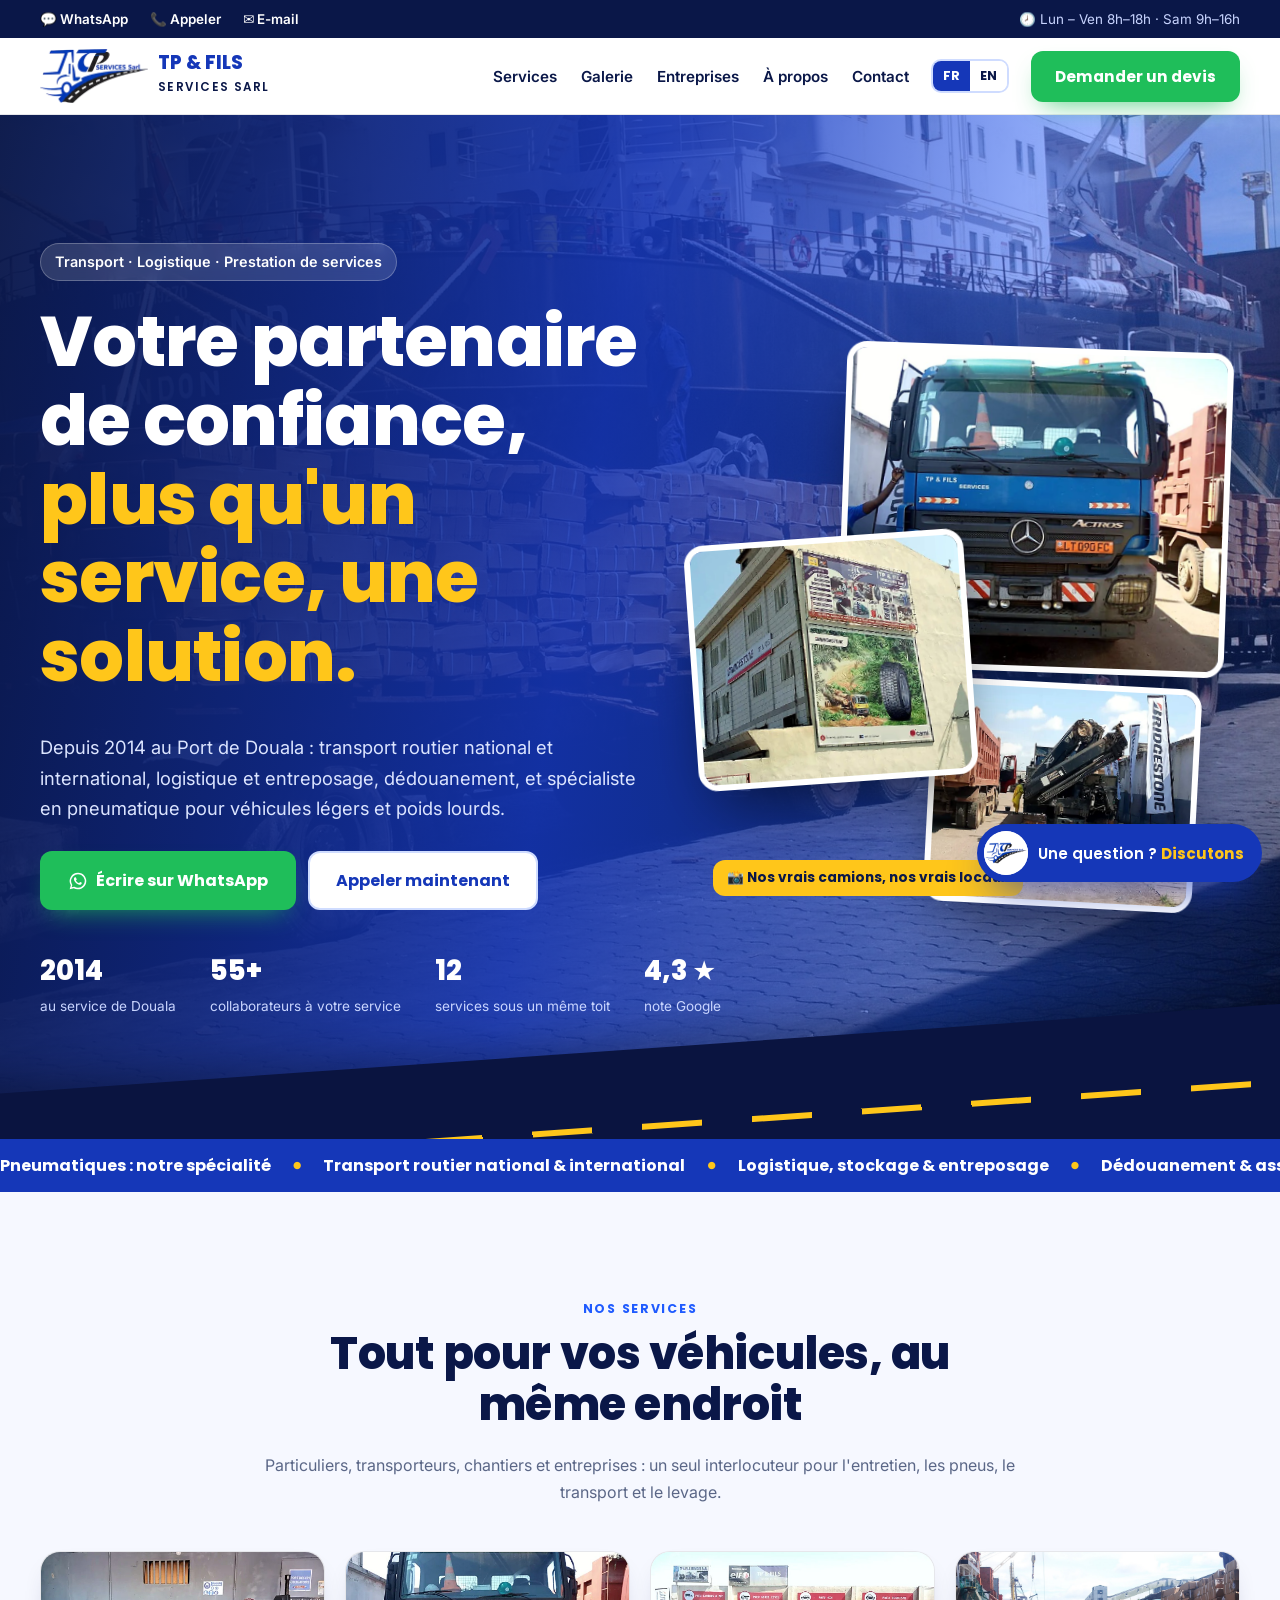
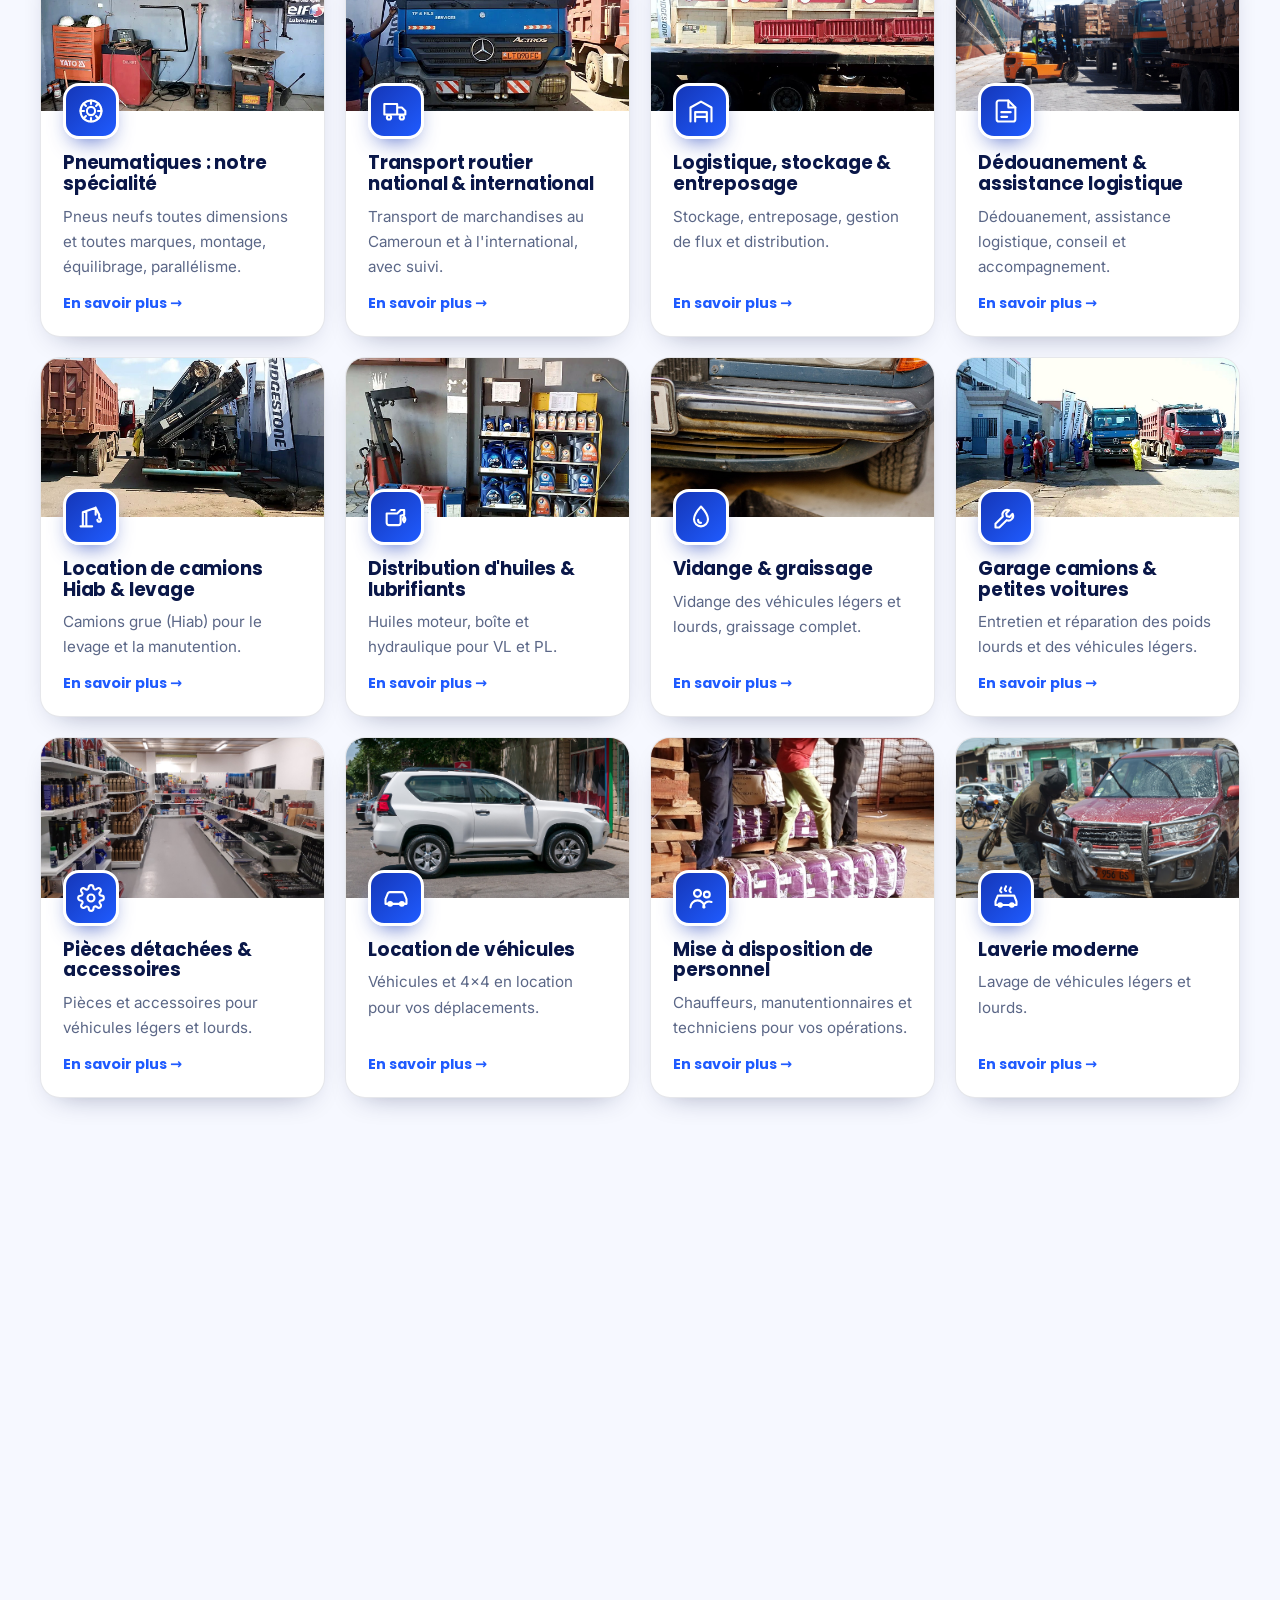
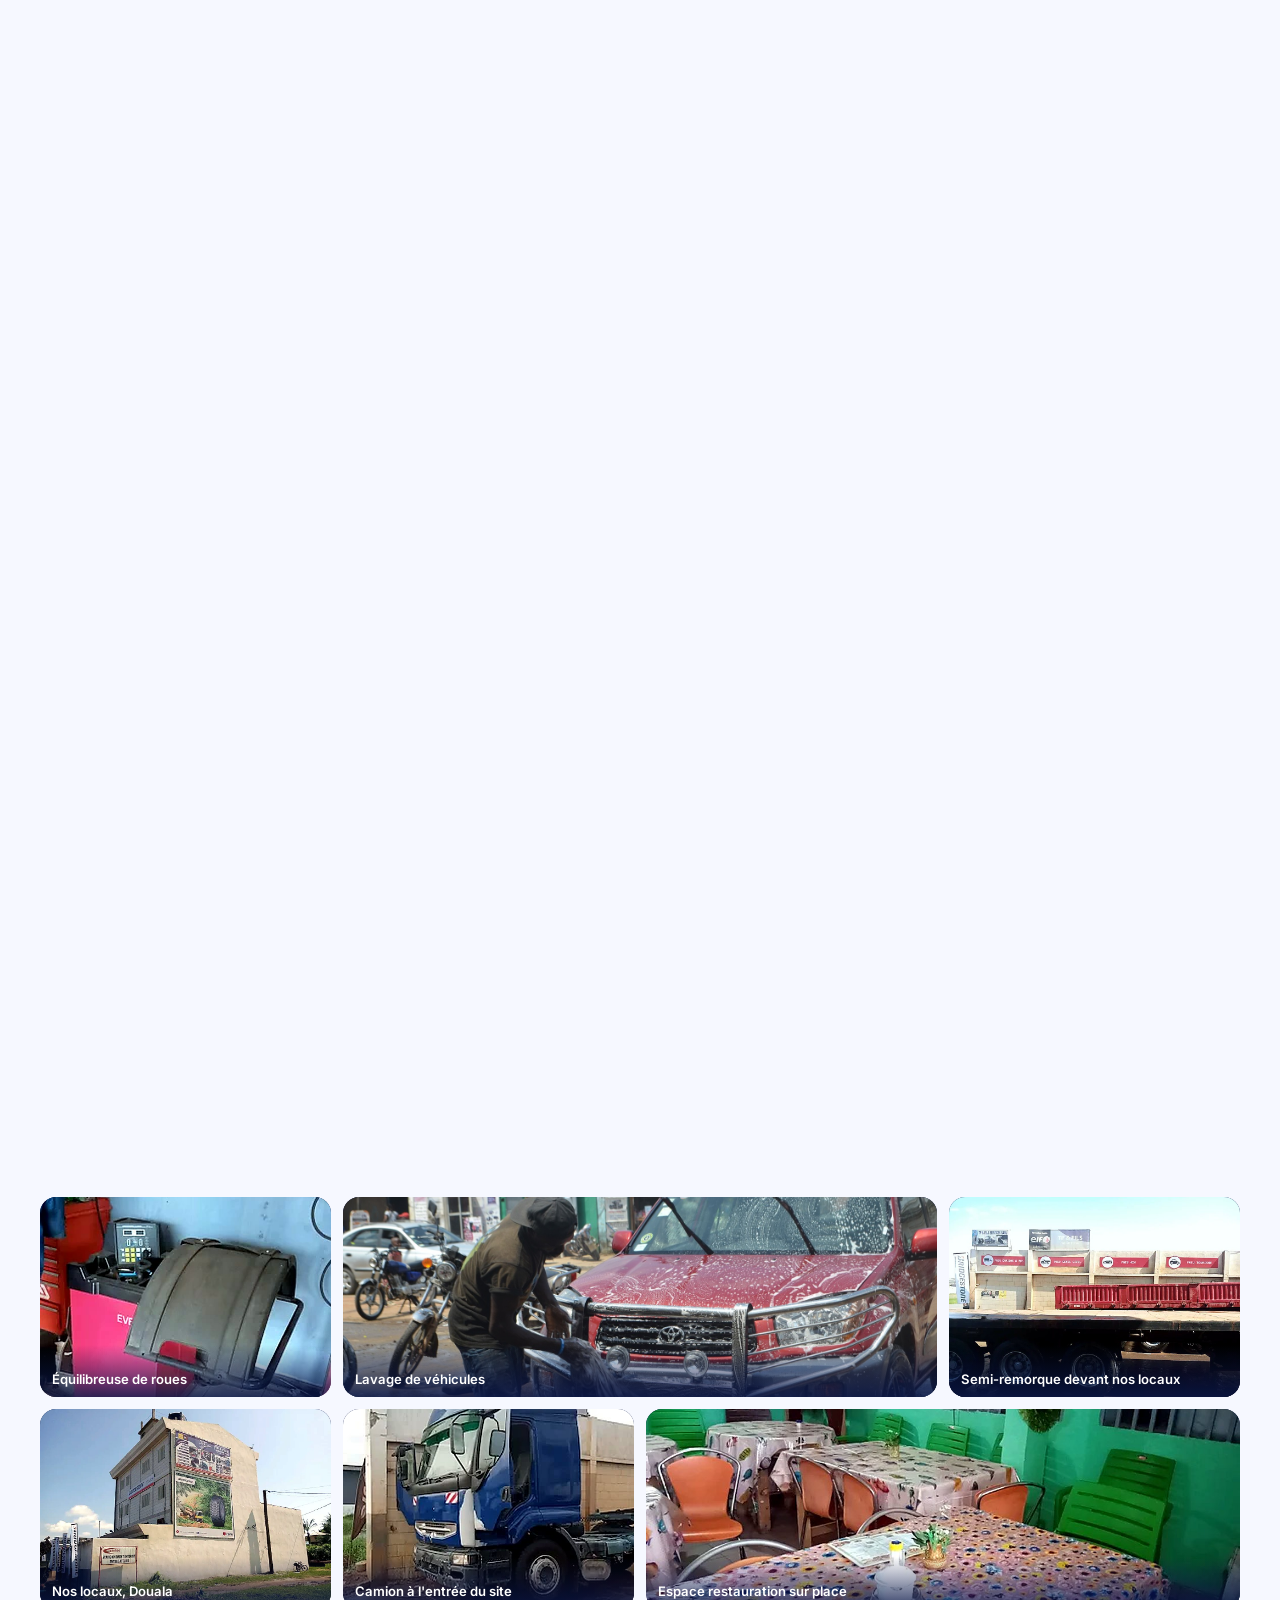
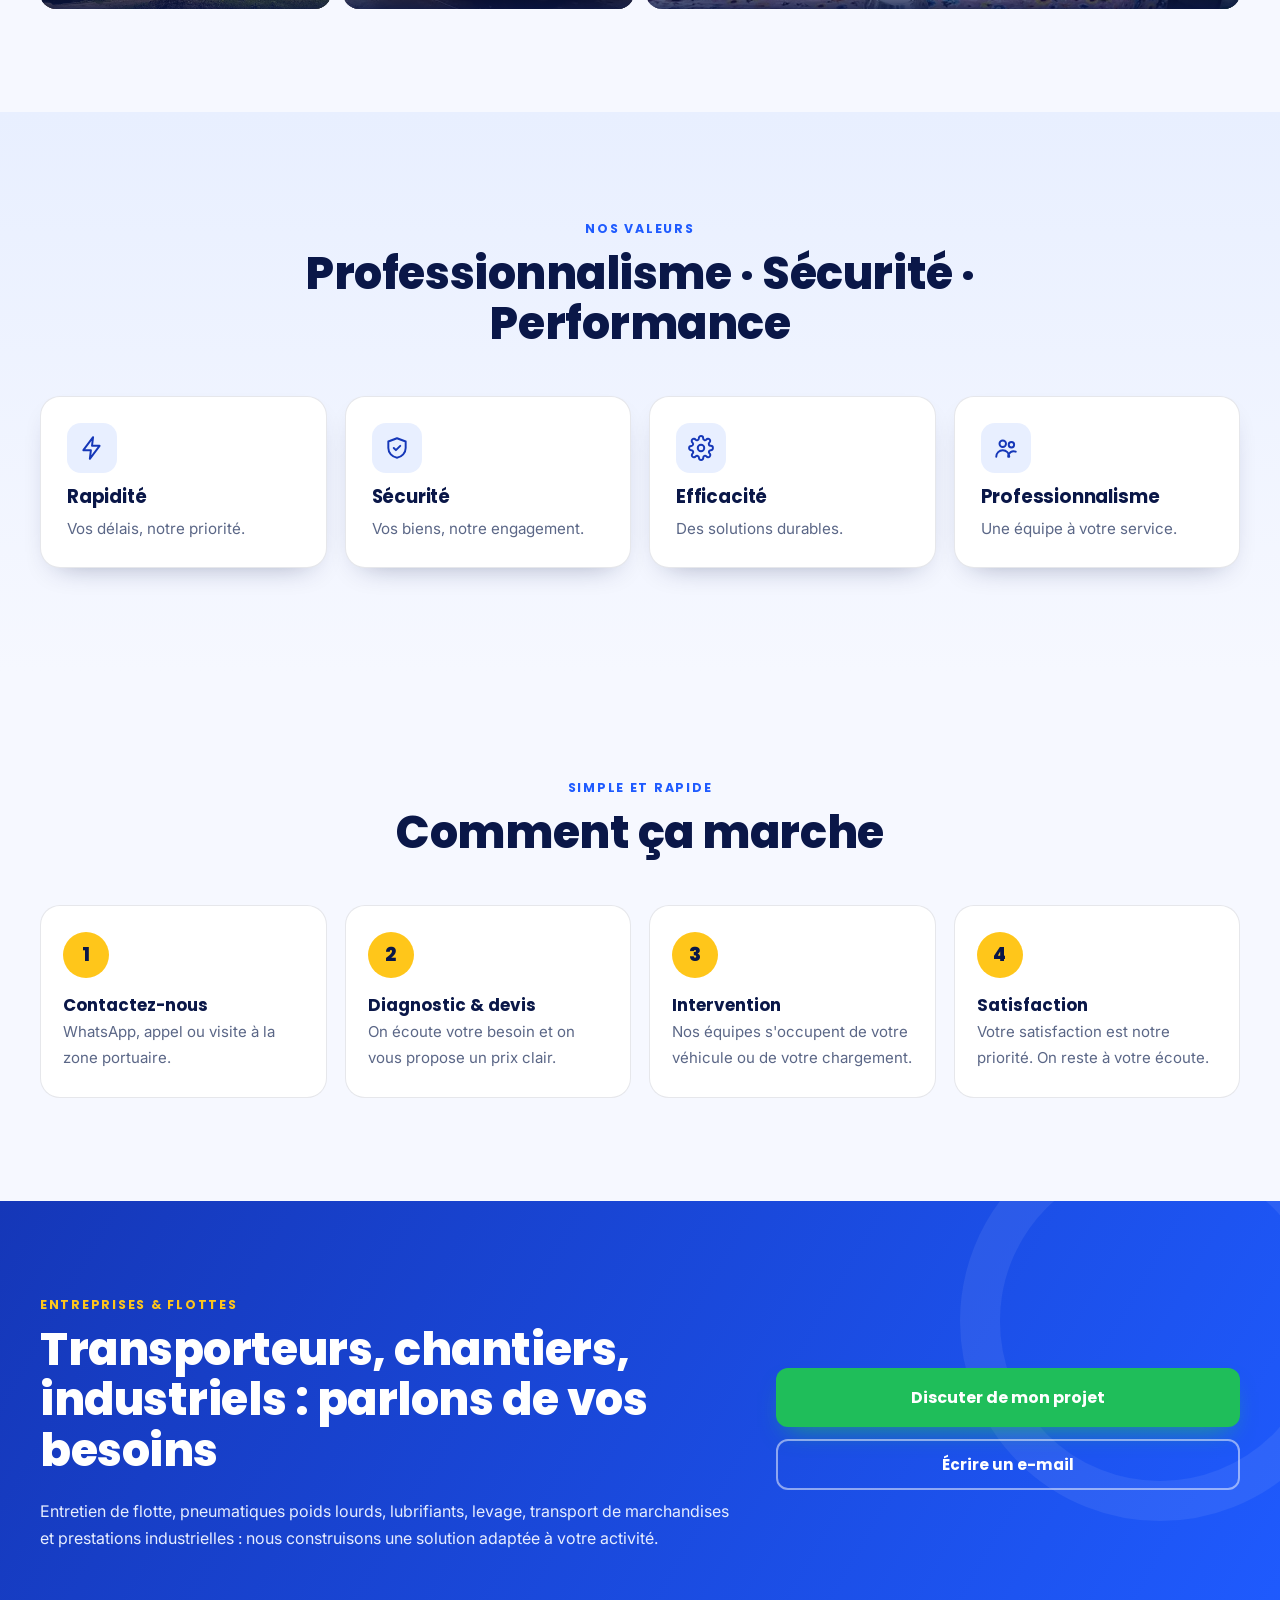
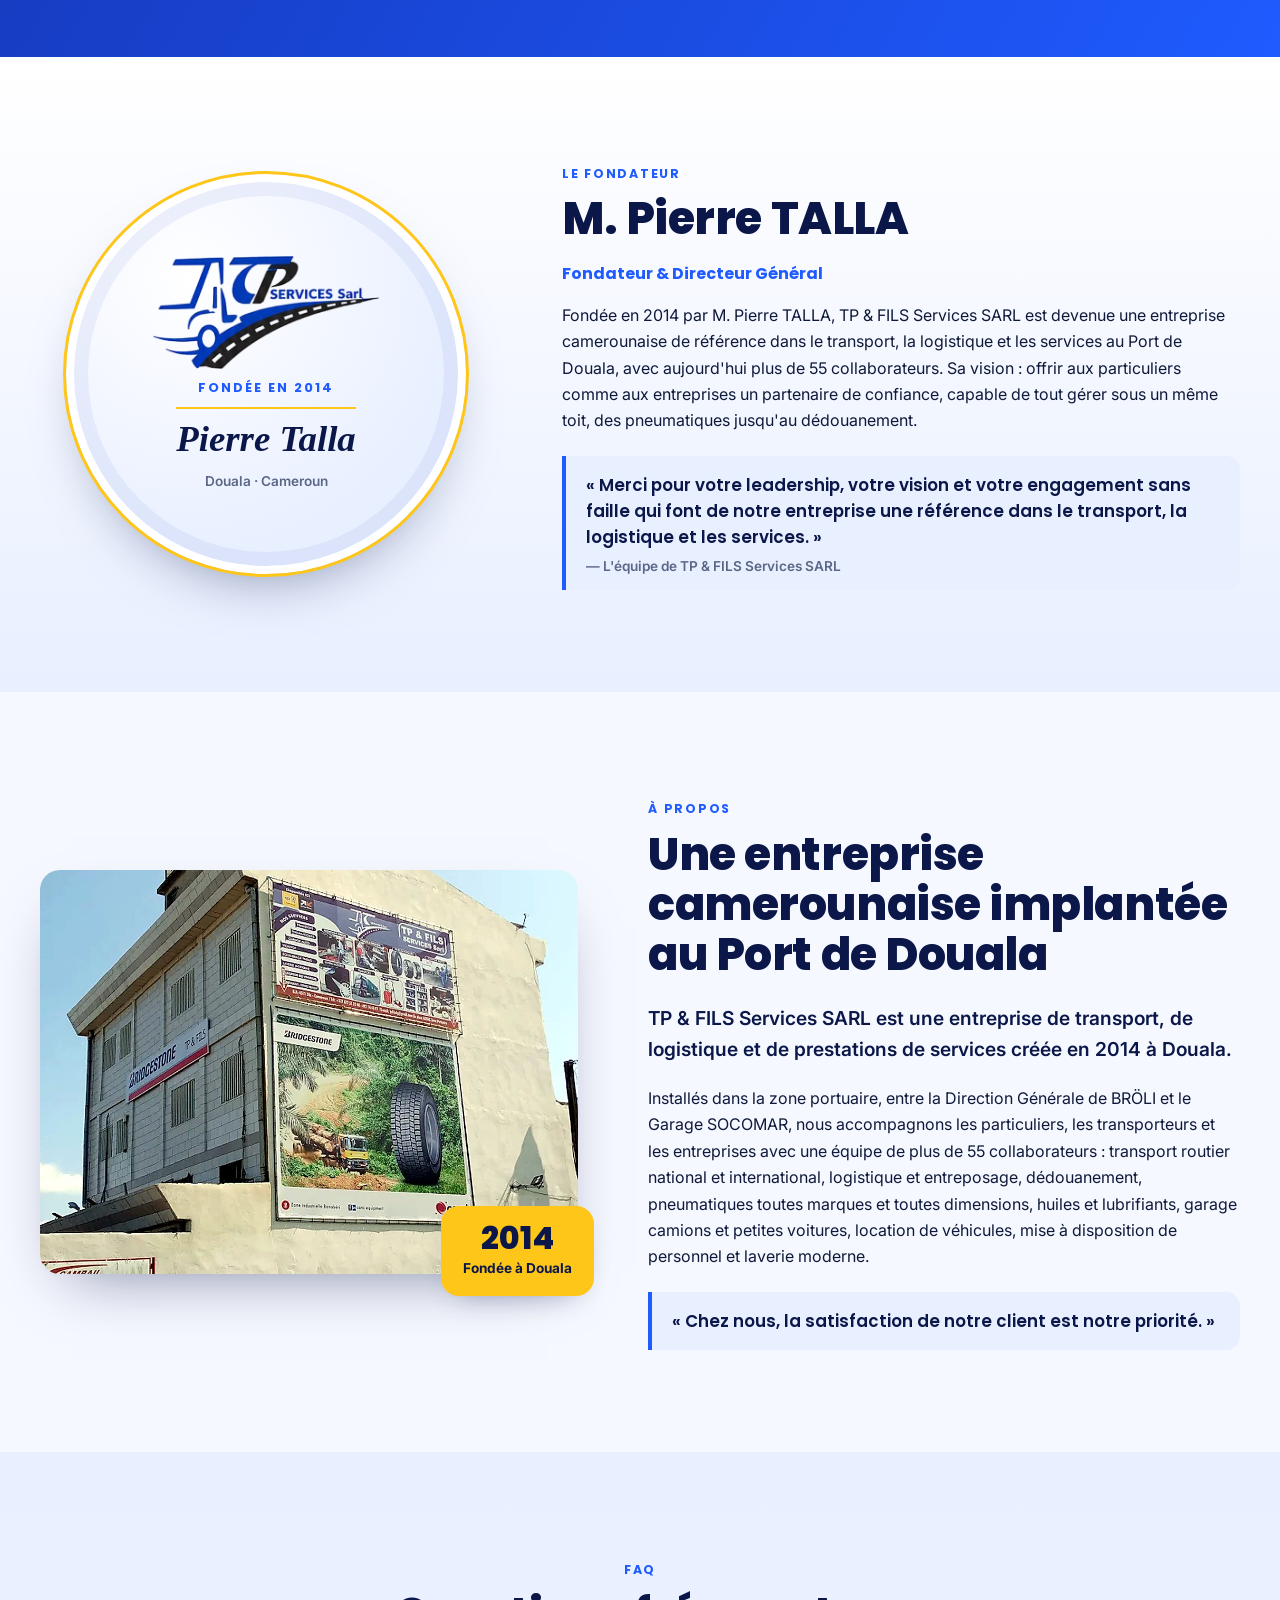
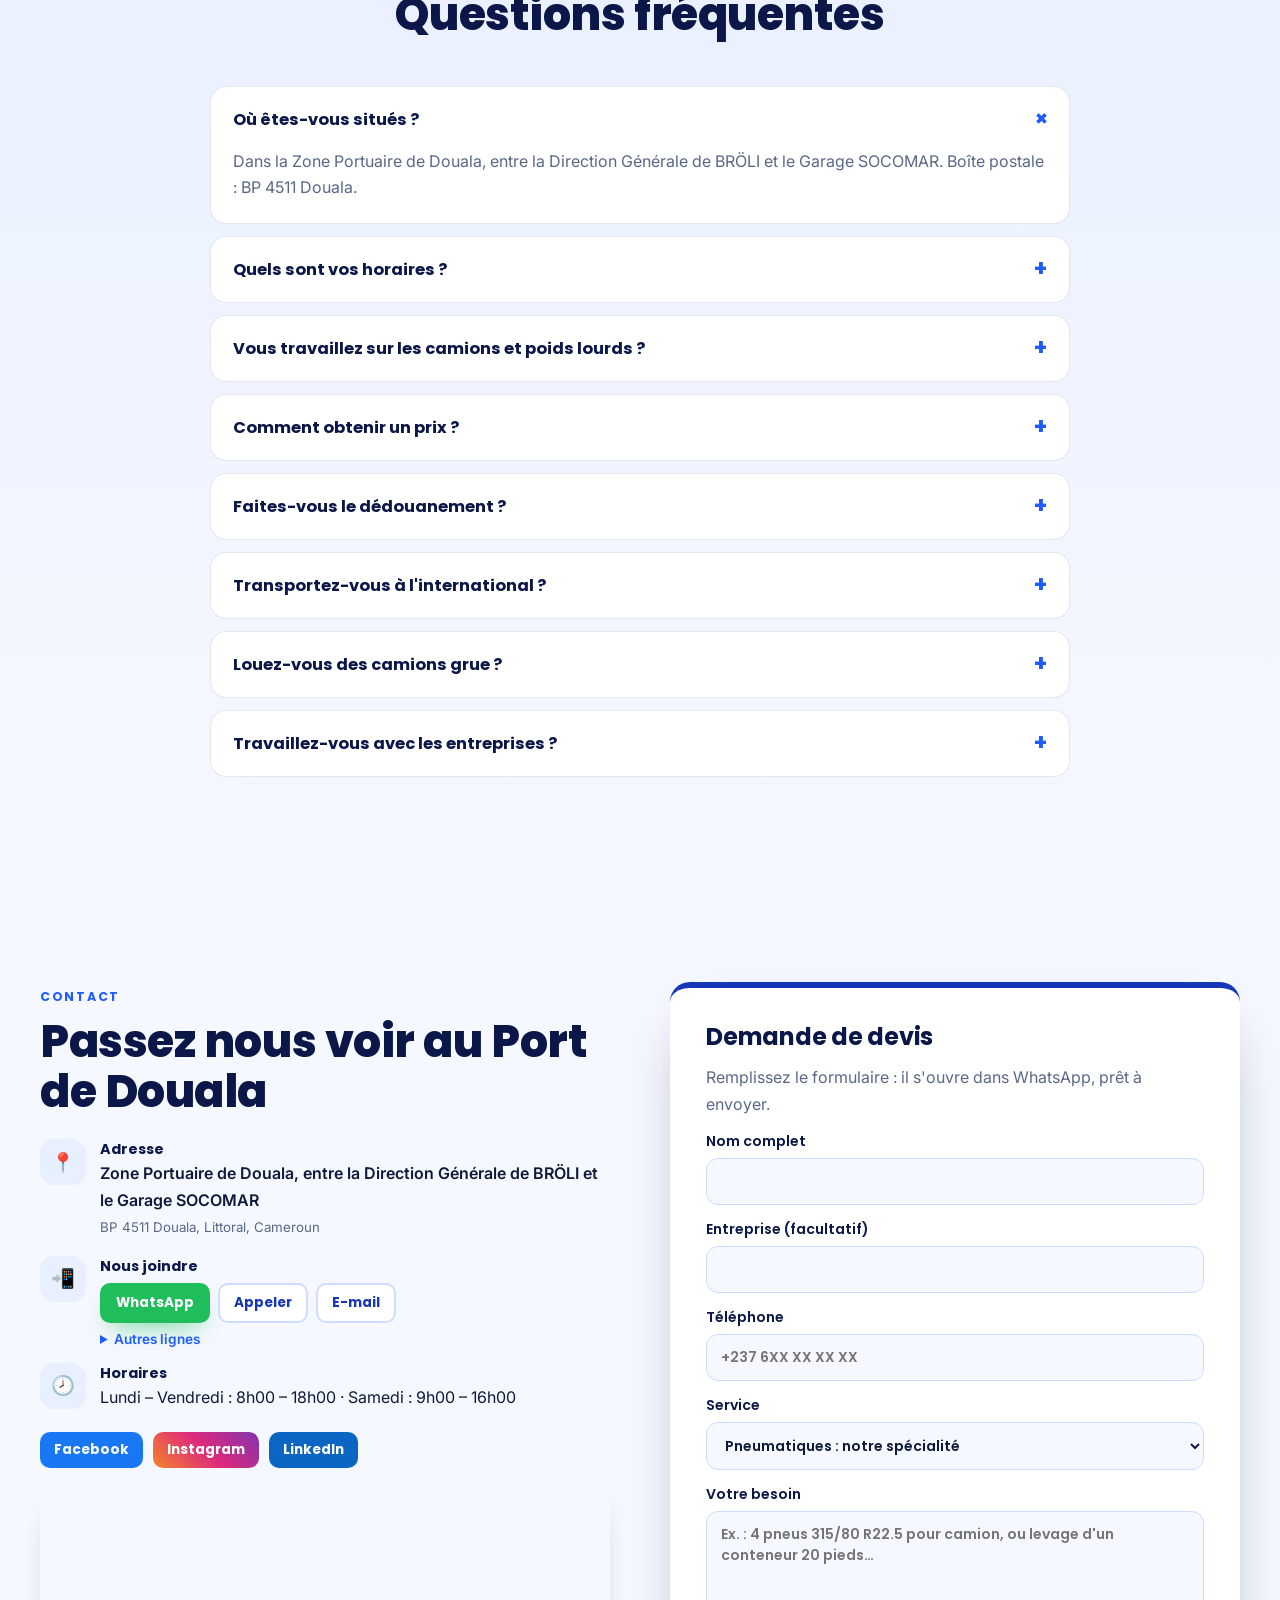
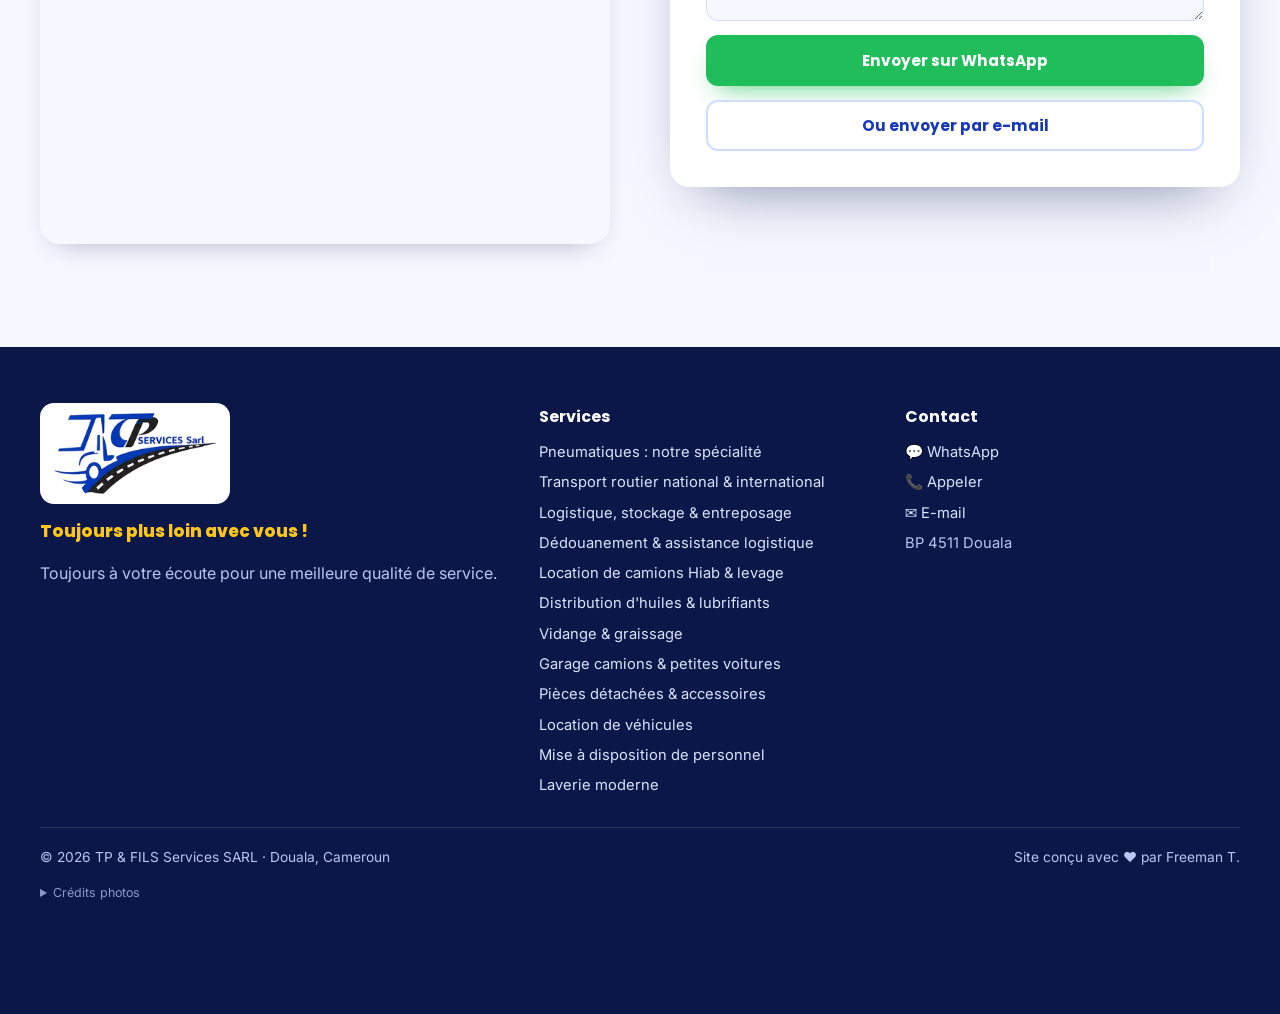
==== index.html @ ba58b30c "Gallery: add truck and car wash photos, wide tiles so rows fill with no gaps, restaurant last Co-Aut" ====
<!DOCTYPE html>
<html lang="fr" translate="no" class="notranslate">
<head>
  <meta charset="UTF-8" />
  <meta name="viewport" content="width=device-width, initial-scale=1.0" />
  <title>TP & FILS Services SARL · Pneus, lubrifiants, garage & transport · Port de Douala</title>
  <meta name="description" content="TP & FILS Services SARL, Port de Douala depuis 2014 : transport routier national et international, logistique et entreposage, dédouanement, spécialiste en pneumatique, lubrifiants, garage camions et voitures, location de véhicules et camions Hiab." />
  <!-- Aperçu : retirer cette ligne quand l'entreprise valide le site, pour apparaître sur Google. -->
  <meta name="robots" content="noindex, nofollow" />
  <meta name="theme-color" content="#1537b8" />
  <!-- The site has its own FR/EN switch: stop Chrome/Edge from auto-translating it (which made FR look stuck in English). -->
  <meta name="google" content="notranslate" />
  <!-- Link previews (WhatsApp, Facebook, LinkedIn, X): branded image with the company logo -->
  <meta property="og:type" content="website" />
  <meta property="og:site_name" content="TP & FILS Services SARL" />
  <meta property="og:locale" content="fr_FR" />
  <meta property="og:url" content="https://tpfils-services.github.io/" />
  <meta property="og:title" content="TP & FILS Services SARL · Port de Douala" />
  <meta property="og:description" content="Transport routier national et international, logistique, dédouanement et spécialiste en pneumatique au Port de Douala depuis 2014." />
  <meta property="og:image" content="https://tpfils-services.github.io/assets/img/partage-tpfils.jpg" />
  <meta property="og:image:width" content="1200" />
  <meta property="og:image:height" content="630" />
  <meta property="og:image:alt" content="Logo TP & FILS Services SARL" />
  <meta name="twitter:card" content="summary_large_image" />
  <meta name="twitter:image" content="https://tpfils-services.github.io/assets/img/partage-tpfils.jpg" />
  <link rel="icon" href="assets/img/favicon.png" />
  <link rel="preconnect" href="https://fonts.googleapis.com" />
  <link rel="preconnect" href="https://fonts.gstatic.com" crossorigin />
  <link href="https://fonts.googleapis.com/css2?family=Poppins:wght@600;700;800&family=Inter:wght@400;500;600;700&display=swap" rel="stylesheet" />
  <link rel="stylesheet" href="css/styles.css?v=202610271541" />
</head>
<body>
  <!-- top strip: phones, email, hours -->
  <div class="topstrip">
    <div class="wrap topstrip__in">
      <a href="#contact" data-contact="wa" data-i18n="top_wa">💬 WhatsApp</a>
      <a href="#contact" data-contact="call">📞 <span data-i18n="top_call">Appeler</span></a>
      <a href="#contact" data-contact="mail" class="hide-sm">✉️ <span data-i18n="top_mail">E-mail</span></a>
      <span class="hide-xs" id="topHours">🕗 Lun – Ven 8h–18h · Sam 9h–16h</span>
    </div>
  </div>

  <header class="nav" id="nav">
    <div class="wrap nav__in">
      <a class="brand" href="#top" aria-label="TP & FILS Services SARL"><img src="assets/img/logo-tp-services-sm.png" alt="Logo TP & FILS Services SARL" /><span><b>TP & FILS</b><small>Services SARL</small></span></a>
      <nav class="nav__links" id="navLinks">
        <a href="#services" data-i18n="nav_services">Services</a>
        <a href="#galerie" data-i18n="nav_gallery">Galerie</a>
        <a href="#entreprises" data-i18n="nav_biz">Entreprises</a>
        <a href="#fondateur" data-i18n="nav_about">À propos</a>
        <a href="#contact" data-i18n="nav_contact">Contact</a>
      </nav>
      <div class="lang" role="group" aria-label="Langue / Language">
        <button data-lang="fr" class="is-on">FR</button><button data-lang="en">EN</button>
      </div>
      <a class="btn btn--wa nav__cta" id="navWa" href="#contact" data-contact="wa" data-i18n="cta_quote">Demander un devis</a>
      <button class="nav__toggle" id="navToggle" aria-label="Menu"><span></span><span></span></button>
    </div>
  </header>

  <main id="top">
    <!-- HERO -->
    <section class="hero">
      <div class="hero__bg"></div>
      <div class="hero__road" aria-hidden="true"><i></i></div>
      <div class="hero__collage" aria-hidden="true">
        <figure class="hc hc--1"><img src="assets/img/camion-actros.jpg" alt="" /></figure>
        <figure class="hc hc--2"><img src="assets/img/siege-panneaux.jpg" alt="" /></figure>
        <figure class="hc hc--3"><img src="assets/img/camion-grue.jpg" alt="" /></figure>
        <span class="hc__tag">📸 <b data-i18n="hero_real">Nos vrais camions, nos vrais locaux</b></span>
      </div>
      <div class="wrap hero__in">
        <p class="pill" data-i18n="hero_pill">Transport · Logistique · Prestation de services</p>
        <h1 data-i18n-html="hero_title">Votre partenaire de confiance,<br /><span>plus qu'un service, une solution.</span></h1>
        <p class="lead" data-i18n="hero_lead">Depuis 2014 au Port de Douala : transport routier national et international, logistique et entreposage, dédouanement, et spécialiste en pneumatique pour véhicules légers et poids lourds.</p>
        <div class="hero__ctas">
          <a class="btn btn--wa btn--lg" id="heroWa" href="#contact" data-contact="wa"><svg viewBox="0 0 24 24" aria-hidden="true"><path fill="currentColor" d="M12 2a10 10 0 0 0-8.6 15.1L2 22l5-1.3A10 10 0 1 0 12 2zm0 18.2c-1.5 0-3-.4-4.3-1.2l-.3-.2-3 .8.8-2.9-.2-.3A8.2 8.2 0 1 1 12 20.2zm4.5-6.1c-.2-.1-1.5-.7-1.7-.8-.2-.1-.4-.1-.6.1-.2.2-.7.8-.8 1-.1.2-.3.2-.5.1a6.7 6.7 0 0 1-3.3-2.9c-.3-.4.3-.4.8-1.4.1-.2 0-.3 0-.4l-.8-1.8c-.2-.5-.4-.4-.6-.4h-.5c-.2 0-.4.1-.6.3-.2.2-.8.8-.8 2s.8 2.3.9 2.5c.1.2 1.6 2.5 3.9 3.5 1.5.6 2 .7 2.7.6.4-.1 1.5-.6 1.7-1.2.2-.6.2-1.1.1-1.2l-.5-.3z"/></svg><span data-i18n="cta_wa">Écrire sur WhatsApp</span></a>
          <a class="btn btn--light btn--lg" href="#contact" data-contact="call" data-i18n="cta_call">Appeler maintenant</a>
        </div>
        <ul class="hero__stats">
          <li><b>2014</b><span data-i18n="stat_year">au service de Douala</span></li>
          <li><b>55+</b><span data-i18n="stat_team">collaborateurs à votre service</span></li>
          <li><b id="svcCount">12</b><span data-i18n="stat_services">services sous un même toit</span></li>
          <li><b>4,3 ★</b><span data-i18n="stat_rating">note Google</span></li>
        </ul>
      </div>
    </section>

    <!-- SERVICE TICKER -->
    <div class="ticker" aria-hidden="true"><div class="ticker__track" id="ticker"></div></div>

    <!-- SERVICES -->
    <section class="section" id="services">
      <div class="wrap">
        <div class="head"><p class="kicker" data-i18n="svc_kicker">Nos services</p><h2 data-i18n="svc_title">Tout pour vos véhicules, au même endroit</h2><p data-i18n="svc_sub">Particuliers, transporteurs, chantiers et entreprises : un seul interlocuteur pour l'entretien, les pneus, le transport et le levage.</p></div>
        <div class="grid" id="serviceGrid"></div>
      </div>
    </section>

    <!-- FEATURE: HIAB + TRANSPORT -->
    <section class="feature">
      <div class="feature__img"><img src="assets/img/camions-entree.jpg" alt="Camions TP & FILS à l'entrée du site" loading="lazy" /></div>
      <div class="feature__copy">
        <p class="kicker kicker--light" data-i18n="feat_kicker">Transport & logistique</p>
        <h2 data-i18n="feat_title">Pour un monde sans frontières</h2>
        <p data-i18n="feat_body">Du port de Douala jusqu'à destination, au Cameroun comme à l'international : nous transportons, stockons, dédouanons et livrons vos marchandises. Et pour vos charges lourdes, nos camions grue Hiab lèvent et chargent.</p>
        <ul class="ticks">
          <li data-i18n="feat_li1">Transport routier national & international</li>
          <li data-i18n="feat_li2">Suivi de vos chargements en temps réel</li>
          <li data-i18n="feat_li3">Stockage, entreposage & distribution</li>
          <li data-i18n="feat_li4">Dédouanement & camions grue Hiab</li>
        </ul>
        <a class="btn btn--wa" id="featWa" href="#contact" data-contact="wa" data-i18n="feat_cta">Organiser un transport</a>
      </div>
    </section>

    <!-- GALLERY: real photos -->
    <section class="section" id="galerie">
      <div class="wrap">
        <div class="head"><p class="kicker" data-i18n="gal_kicker">Nos installations</p><h2 data-i18n="gal_title">Sur le terrain, au Port de Douala</h2><p data-i18n="gal_sub">Nos camions, notre atelier pneumatiques, nos lubrifiants et nos locaux : ce que vous trouverez en venant chez nous.</p></div>
        <div class="gallery" id="gallery"></div>
      </div>
    </section>

    <!-- WHY US -->
    <section class="section section--tint" id="pourquoi">
      <div class="wrap">
        <div class="head"><p class="kicker" data-i18n="why_kicker">Nos valeurs</p><h2 data-i18n="why_title">Professionnalisme · Sécurité · Performance</h2></div>
        <div class="why" id="whyGrid"></div>
      </div>
    </section>

    <!-- HOW IT WORKS -->
    <section class="section">
      <div class="wrap">
        <div class="head"><p class="kicker" data-i18n="how_kicker">Simple et rapide</p><h2 data-i18n="how_title">Comment ça marche</h2></div>
        <ol class="steps">
          <li><b data-i18n="how1_t">Contactez-nous</b><span data-i18n="how1_d">WhatsApp, appel ou visite à la zone portuaire.</span></li>
          <li><b data-i18n="how2_t">Diagnostic & devis</b><span data-i18n="how2_d">On écoute votre besoin et on vous propose un prix clair.</span></li>
          <li><b data-i18n="how3_t">Intervention</b><span data-i18n="how3_d">Nos équipes s'occupent de votre véhicule ou de votre chargement.</span></li>
          <li><b data-i18n="how4_t">Satisfaction</b><span data-i18n="how4_d">Votre satisfaction est notre priorité. On reste à votre écoute.</span></li>
        </ol>
      </div>
    </section>

    <!-- FOR BUSINESSES -->
    <section class="biz" id="entreprises">
      <div class="wrap biz__in">
        <div>
          <p class="kicker kicker--light" data-i18n="biz_kicker">Entreprises & flottes</p>
          <h2 data-i18n="biz_title">Transporteurs, chantiers, industriels : parlons de vos besoins</h2>
          <p data-i18n="biz_body">Entretien de flotte, pneumatiques poids lourds, lubrifiants, levage, transport de marchandises et prestations industrielles : nous construisons une solution adaptée à votre activité.</p>
        </div>
        <div class="biz__cta">
          <a class="btn btn--wa btn--lg" id="bizWa" href="#contact" data-contact="wa" data-i18n="biz_cta">Discuter de mon projet</a>
          <a class="btn btn--ghost-light" href="#contact" data-contact="mail" data-subject="Demande entreprise" data-i18n="biz_mail">Écrire un e-mail</a>
        </div>
      </div>
    </section>

    <!-- FOUNDER -->
    <section class="section founder" id="fondateur">
      <div class="wrap founder__in">
        <div class="founder__emblem" aria-hidden="true">
          <div class="founder__ring">
            <img src="assets/img/logo-tp-services.png" alt="" />
            <span class="founder__since" data-i18n="founder_since">Fondée en 2014</span>
            <span class="founder__sig">Pierre Talla</span>
            <span class="founder__place">Douala · Cameroun</span>
          </div>
        </div>
        <div>
          <p class="kicker" data-i18n="founder_kicker">Le fondateur</p>
          <h2>M. Pierre TALLA</h2>
          <p class="founder__role" id="founderRole"></p>
          <p id="founderText"></p>
          <blockquote><span id="founderQuote"></span><cite id="founderBy"></cite></blockquote>
        </div>
      </div>
    </section>

    <!-- ABOUT -->
    <section class="section" id="apropos">
      <div class="wrap about">
        <div class="about__img">
          <img src="assets/img/siege-panneaux.jpg" alt="Siège de TP & FILS Services SARL, zone portuaire de Douala" loading="lazy" />
          <div class="about__badge"><b>2014</b><span data-i18n="about_badge">Fondée à Douala</span></div>
        </div>
        <div>
          <p class="kicker" data-i18n="about_kicker">À propos</p>
          <h2 data-i18n="about_title">Une entreprise camerounaise implantée au Port de Douala</h2>
          <p class="big" data-i18n="about_p1">TP & FILS Services SARL est une entreprise de transport, de logistique et de prestations de services créée en 2014 à Douala.</p>
          <p data-i18n="about_p2">Installés dans la zone portuaire, entre la Direction Générale de BRÖLI et le Garage SOCOMAR, nous accompagnons les particuliers, les transporteurs et les entreprises avec une équipe de plus de 55 collaborateurs : transport routier national et international, logistique et entreposage, dédouanement, pneumatiques toutes marques et toutes dimensions, huiles et lubrifiants, garage camions et petites voitures, location de véhicules, mise à disposition de personnel et laverie moderne.</p>
          <blockquote data-i18n="about_quote">« Chez nous, la satisfaction de notre client est notre priorité. »</blockquote>
        </div>
      </div>
    </section>

    <!-- FAQ -->
    <section class="section section--tint" id="faq">
      <div class="wrap">
        <div class="head"><p class="kicker">FAQ</p><h2 data-i18n="faq_title">Questions fréquentes</h2></div>
        <div class="faq" id="faqList"></div>
      </div>
    </section>

    <!-- CONTACT -->
    <section class="section" id="contact">
      <div class="wrap contact">
        <div>
          <p class="kicker" data-i18n="contact_kicker">Contact</p>
          <h2 data-i18n="contact_title">Passez nous voir au Port de Douala</h2>
          <ul class="clist">
            <li><span>📍</span><div><b data-i18n="c_addr">Adresse</b><a id="cAddr" target="_blank" rel="noopener"></a><small>BP 4511 Douala, Littoral, Cameroun</small></div></li>
            <li><span>📲</span><div><b data-i18n="c_reach">Nous joindre</b>
              <div class="cbtns">
                <button class="btn btn--wa btn--sm" data-contact="wa" data-i18n="c_wa">WhatsApp</button>
                <button class="btn btn--light btn--sm" data-contact="call" data-i18n="c_call">Appeler</button>
                <button class="btn btn--light btn--sm" data-contact="mail" data-i18n="c_mail">E-mail</button>
              </div>
              <details class="lines"><summary data-i18n="c_lines">Autres lignes</summary><div class="cbtns">
                <button class="btn btn--light btn--sm" data-contact="call" data-line="1"><span data-i18n="c_line">Ligne</span> 2</button>
                <button class="btn btn--light btn--sm" data-contact="call" data-line="2"><span data-i18n="c_line">Ligne</span> 3</button>
                <button class="btn btn--light btn--sm" data-contact="call" data-line="3"><span data-i18n="c_line">Ligne</span> 4</button>
              </div></details>
            </div></li>
            <li><span>🕗</span><div><b data-i18n="c_hours">Horaires</b><span id="cHours"></span></div></li>
          </ul>
          <div class="socials" id="socials"></div>
          <div class="map"><iframe title="Carte TP & FILS Services SARL" loading="lazy" referrerpolicy="no-referrer-when-downgrade" src="https://www.google.com/maps?q=TP%20%26%20FILS%20Services%20SARL%2C%20Douala&output=embed"></iframe></div>
        </div>
        <form class="form" id="quoteForm">
          <h3 data-i18n="form_title">Demande de devis</h3>
          <p class="muted" data-i18n="form_sub">Remplissez le formulaire : il s'ouvre dans WhatsApp, prêt à envoyer.</p>
          <label><span data-i18n="f_name">Nom complet</span><input name="name" required autocomplete="name" /></label>
          <label><span data-i18n="f_company">Entreprise (facultatif)</span><input name="company" autocomplete="organization" /></label>
          <label><span data-i18n="f_phone">Téléphone</span><input name="phone" type="tel" required autocomplete="tel" placeholder="+237 6XX XX XX XX" /></label>
          <label><span data-i18n="f_service">Service</span><select name="service" id="fService"></select></label>
          <label><span data-i18n="f_msg">Votre besoin</span><textarea name="msg" rows="4" required data-i18n-ph="f_msg_ph" placeholder="Ex. : 4 pneus 315/80 R22.5 pour camion, ou levage d'un conteneur 20 pieds…"></textarea></label>
          <button class="btn btn--wa btn--block" type="submit" data-i18n="f_send">Envoyer sur WhatsApp</button>
          <button class="btn btn--light btn--block" type="button" id="sendMail" data-i18n="f_mail">Ou envoyer par e-mail</button>
        </form>
      </div>
    </section>
  </main>

  <footer class="footer">
    <div class="wrap footer__in">
      <div class="footer__brand"><img src="assets/img/logo-tp-services-sm.png" alt="TP & FILS Services SARL" /><p class="footer__motto" data-i18n="f_motto">Toujours plus loin avec vous !</p><p data-i18n="f_slogan">Toujours à votre écoute pour une meilleure qualité de service.</p></div>
      <div><b data-i18n="f_services">Services</b><ul id="footServices"></ul></div>
      <div><b>Contact</b><ul><li><a href="#contact" data-contact="wa">💬 WhatsApp</a></li><li><a href="#contact" data-contact="call">📞 <span data-i18n="c_call">Appeler</span></a></li><li><a href="#contact" data-contact="mail">✉️ <span data-i18n="c_mail">E-mail</span></a></li><li>BP 4511 Douala</li></ul></div>
    </div>
    <div class="wrap footer__bottom">
      <span>© <span id="year"></span> TP & FILS Services SARL · Douala, Cameroun</span>
      <span data-i18n="f_made">Site conçu avec ❤️ par Freeman T.</span>
    </div>
    <details class="wrap credits"><summary data-i18n="f_credits">Crédits photos</summary><ul id="creditList"></ul></details>
  </footer>

  <dialog class="lightbox" id="lightbox"><button class="modal__x" data-close-lb aria-label="Fermer">×</button><img id="lbImg" alt="" /><p id="lbCap"></p></dialog>
  <dialog class="modal" id="svcModal"><div class="modal__in" id="svcBody"></div></dialog>
  <div class="assistant" id="assistant"></div>
  <script type="module" src="js/main.js?v=202610271541"></script>
</body>
</html>
---- css/styles.css ----
/* TP & FILS Services SARL — bright royal blue from the logo, navy "road", yellow road markings. */
:root {
  --blue: #1537b8; --blue-2: #1f5bff; --sky: #e8efff; --sky-2: #cfdcff; --navy: #0a1748; --navy-2: #12236b;
  --yellow: #ffc61a; --wa: #1fbe5a; --ink: #0f1a3a; --muted: #5b6787; --line: rgba(15, 26, 58, .1); --bg: #f6f8ff;
  --radius: 20px; --shadow: 0 26px 60px -30px rgba(10, 23, 72, .55); --shadow-sm: 0 12px 30px -18px rgba(10, 23, 72, .45);
  --head: "Poppins", system-ui, sans-serif; --body: "Inter", system-ui, -apple-system, sans-serif;
}
* { box-sizing: border-box; }
html { scroll-behavior: smooth; scroll-padding-top: 90px; }
body { margin: 0; font: 16px/1.65 var(--body); color: var(--ink); background: var(--bg); -webkit-font-smoothing: antialiased; }
img { max-width: 100%; display: block; }
[hidden] { display: none !important; }
a { color: var(--blue); }
h1, h2, h3 { font-family: var(--head); line-height: 1.12; margin: 0 0 .5em; color: var(--navy); letter-spacing: -0.01em; }
h2 { font-size: clamp(1.9rem, 3.8vw, 2.8rem); font-weight: 800; }
h3 { font-size: 1.15rem; font-weight: 700; }
.wrap { width: min(1200px, 100% - 32px); margin: 0 auto; }
.muted { color: var(--muted); }
.kicker { display: inline-block; font: 700 .78rem var(--head); letter-spacing: .14em; text-transform: uppercase; color: var(--blue-2); margin: 0 0 .7rem; }
.kicker--light { color: var(--yellow); }

/* buttons */
.btn { display: inline-flex; align-items: center; justify-content: center; gap: 8px; padding: 12px 22px; border-radius: 12px; font: 700 .95rem var(--head); text-decoration: none; border: 2px solid transparent; cursor: pointer; transition: transform .15s, box-shadow .2s, background .2s; }
.btn:hover { transform: translateY(-2px); }
.btn svg { width: 20px; height: 20px; }
.btn--wa { background: var(--wa); color: #fff; box-shadow: 0 12px 26px -12px rgba(31, 190, 90, .8); }
.btn--light { background: #fff; color: var(--blue); border-color: var(--sky-2); }
.btn--ghost-light { background: transparent; color: #fff; border-color: rgba(255, 255, 255, .5); }
.btn--lg { padding: 15px 26px; font-size: 1rem; }
.btn--block { width: 100%; }

/* top strip */
.topstrip { background: var(--navy); color: #c9d5ff; font-size: .84rem; }
.topstrip__in { display: flex; gap: 22px; padding: 8px 0; flex-wrap: wrap; }
.topstrip a { color: #fff; text-decoration: none; font-weight: 600; }
.topstrip span { margin-left: auto; }

/* nav */
.nav { position: sticky; top: 0; z-index: 50; background: rgba(255, 255, 255, .96); backdrop-filter: blur(12px); border-bottom: 1px solid var(--line); transition: box-shadow .3s; }
.nav.is-scrolled { box-shadow: 0 10px 30px -22px rgba(10, 23, 72, .6); }
.nav__in { display: flex; align-items: center; gap: 22px; height: 76px; }
.brand { display: flex; align-items: center; gap: 10px; text-decoration: none; }
.brand img { height: 54px; width: auto; }
.brand b { display: block; font: 800 1.15rem var(--head); color: var(--blue); line-height: 1; }
.brand small { font: 600 .74rem var(--head); color: var(--navy); letter-spacing: .12em; text-transform: uppercase; }
.nav__links { display: flex; gap: 24px; margin-left: auto; }
.nav__links a { color: var(--navy); text-decoration: none; font-weight: 600; font-size: .95rem; }
.nav__links a:hover { color: var(--blue-2); }
.lang { display: inline-flex; border: 2px solid var(--sky-2); border-radius: 10px; overflow: hidden; }
.lang button { border: 0; background: #fff; color: var(--navy); font: 700 .8rem var(--head); padding: 6px 10px; cursor: pointer; }
.lang button.is-on { background: var(--blue); color: #fff; }
.nav__toggle { display: none; width: 44px; height: 44px; border: 0; background: var(--sky); border-radius: 12px; flex-direction: column; justify-content: center; align-items: center; gap: 6px; cursor: pointer; }
.nav__toggle span { width: 20px; height: 2px; background: var(--navy); }

/* hero */
.hero { position: relative; overflow: hidden; color: #fff; padding: clamp(70px, 10vw, 130px) 0 clamp(80px, 10vw, 120px); }
.hero__bg { position: absolute; inset: 0; background: linear-gradient(100deg, rgba(10, 23, 72, .96) 0%, rgba(21, 55, 184, .88) 45%, rgba(31, 91, 255, .45) 75%, rgba(31, 91, 255, .15) 100%), url(../assets/img/hero-port-douala.jpg) center/cover; animation: zoom 20s ease-in-out infinite alternate; }
@keyframes zoom { to { transform: scale(1.06); } }
.hero__road { position: absolute; left: -10%; right: -10%; bottom: -60px; height: 150px; background: #0a1440; transform: rotate(-4deg); box-shadow: 0 -10px 40px rgba(0, 0, 0, .3); }
.hero__road i { position: absolute; left: 0; right: 0; top: 50%; height: 6px; background: repeating-linear-gradient(90deg, var(--yellow) 0 60px, transparent 60px 110px); animation: drive 2.4s linear infinite; }
@keyframes drive { to { background-position: -110px 0; } }
.hero__in { position: relative; max-width: 1200px; }
.pill { display: inline-block; background: rgba(255, 255, 255, .14); border: 1px solid rgba(255, 255, 255, .25); padding: 6px 14px; border-radius: 999px; font-weight: 600; font-size: .9rem; margin: 0 0 22px; backdrop-filter: blur(6px); }
.hero h1 { color: #fff; font-size: clamp(2.4rem, 6vw, 4.4rem); font-weight: 800; max-width: 14ch; }
.hero h1 span { color: var(--yellow); }
.lead { font-size: 1.15rem; max-width: 56ch; color: #dbe4ff; }
.hero__ctas { display: flex; flex-wrap: wrap; gap: 12px; margin: 28px 0 40px; }
.hero__stats { list-style: none; padding: 0; margin: 0; display: grid; grid-template-columns: repeat(4, auto); gap: 14px 34px; justify-content: start; }
.hero__stats b { display: block; font: 800 1.7rem var(--head); }
.hero__stats span { font-size: .85rem; color: #c9d5ff; }

/* ticker */
.ticker { background: var(--blue); color: #fff; overflow: hidden; padding: 14px 0; position: relative; z-index: 2; }
.ticker__track { display: flex; width: max-content; animation: marquee 40s linear infinite; }
.ticker__track div { display: flex; align-items: center; gap: 22px; padding-right: 22px; white-space: nowrap; font: 700 1rem var(--head); }
.ticker__track i { color: var(--yellow); font-size: .6rem; font-style: normal; }
@keyframes marquee { to { transform: translateX(-50%); } }

/* sections */
.section { padding: clamp(64px, 8vw, 110px) 0; }
.section--tint { background: linear-gradient(180deg, var(--sky) 0%, var(--bg) 100%); }
.head { max-width: 760px; margin: 0 auto 46px; text-align: center; }
.head p:last-child { color: var(--muted); }
.reveal { opacity: 0; transform: translateY(22px); transition: opacity .7s ease, transform .7s ease; }
.reveal.in { opacity: 1; transform: none; }

/* services grid */
.grid { display: grid; grid-template-columns: repeat(auto-fill, minmax(260px, 1fr)); gap: 20px; }
.svc { background: #fff; border-radius: var(--radius); border: 1px solid var(--line); box-shadow: var(--shadow-sm); overflow: hidden; display: flex; flex-direction: column; transition: transform .25s, box-shadow .25s; }
.svc:hover { transform: translateY(-6px); box-shadow: var(--shadow); }
.svc__img { aspect-ratio: 16 / 9; overflow: hidden; }
.svc__img img { width: 100%; height: 100%; object-fit: cover; transition: transform .6s; }
.svc:hover .svc__img img { transform: scale(1.06); }
.svc__body { padding: 22px; display: flex; flex-direction: column; flex: 1; }
.svc--img .svc__icon { margin-top: -50px; }
.svc__icon { width: 56px; height: 56px; border-radius: 16px; background: linear-gradient(135deg, var(--blue), var(--blue-2)); color: #fff; display: grid; place-items: center; margin-bottom: 14px; box-shadow: 0 10px 22px -10px rgba(21, 55, 184, .8); position: relative; border: 3px solid #fff; }
.svc__icon svg { width: 28px; height: 28px; }
.svc p { color: var(--muted); font-size: .95rem; margin: 0 0 14px; }
.svc__more { margin-top: auto; align-self: flex-start; background: none; border: 0; padding: 0; font: 700 .9rem var(--head); color: var(--blue-2); cursor: pointer; }

/* feature */
.feature { display: grid; grid-template-columns: 1fr 1fr; background: var(--navy); color: #dbe4ff; }
.feature__img img { width: 100%; height: 100%; object-fit: cover; min-height: 420px; }
.feature__copy { padding: clamp(40px, 6vw, 80px); align-self: center; }
.feature h2 { color: #fff; }
.ticks { list-style: none; padding: 0; margin: 20px 0 28px; display: grid; gap: 10px; }
.ticks li { padding-left: 32px; position: relative; font-weight: 600; color: #fff; }
.ticks li::before { content: "✓"; position: absolute; left: 0; top: 0; width: 22px; height: 22px; border-radius: 50%; background: var(--yellow); color: var(--navy); display: grid; place-items: center; font-size: .8rem; font-weight: 800; }

/* why */
.why { display: grid; grid-template-columns: repeat(4, 1fr); gap: 18px; }
.why__card { background: #fff; border-radius: var(--radius); padding: 26px; border: 1px solid var(--line); box-shadow: var(--shadow-sm); }
.why__icon { width: 50px; height: 50px; border-radius: 14px; display: grid; place-items: center; background: var(--sky); color: var(--blue); margin-bottom: 14px; }
.why__icon svg { width: 26px; height: 26px; }
.why__card p { color: var(--muted); font-size: .95rem; margin: 0; }

/* steps */
.steps { list-style: none; padding: 0; margin: 0; counter-reset: s; display: grid; grid-template-columns: repeat(4, 1fr); gap: 18px; position: relative; }
.steps li { counter-increment: s; background: #fff; border-radius: var(--radius); padding: 26px 22px; border: 1px solid var(--line); position: relative; }
.steps li::before { content: counter(s); display: grid; place-items: center; width: 46px; height: 46px; border-radius: 50%; background: var(--yellow); color: var(--navy); font: 800 1.2rem var(--head); margin-bottom: 14px; }
.steps b { display: block; font: 700 1.05rem var(--head); color: var(--navy); }
.steps span { color: var(--muted); font-size: .94rem; }

/* businesses */
.biz { background: linear-gradient(120deg, var(--blue) 0%, var(--blue-2) 100%); color: #e6edff; padding: clamp(56px, 7vw, 90px) 0; position: relative; overflow: hidden; }
.biz::after { content: ""; position: absolute; right: -80px; top: -80px; width: 320px; height: 320px; border-radius: 50%; border: 40px solid rgba(255, 255, 255, .07); }
.biz__in { display: grid; grid-template-columns: 1.5fr 1fr; gap: 40px; align-items: center; position: relative; z-index: 1; }
.biz h2 { color: #fff; }
.biz__cta { display: grid; gap: 12px; }

/* about */
.about { display: grid; grid-template-columns: 1fr 1.1fr; gap: clamp(30px, 6vw, 70px); align-items: center; }
.about__img { position: relative; }
.about__img img { border-radius: var(--radius); box-shadow: var(--shadow); aspect-ratio: 4 / 3; object-fit: cover; }
.about__badge { position: absolute; right: -16px; bottom: -22px; background: var(--yellow); color: var(--navy); border-radius: 18px; padding: 16px 22px; box-shadow: var(--shadow-sm); text-align: center; }
.about__badge b { display: block; font: 800 2rem var(--head); line-height: 1; }
.about__badge span { font-weight: 700; font-size: .85rem; }
.big { font-size: 1.2rem; font-weight: 600; color: var(--navy); }
blockquote { margin: 22px 0 0; padding: 16px 20px; border-left: 4px solid var(--blue-2); background: var(--sky); border-radius: 0 14px 14px 0; font: 600 1.05rem var(--head); color: var(--navy); }

/* faq */
.faq { max-width: 860px; margin: 0 auto; display: grid; gap: 12px; }
.faq details { background: #fff; border: 1px solid var(--line); border-radius: 16px; padding: 4px 22px; }
.faq summary { list-style: none; cursor: pointer; padding: 16px 0; font: 700 1.02rem var(--head); color: var(--navy); display: flex; justify-content: space-between; gap: 14px; }
.faq summary::-webkit-details-marker { display: none; }
.faq summary span { color: var(--blue-2); font-size: 1.4rem; line-height: 1; transition: transform .25s; }
.faq details[open] summary span { transform: rotate(45deg); }
.faq p { margin: 0 0 18px; color: var(--muted); }

/* contact */
.contact { display: grid; grid-template-columns: 1fr 1fr; gap: clamp(30px, 5vw, 60px); align-items: start; }
.clist { list-style: none; padding: 0; margin: 22px 0; display: grid; gap: 16px; }
.clist li { display: flex; gap: 14px; }
.clist li > span { width: 46px; height: 46px; flex: none; display: grid; place-items: center; background: var(--sky); border-radius: 14px; font-size: 1.2rem; }
.clist b { display: block; font: 700 .9rem var(--head); color: var(--navy); }
.clist a { display: block; color: var(--ink); text-decoration: none; font-weight: 600; }
.clist small { color: var(--muted); }
.socials { display: flex; gap: 10px; flex-wrap: wrap; margin-bottom: 20px; }
.soc { padding: 8px 14px; border-radius: 10px; color: #fff; text-decoration: none; font: 700 .85rem var(--head); }
.soc--f { background: #1877f2; } .soc--ig { background: linear-gradient(45deg, #f58529, #dd2a7b, #8134af); } .soc--in { background: #0a66c2; }
.map { border-radius: var(--radius); overflow: hidden; aspect-ratio: 16 / 10; box-shadow: var(--shadow-sm); }
.map iframe { width: 100%; height: 100%; border: 0; }
.form { background: #fff; border-radius: var(--radius); padding: clamp(24px, 4vw, 36px); box-shadow: var(--shadow); border-top: 6px solid var(--blue); display: grid; gap: 14px; position: sticky; top: 100px; }
.form h3 { font-size: 1.5rem; margin: 0; }
.form p { margin: 0; }
.form label { display: grid; gap: 6px; font: 600 .88rem var(--head); color: var(--navy); }
.form input, .form select, .form textarea { font: inherit; padding: 12px 14px; border-radius: 12px; border: 1.5px solid var(--sky-2); background: var(--bg); color: var(--ink); }
.form input:focus, .form select:focus, .form textarea:focus { outline: 2px solid var(--blue-2); outline-offset: -1px; }

/* footer */
.footer { background: var(--navy); color: #b9c6f2; padding: 56px 0 110px; }
.footer__in { display: grid; grid-template-columns: 1.4fr 1fr 1fr; gap: 30px; }
.footer__brand img { width: 190px; border-radius: 14px; background: #fff; padding: 10px 14px; margin-bottom: 14px; }
.footer b { color: #fff; font-family: var(--head); }
.footer ul { list-style: none; padding: 0; margin: 10px 0 0; display: grid; gap: 6px; font-size: .92rem; }
.footer a { color: #dbe4ff; text-decoration: none; }
.footer__bottom { display: flex; justify-content: space-between; gap: 12px; flex-wrap: wrap; border-top: 1px solid rgba(255, 255, 255, .12); margin-top: 30px; padding-top: 18px; font-size: .86rem; }
.credits { margin-top: 14px; font-size: .78rem; color: #8b99c9; }
.credits summary { cursor: pointer; }
.credits ul { display: grid; gap: 4px; }

/* service dialog */
.modal { border: 0; padding: 0; border-radius: 24px; width: min(900px, 100% - 24px); max-height: calc(100vh - 24px); box-shadow: var(--shadow); }
.modal::backdrop { background: rgba(10, 23, 72, .6); backdrop-filter: blur(4px); }
.modal[open] { animation: pop .3s ease; }
@keyframes pop { from { transform: translateY(18px) scale(.97); opacity: 0; } }
.modal__in { display: grid; grid-template-columns: 1fr 1.1fr; position: relative; }
.modal__img img { width: 100%; height: 100%; object-fit: cover; min-height: 280px; }
.modal__img--icon { display: grid; place-items: center; background: linear-gradient(135deg, var(--blue), var(--blue-2)); color: #fff; min-height: 280px; }
.modal__img--icon svg { width: 120px; height: 120px; opacity: .9; }
.modal__copy { padding: 34px; }
.modal__copy p { color: var(--muted); }
.modal__ctas { display: flex; gap: 10px; flex-wrap: wrap; margin-top: 18px; }
.modal__x { position: absolute; top: 12px; right: 12px; z-index: 2; width: 40px; height: 40px; border-radius: 50%; border: 0; background: #fff; font-size: 1.4rem; cursor: pointer; box-shadow: var(--shadow-sm); }

/* ---- assistant */
.assistant { position: fixed; right: 18px; bottom: 18px; z-index: 60; }
.asst-fab { display: flex; align-items: center; gap: 10px; padding: 7px 18px 7px 7px; border-radius: 999px; border: 0; background: var(--blue); color: #fff; font: 600 .95rem var(--head); cursor: pointer; box-shadow: 0 18px 40px -14px rgba(21, 55, 184, .9); animation: bob 3s ease-in-out infinite; }
.asst-fab img { width: 44px; height: 44px; border-radius: 50%; background: #fff; object-fit: contain; }
.asst-fab b { color: var(--yellow); }
.assistant.is-open .asst-fab { display: none; }
@keyframes bob { 50% { transform: translateY(-4px); } }
.asst-panel { width: min(380px, calc(100vw - 24px)); height: min(600px, calc(100vh - 36px)); background: #fff; border-radius: 22px; box-shadow: 0 30px 80px -20px rgba(10, 23, 72, .6); display: flex; flex-direction: column; overflow: hidden; animation: pop .3s ease; }
.asst-head { display: flex; align-items: center; gap: 12px; padding: 14px 16px; background: linear-gradient(120deg, var(--blue), var(--blue-2)); color: #fff; }
.asst-head img { width: 42px; height: 42px; border-radius: 50%; background: #fff; object-fit: contain; }
.asst-head small { display: block; color: #d6e0ff; font-size: .76rem; }
.asst-x { margin-left: auto; width: 34px; height: 34px; border-radius: 50%; border: 0; background: rgba(255, 255, 255, .2); color: #fff; font-size: 1.3rem; cursor: pointer; }
.asst-log { flex: 1; overflow-y: auto; padding: 16px; display: flex; flex-direction: column; gap: 10px; background: var(--bg); }
.msg { max-width: 88%; padding: 10px 14px; border-radius: 18px; font-size: .92rem; line-height: 1.5; animation: pop .25s ease; }
.msg p { margin: 6px 0 0; } .msg ul { margin: 6px 0; padding-left: 18px; }
.msg--bot { background: #fff; border: 1px solid var(--line); border-bottom-left-radius: 6px; align-self: flex-start; }
.msg--me { background: var(--blue); color: #fff; border-bottom-right-radius: 6px; align-self: flex-end; }
.chat-actions { display: flex; gap: 6px; flex-wrap: wrap; margin-top: 10px; }
.chat-btn { display: inline-block; padding: 7px 12px; border-radius: 999px; background: var(--blue); color: #fff !important; text-decoration: none; font-weight: 700; font-size: .82rem; }
.chat-btn--wa { background: var(--wa); }
.chat-btn--ghost { background: var(--sky); color: var(--navy) !important; }
.typing { display: inline-flex; gap: 4px; padding: 4px 0; }
.typing i { width: 7px; height: 7px; border-radius: 50%; background: var(--muted); animation: dot 1s infinite; }
.typing i:nth-child(2) { animation-delay: .15s; } .typing i:nth-child(3) { animation-delay: .3s; }
@keyframes dot { 50% { opacity: .2; transform: translateY(-3px); } }
.asst-chips { display: flex; gap: 6px; flex-wrap: wrap; padding: 8px 12px 0; background: #fff; }
.asst-chips button { border: 1px solid var(--sky-2); background: var(--sky); color: var(--navy); border-radius: 999px; padding: 6px 12px; font: 600 .8rem var(--body); cursor: pointer; }
.asst-form { display: flex; gap: 8px; padding: 10px 12px; background: #fff; }
.asst-form input { flex: 1; font: inherit; padding: 11px 14px; border-radius: 999px; border: 1.5px solid var(--sky-2); background: var(--bg); }
.asst-form button { width: 44px; height: 44px; border-radius: 50%; border: 0; background: var(--blue); color: #fff; cursor: pointer; }
.asst-note { margin: 0; padding: 0 14px 10px; font-size: .7rem; color: var(--muted); background: #fff; text-align: center; }

/* responsive */
@media (max-width: 1060px) {
  .why, .steps { grid-template-columns: repeat(2, 1fr); }
  .nav__links { position: fixed; top: 112px; left: 12px; right: 12px; flex-direction: column; gap: 0; background: #fff; border-radius: 18px; box-shadow: var(--shadow); padding: 8px; display: none; }
  .nav__links a { padding: 12px 14px; }
  body.menu-open .nav__links { display: flex; }
  .nav__toggle { display: flex; }
  .nav__cta { display: none; }
  .lang { margin-left: auto; }
}
@media (max-width: 860px) {
  .feature, .biz__in, .about, .contact, .modal__in, .footer__in { grid-template-columns: 1fr; }
  .feature__img img { min-height: 260px; max-height: 340px; }
  .hero__stats { grid-template-columns: repeat(2, auto); }
  .form { position: static; }
  .about__badge { right: 10px; }
  .modal__img img, .modal__img--icon { max-height: 220px; min-height: 180px; }
}
@media (max-width: 560px) {
  .why, .steps { grid-template-columns: 1fr; }
  .hide-sm { display: none; }
  .brand span { display: none; }
  .asst-fab span { display: none; }
  .asst-fab { padding: 6px; }
}
@media (max-width: 400px) { .hide-xs { display: none; } }
@media (prefers-reduced-motion: reduce) { *, *::before, *::after { animation: none !important; transition: none !important; } .reveal { opacity: 1; transform: none; } }

/* founder */
.founder { background: linear-gradient(180deg, #fff 0%, var(--sky) 100%); }
.founder__in { display: grid; grid-template-columns: .8fr 1.2fr; gap: clamp(30px, 6vw, 70px); align-items: center; }
.founder__role { font: 700 1rem var(--head); color: var(--blue-2); margin-top: -6px; }
.founder blockquote cite { display: block; margin-top: 8px; font: 600 .85rem var(--body); color: var(--muted); font-style: normal; }
.footer__motto { font: 800 1.05rem var(--head); color: var(--yellow); margin: 0 0 6px; }
/* hero: real-photo collage */
.hero__collage { position: absolute; right: clamp(16px, 4vw, 60px); top: 50%; transform: translateY(-50%); width: min(42vw, 560px); height: min(78%, 560px); z-index: 1; }
.hc { position: absolute; margin: 0; border-radius: 20px; overflow: hidden; border: 6px solid #fff; box-shadow: 0 30px 60px -20px rgba(0, 0, 0, .6); animation: rise .9s ease both; }
.hc img { width: 100%; height: 100%; object-fit: cover; }
.hc--1 { width: 72%; height: 58%; right: 0; top: 0; transform: rotate(2deg); }
.hc--2 { width: 52%; height: 44%; left: 0; top: 34%; transform: rotate(-4deg); animation-delay: .15s; z-index: 2; }
.hc--3 { width: 50%; height: 40%; right: 6%; bottom: 0; transform: rotate(3deg); animation-delay: .3s; }
.hc__tag { position: absolute; left: 4%; bottom: 2%; z-index: 3; background: var(--yellow); color: var(--navy); padding: 8px 14px; border-radius: 12px; font: 600 .85rem var(--head); box-shadow: var(--shadow-sm); }
@keyframes rise { from { opacity: 0; transform: translateY(30px); } }
.hero__in { position: relative; z-index: 2; }
.hero__in > *:not(.hero__stats) { max-width: min(600px, 52vw); }

/* gallery */
.gallery { display: grid; grid-template-columns: repeat(4, 1fr); grid-auto-rows: 200px; gap: 12px; }
.gal { position: relative; padding: 0; border: 0; border-radius: 16px; overflow: hidden; cursor: zoom-in; background: var(--navy); }
.gal--big { grid-column: span 2; grid-row: span 2; }
.gal--wide { grid-column: span 2; }
.gal img { width: 100%; height: 100%; object-fit: cover; transition: transform .5s, opacity .3s; }
.gal:hover img { transform: scale(1.06); opacity: .85; }
.gal span { position: absolute; left: 0; right: 0; bottom: 0; padding: 26px 12px 10px; background: linear-gradient(transparent, rgba(10, 23, 72, .85)); color: #fff; font: 600 .82rem var(--body); text-align: left; }
.lightbox { border: 0; padding: 0; background: transparent; max-width: min(1000px, 96vw); max-height: 94vh; }
.lightbox::backdrop { background: rgba(5, 10, 35, .9); }
.lightbox img { max-width: 100%; max-height: 82vh; border-radius: 14px; display: block; margin: 0 auto; }
.lightbox p { color: #fff; text-align: center; font-weight: 600; margin: 12px 0 0; }
.lightbox .modal__x { position: fixed; top: 16px; right: 16px; }

@media (max-width: 1060px) {
  .hero__collage { position: relative; right: auto; top: auto; transform: none; width: min(560px, 100% - 32px); height: 360px; margin: 0 auto 30px; }
  .hero__in > *:not(.hero__stats) { max-width: none; }
  .hero { display: flex; flex-direction: column-reverse; }
  .gallery { grid-template-columns: repeat(3, 1fr); }
  .gal--wide { grid-column: span 1; }
  .gal--last { grid-column: span 2; }
}
@media (max-width: 640px) {
  .gallery { grid-template-columns: repeat(2, 1fr); grid-auto-rows: 150px; }
  .hero__collage { height: 280px; }
  }

/* founder emblem (no photo, by request) */
.founder__emblem { display: grid; place-items: center; }
.founder__ring { width: min(400px, 100%); aspect-ratio: 1; border-radius: 50%; display: flex; flex-direction: column; align-items: center; justify-content: center; gap: 10px; padding: 12%;
  background: radial-gradient(circle at 30% 25%, #fff 0%, var(--sky) 70%); border: 8px solid #fff; outline: 3px solid var(--yellow); box-shadow: var(--shadow), inset 0 0 0 14px rgba(21, 55, 184, .06); text-align: center; }
.founder__ring img { width: 82%; }
.founder__since { font: 700 .8rem var(--head); letter-spacing: .16em; text-transform: uppercase; color: var(--blue-2); }
.founder__sig { font: italic 600 clamp(1.6rem, 3.4vw, 2.3rem) Georgia, "Times New Roman", serif; color: var(--navy); border-top: 2px solid var(--yellow); padding-top: 8px; }
.founder__place { font-size: .85rem; color: var(--muted); font-weight: 600; }
@media (max-width: 860px) { .founder__in { grid-template-columns: 1fr; } .founder__ring { width: min(320px, 100%); } }
/* contact buttons (numbers & email hidden behind them) */
.cbtns { display: flex; flex-wrap: wrap; gap: 8px; margin-top: 6px; }
.lines { margin-top: 8px; }
.lines summary { cursor: pointer; font: 600 .85rem var(--body); color: var(--blue-2); }
.btn--sm { padding: 8px 14px; font-size: .85rem; border-radius: 10px; }
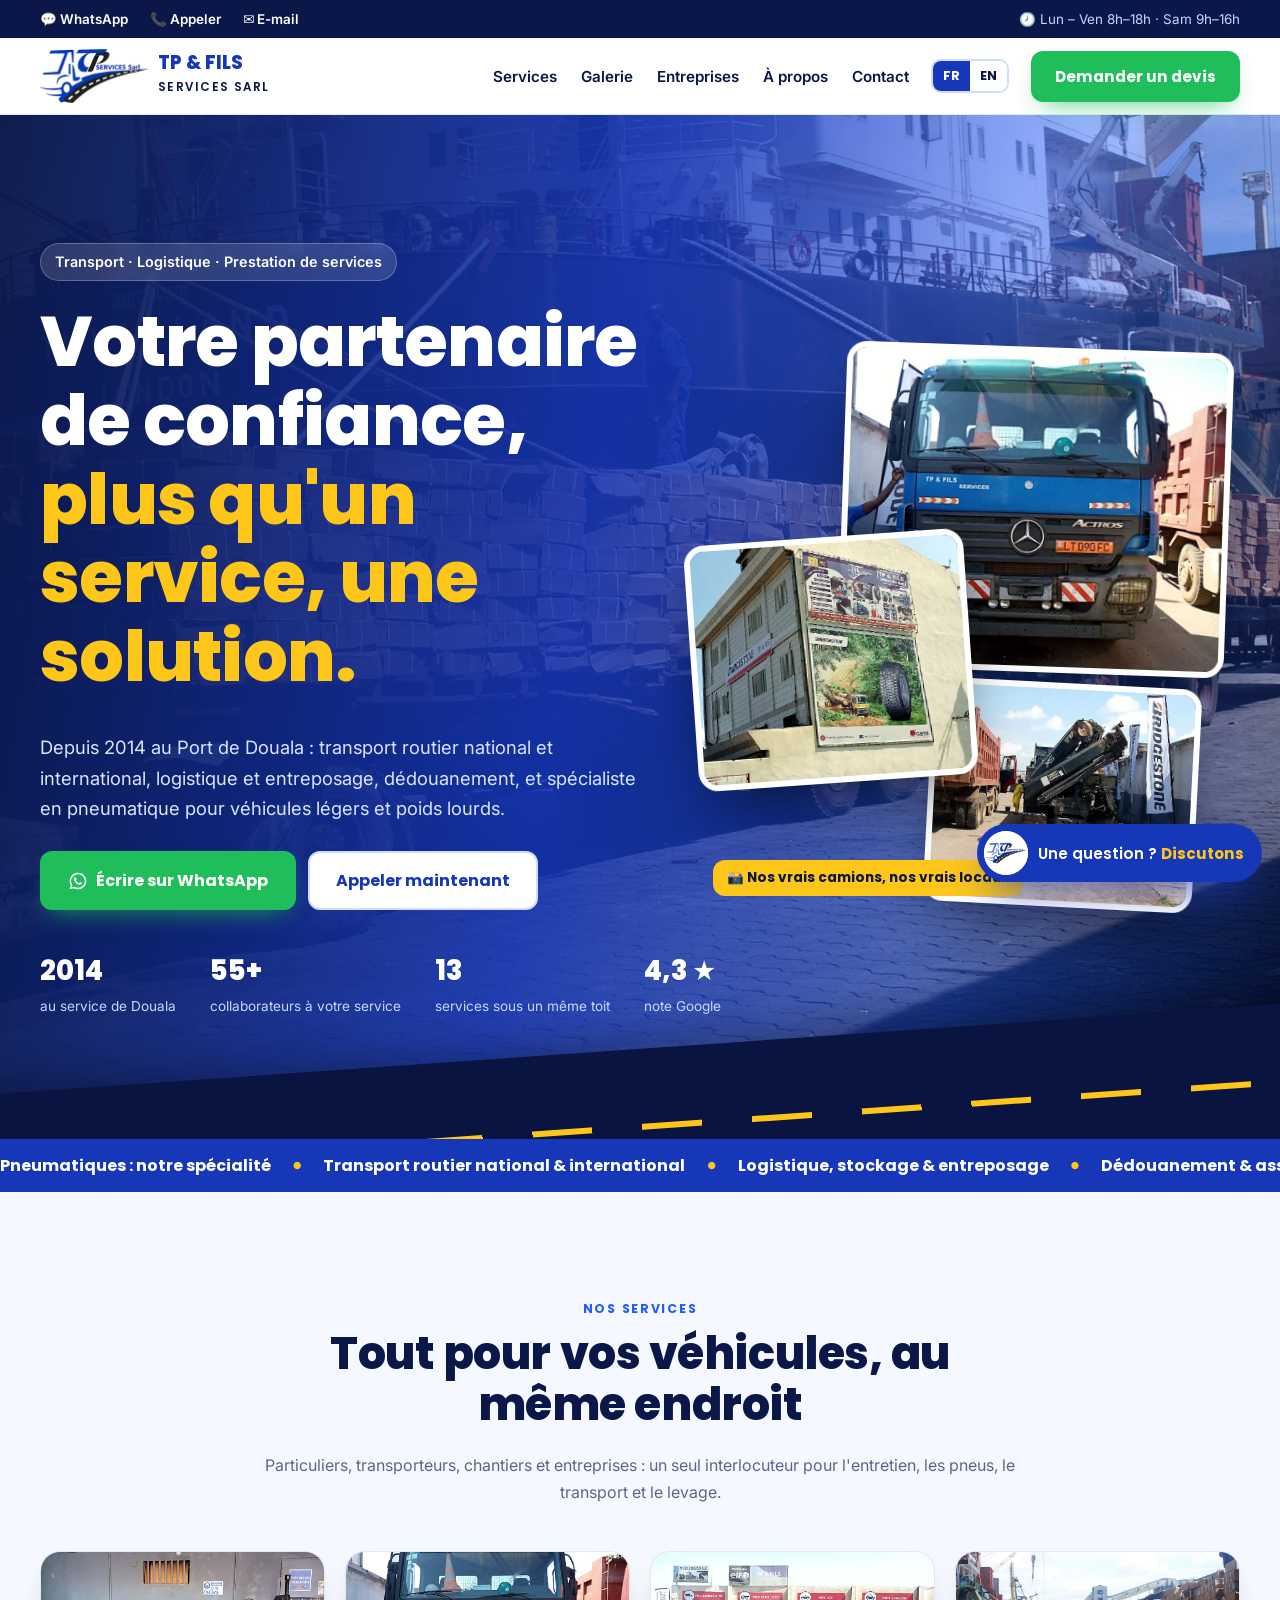
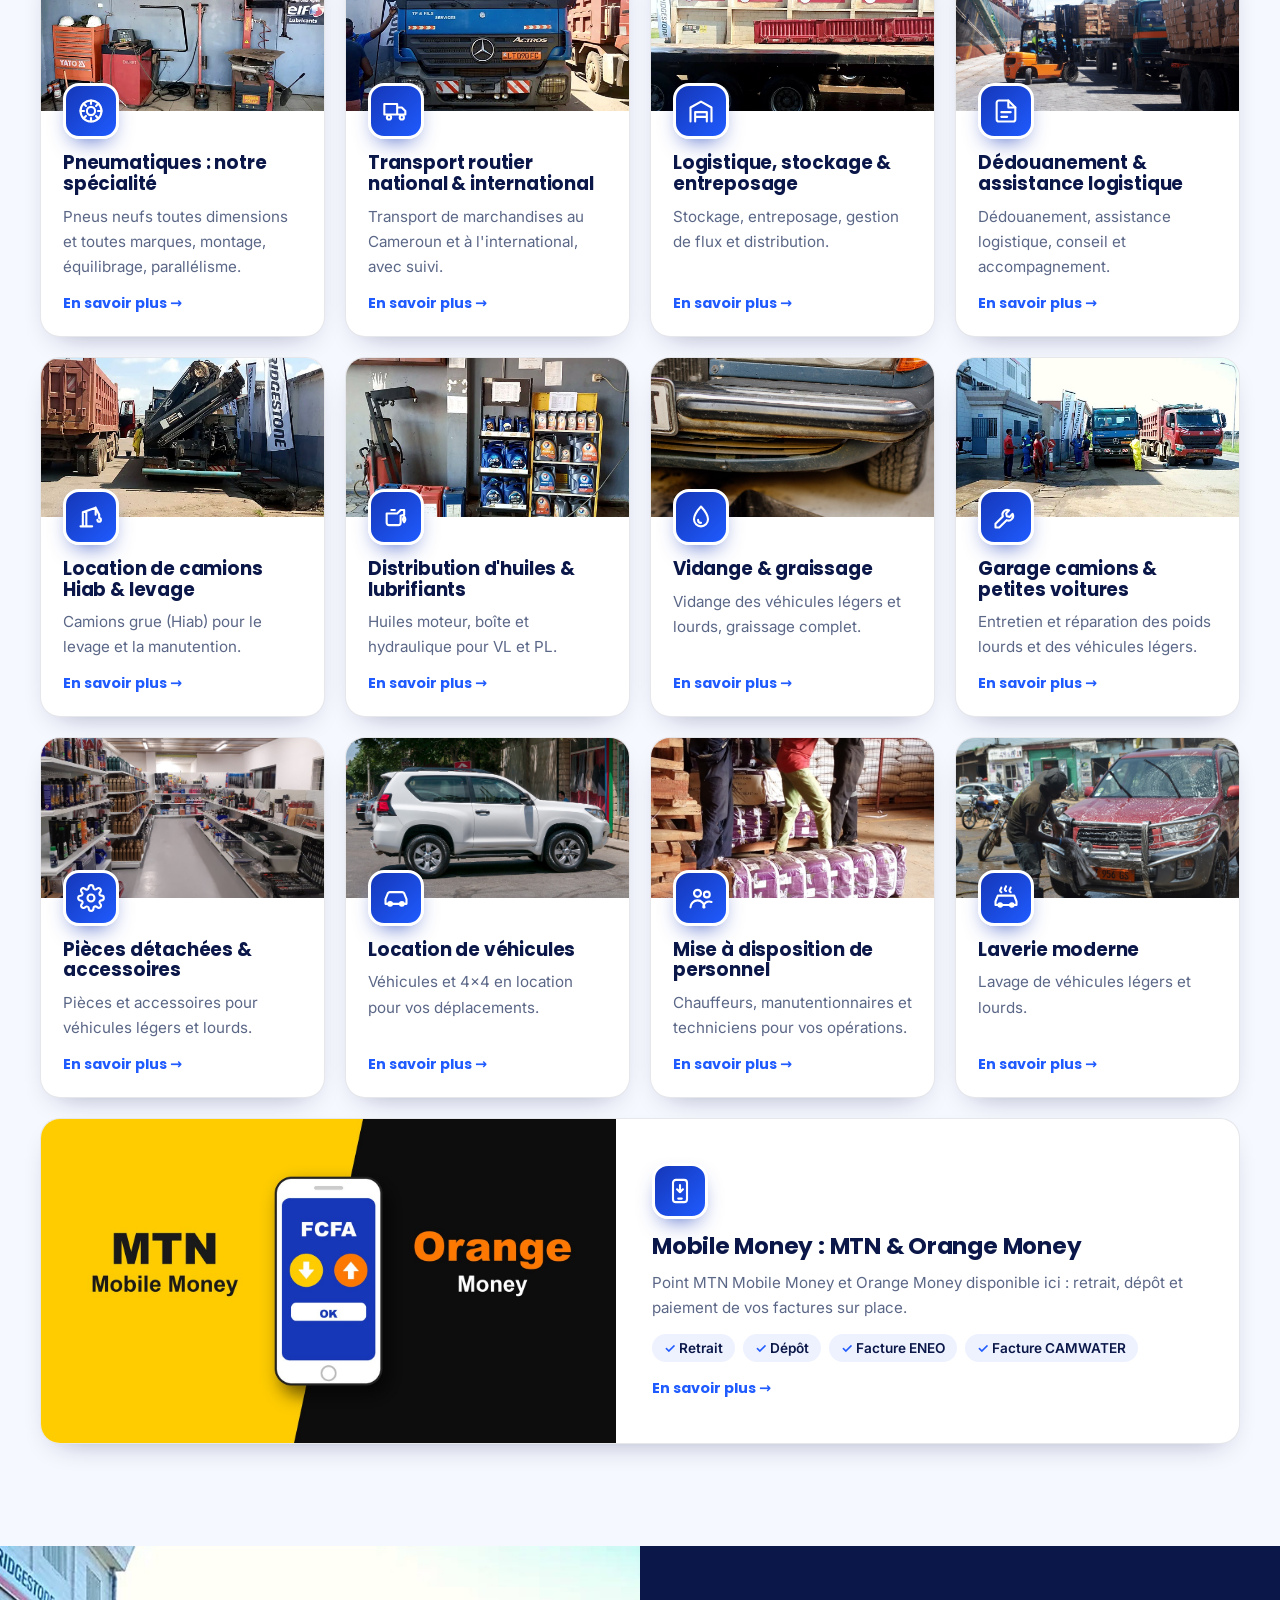
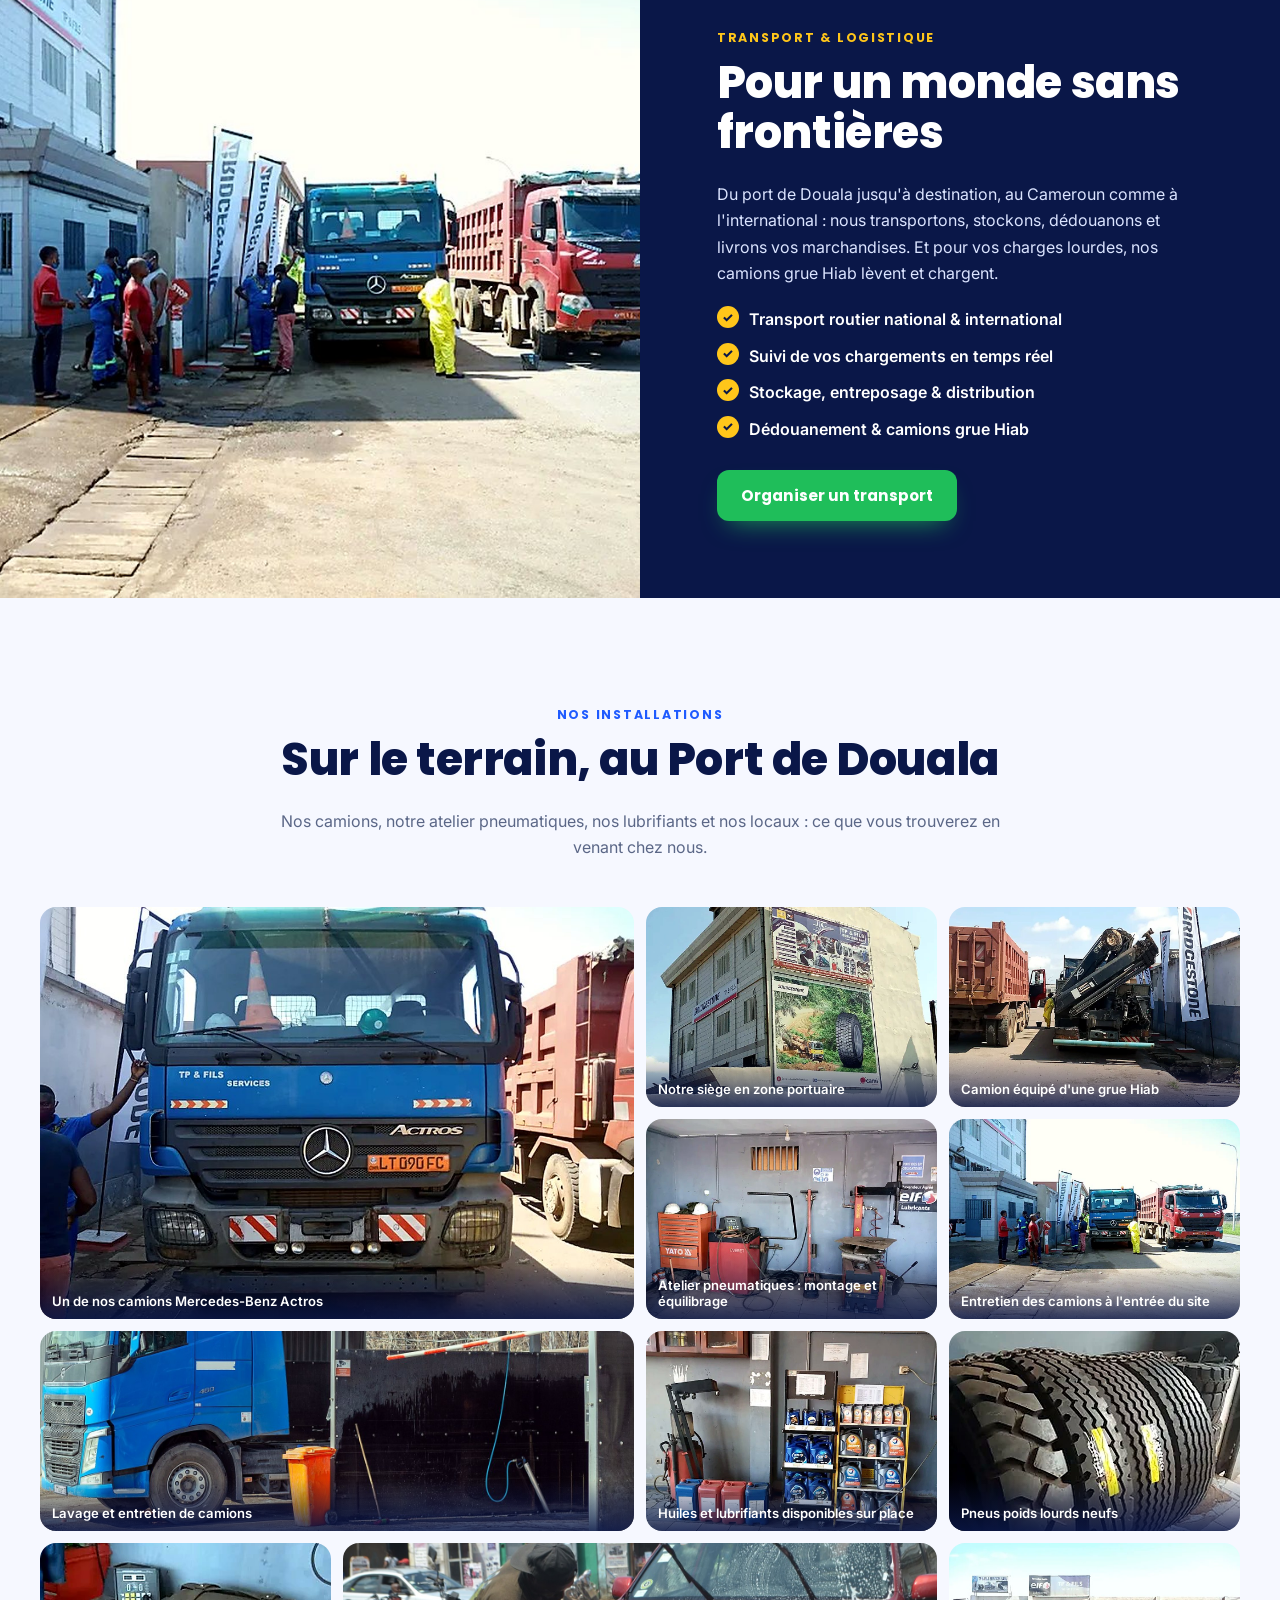
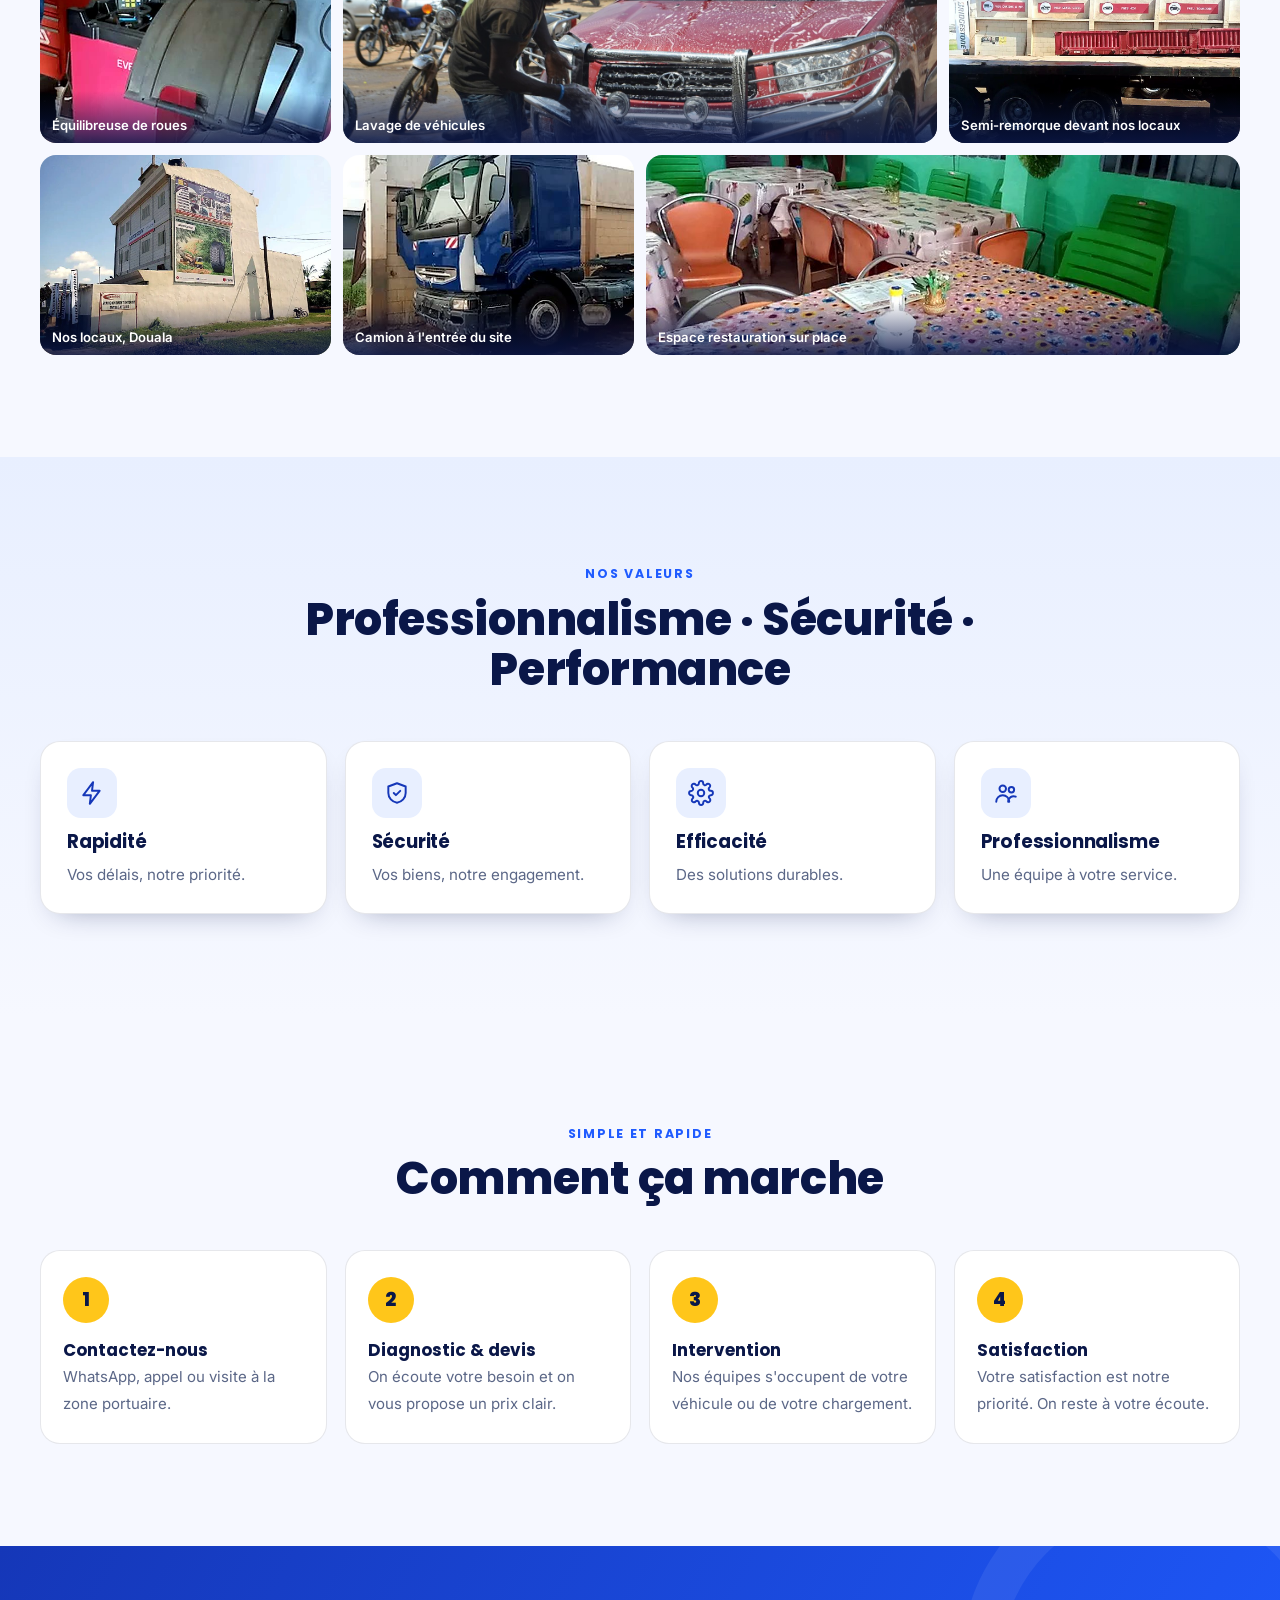
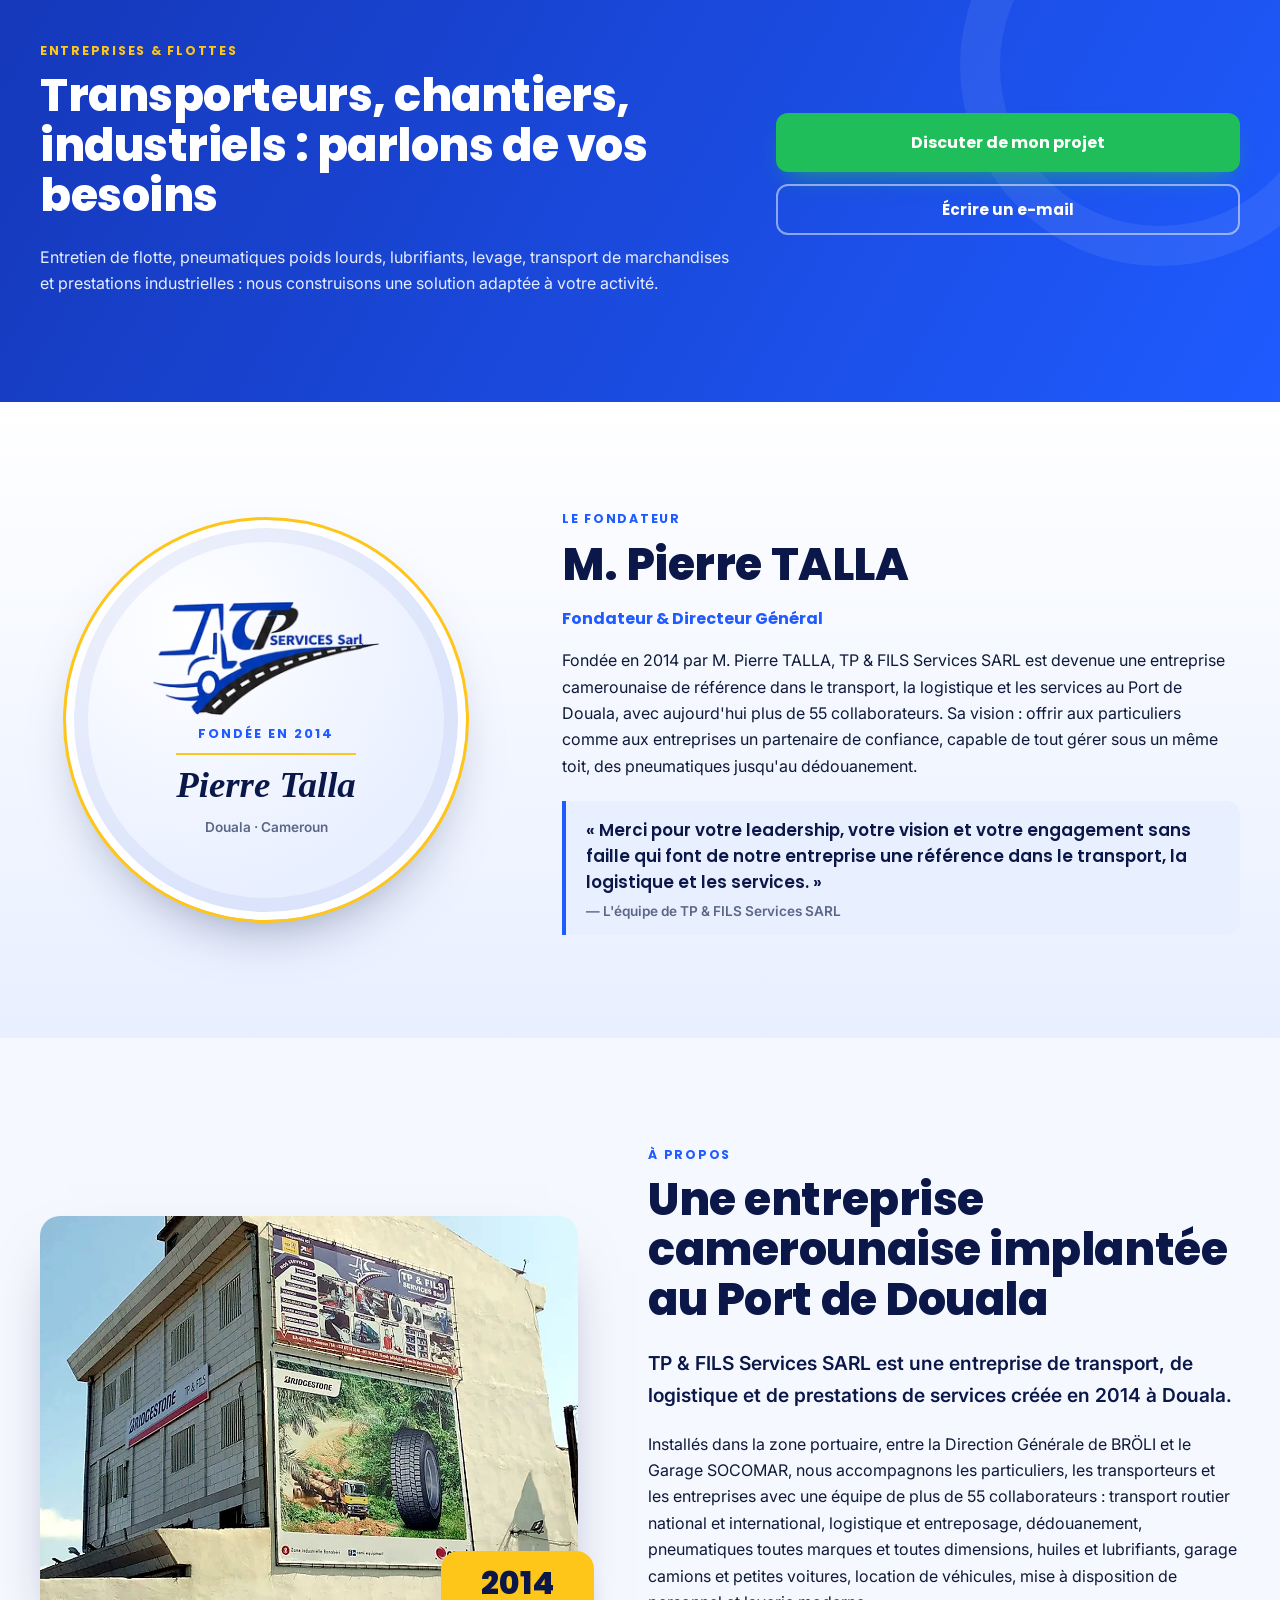
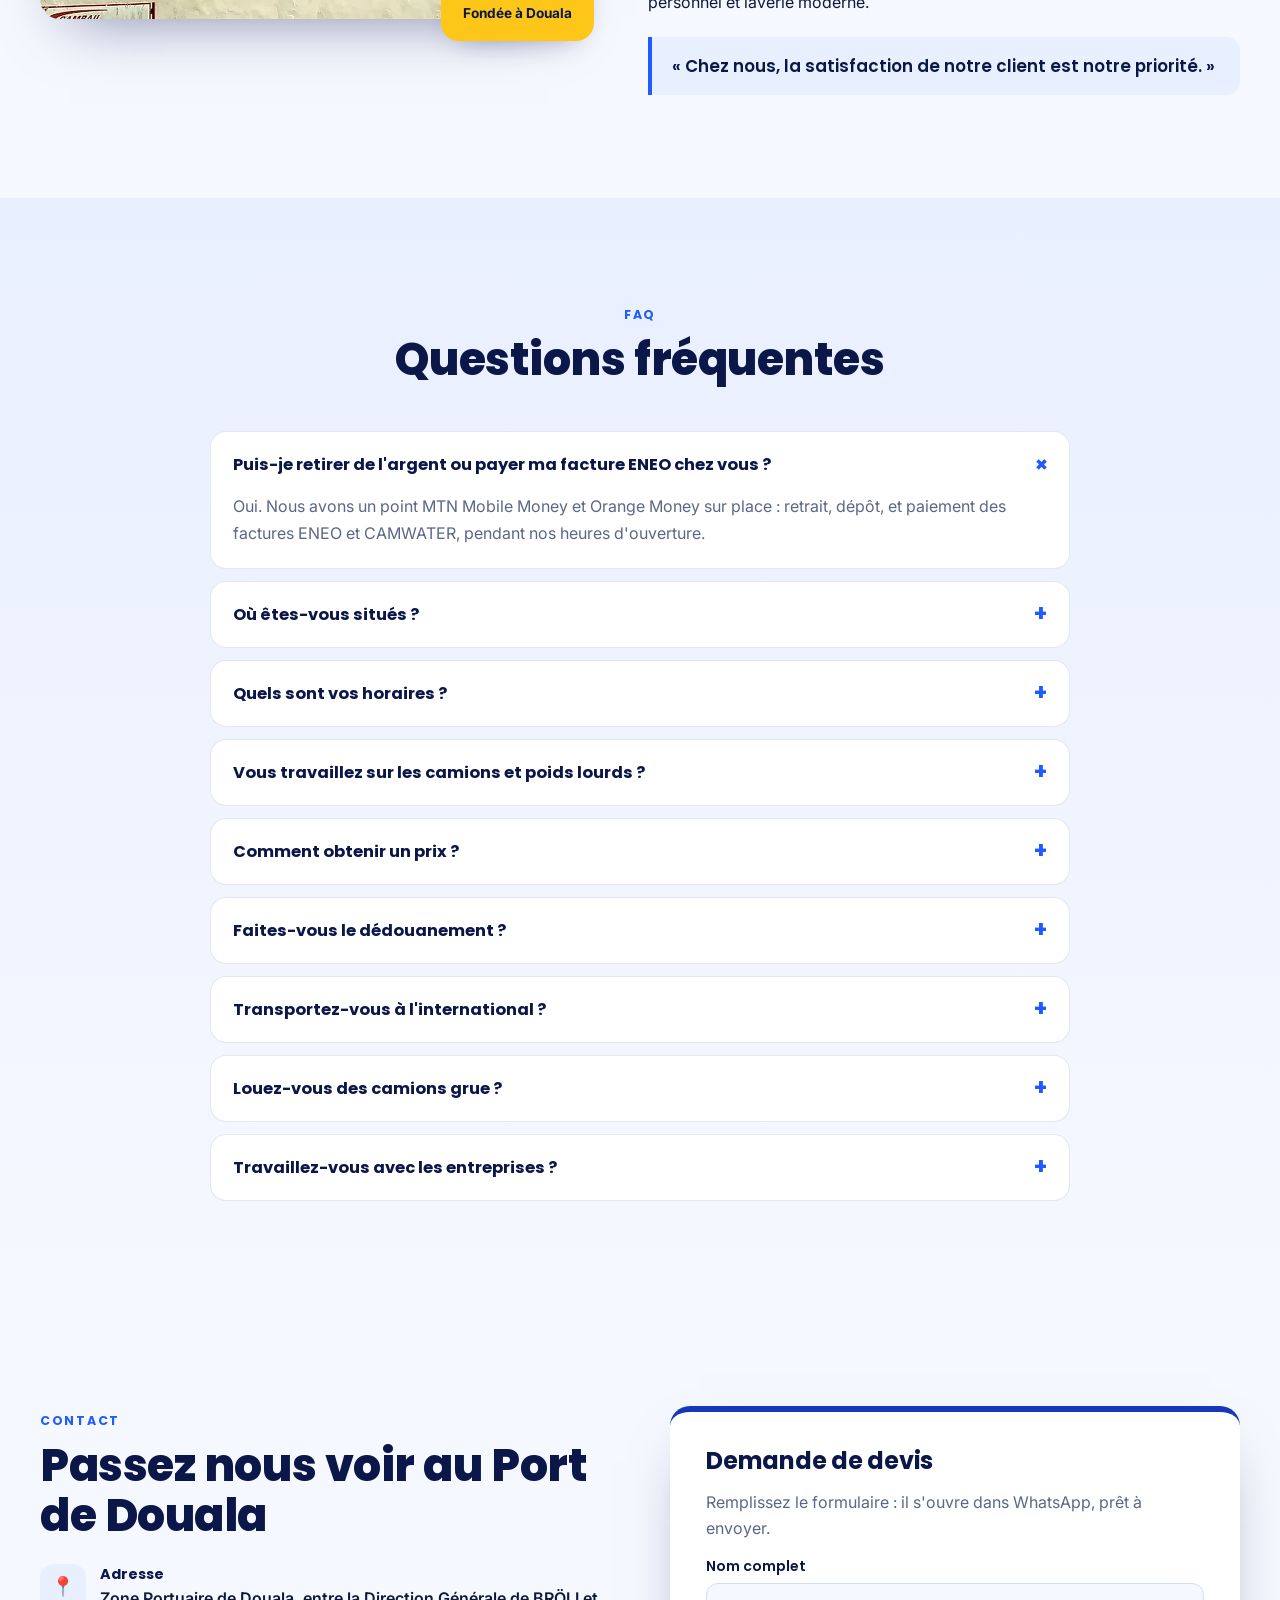
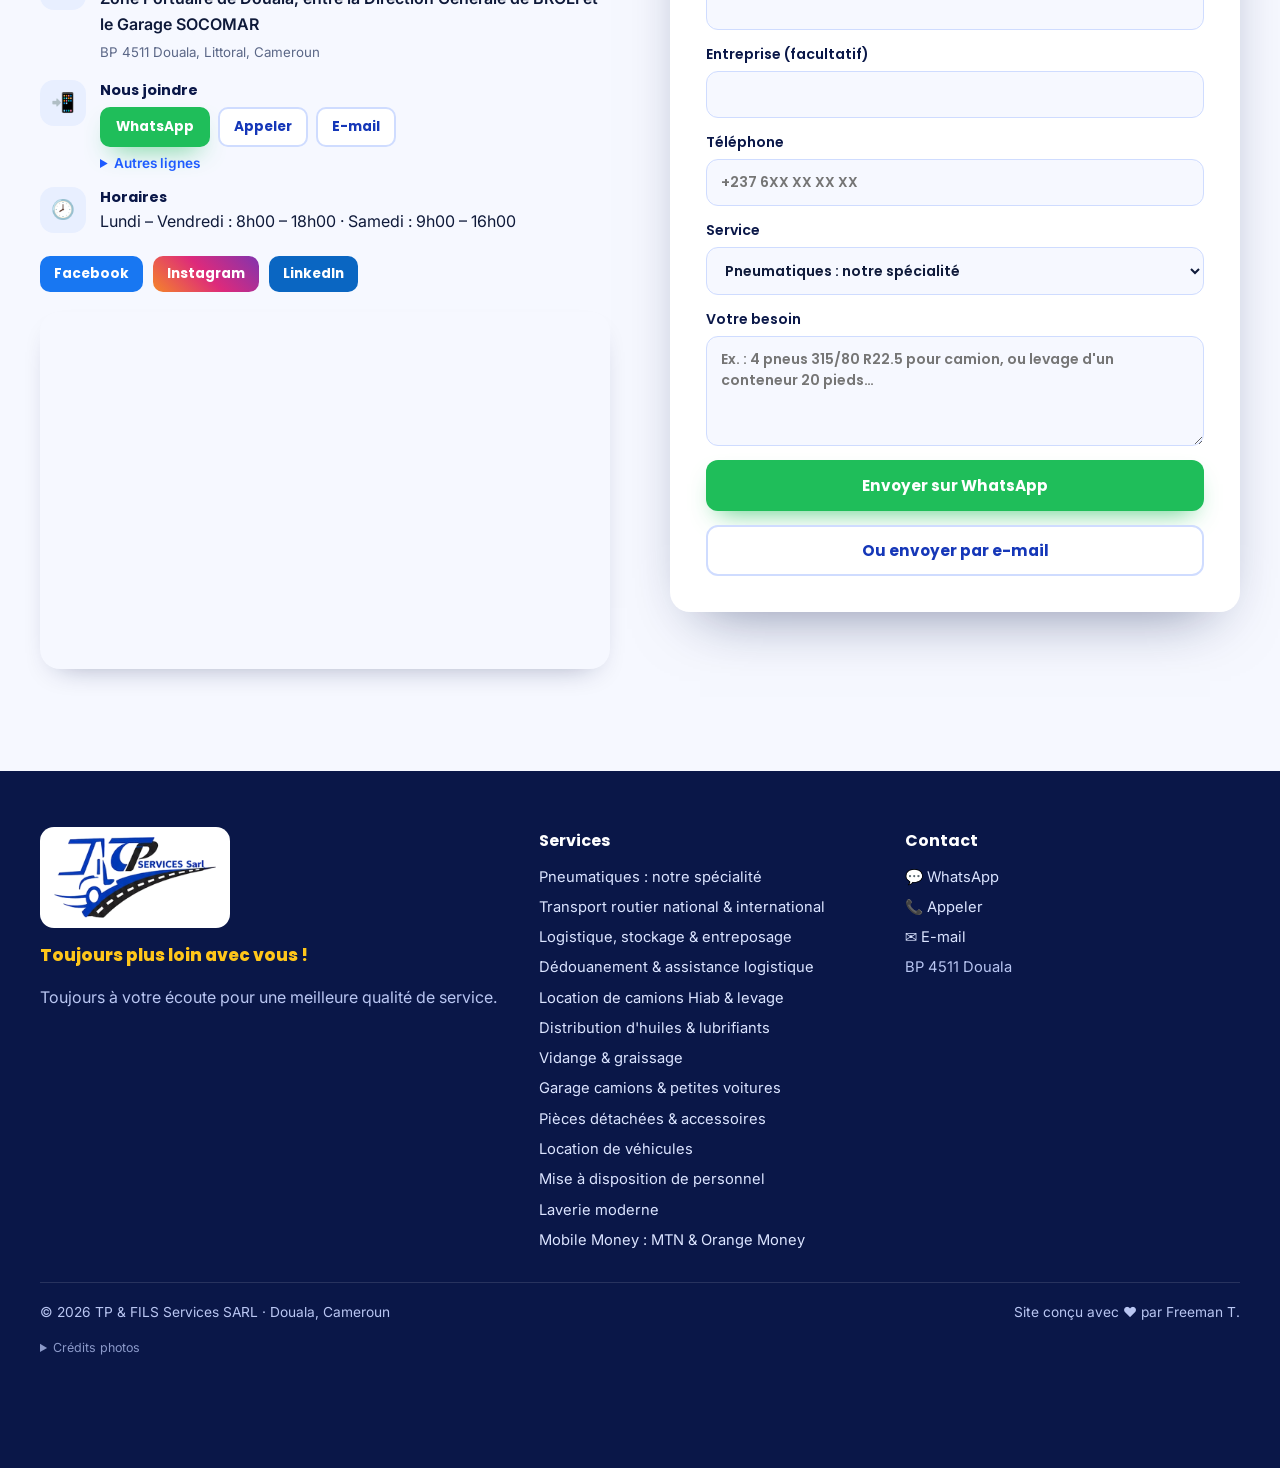
==== commit c62673aa: "Add MTN Mobile Money & Orange Money service (withdrawals, deposits, ENEO/CAMWATER bills) with custom" ====
--- a/index.html
+++ b/index.html
@@ -27,7 +27,7 @@
   <link rel="preconnect" href="https://fonts.googleapis.com" />
   <link rel="preconnect" href="https://fonts.gstatic.com" crossorigin />
   <link href="https://fonts.googleapis.com/css2?family=Poppins:wght@600;700;800&family=Inter:wght@400;500;600;700&display=swap" rel="stylesheet" />
-  <link rel="stylesheet" href="css/styles.css?v=202610271541" />
+  <link rel="stylesheet" href="css/styles.css?v=202610271555" />
 </head>
 <body>
   <!-- top strip: phones, email, hours -->
@@ -260,6 +260,6 @@
   <dialog class="lightbox" id="lightbox"><button class="modal__x" data-close-lb aria-label="Fermer">×</button><img id="lbImg" alt="" /><p id="lbCap"></p></dialog>
   <dialog class="modal" id="svcModal"><div class="modal__in" id="svcBody"></div></dialog>
   <div class="assistant" id="assistant"></div>
-  <script type="module" src="js/main.js?v=202610271541"></script>
+  <script type="module" src="js/main.js?v=202610271555"></script>
 </body>
 </html>
--- a/css/styles.css
+++ b/css/styles.css
@@ -96,6 +96,18 @@
 .svc__icon { width: 56px; height: 56px; border-radius: 16px; background: linear-gradient(135deg, var(--blue), var(--blue-2)); color: #fff; display: grid; place-items: center; margin-bottom: 14px; box-shadow: 0 10px 22px -10px rgba(21, 55, 184, .8); position: relative; border: 3px solid #fff; }
 .svc__icon svg { width: 28px; height: 28px; }
 .svc p { color: var(--muted); font-size: .95rem; margin: 0 0 14px; }
+.svc__ops { list-style: none; padding: 0; margin: 0 0 16px; display: flex; flex-wrap: wrap; gap: 8px; }
+.svc__ops li { padding: 6px 12px; border-radius: 999px; background: #eef2ff; color: var(--navy); font: 600 .85rem var(--body); }
+.svc__ops li::before { content: "✓ "; color: var(--blue-2); }
+.svc--wide { grid-column: 1 / -1; }
+@media (min-width: 760px) {
+  .svc--wide { flex-direction: row; }
+  .svc--wide .svc__img { flex: 0 0 48%; aspect-ratio: auto; min-height: 280px; }
+  .svc--wide .svc__body { justify-content: center; padding: 30px 36px; }
+  .svc--wide .svc__icon { margin-top: 0; }
+  .svc--wide h3 { font-size: 1.45rem; }
+  .svc--wide .svc__more { margin-top: 0; }
+}
 .svc__more { margin-top: auto; align-self: flex-start; background: none; border: 0; padding: 0; font: 700 .9rem var(--head); color: var(--blue-2); cursor: pointer; }
 
 /* feature */
@@ -185,6 +197,7 @@
 .modal[open] { animation: pop .3s ease; }
 @keyframes pop { from { transform: translateY(18px) scale(.97); opacity: 0; } }
 .modal__in { display: grid; grid-template-columns: 1fr 1.1fr; position: relative; }
+.modal__img picture { display: contents; }
 .modal__img img { width: 100%; height: 100%; object-fit: cover; min-height: 280px; }
 .modal__img--icon { display: grid; place-items: center; background: linear-gradient(135deg, var(--blue), var(--blue-2)); color: #fff; min-height: 280px; }
 .modal__img--icon svg { width: 120px; height: 120px; opacity: .9; }
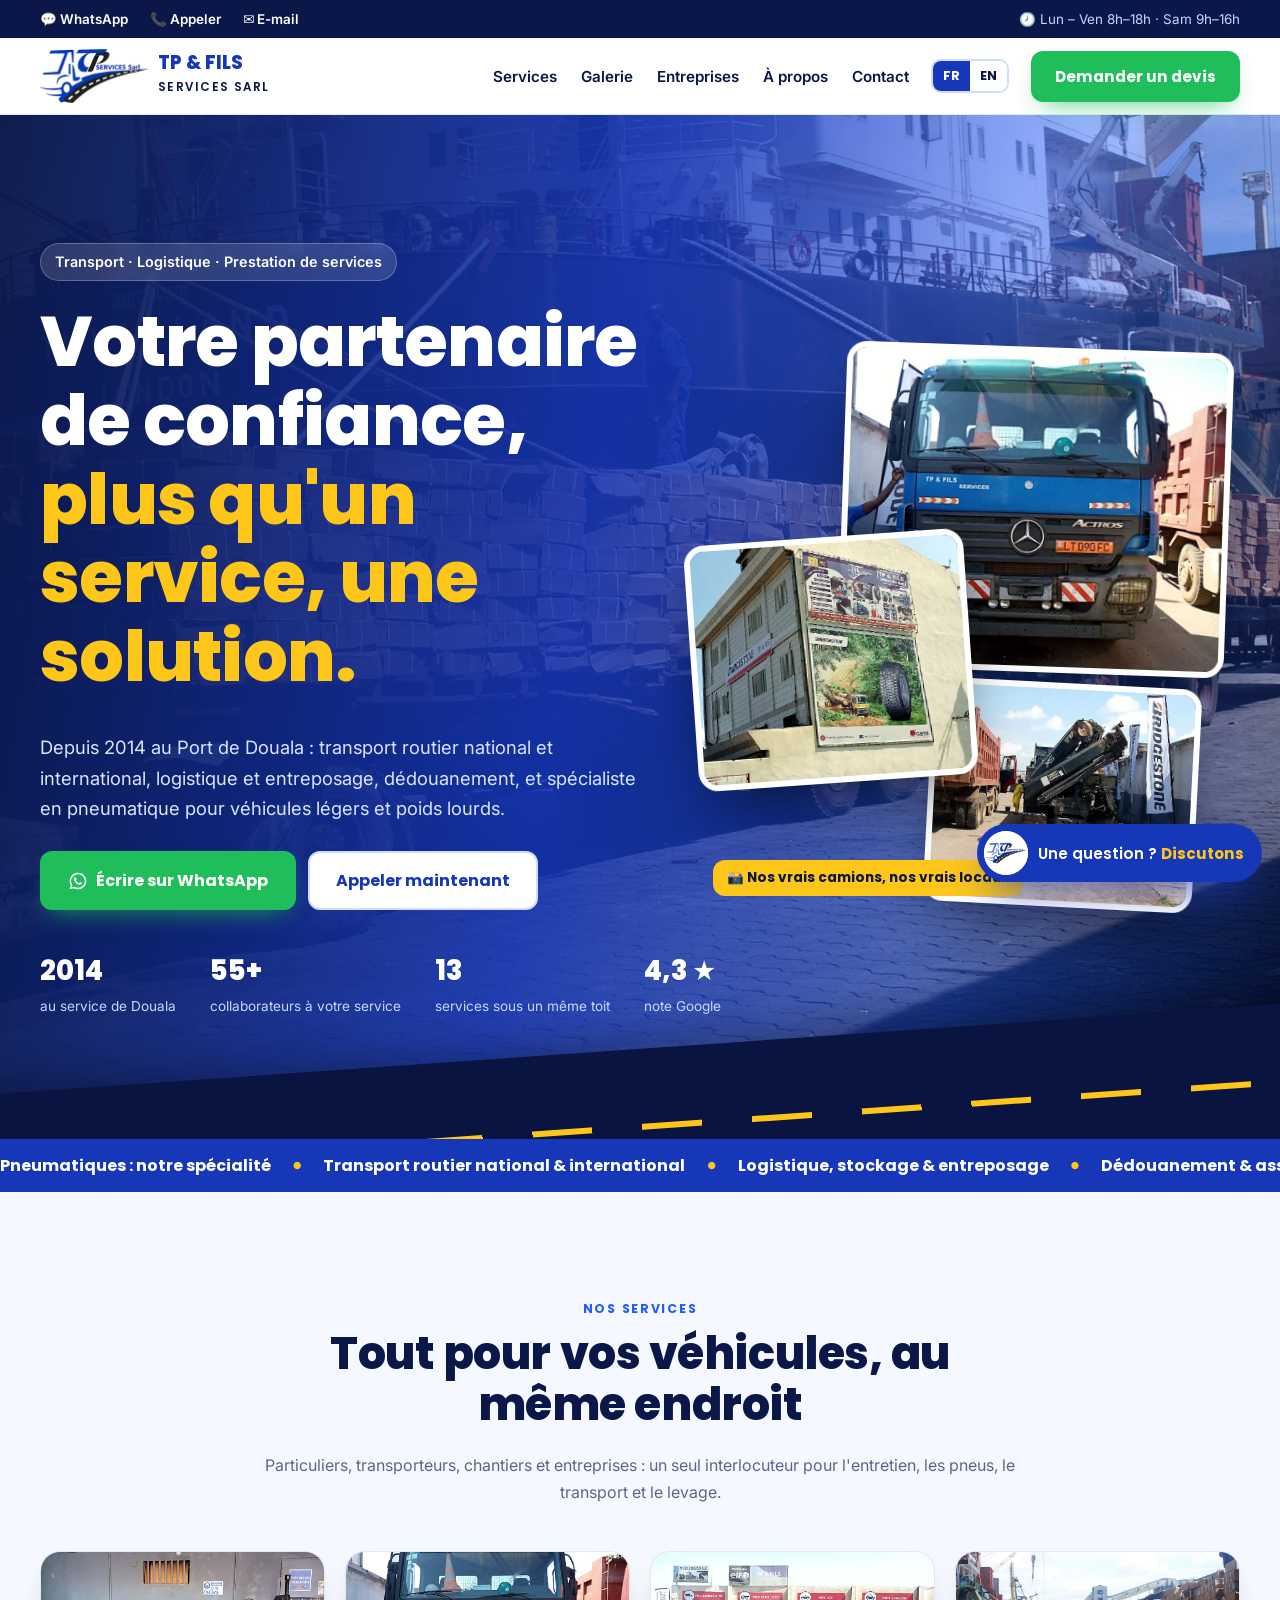
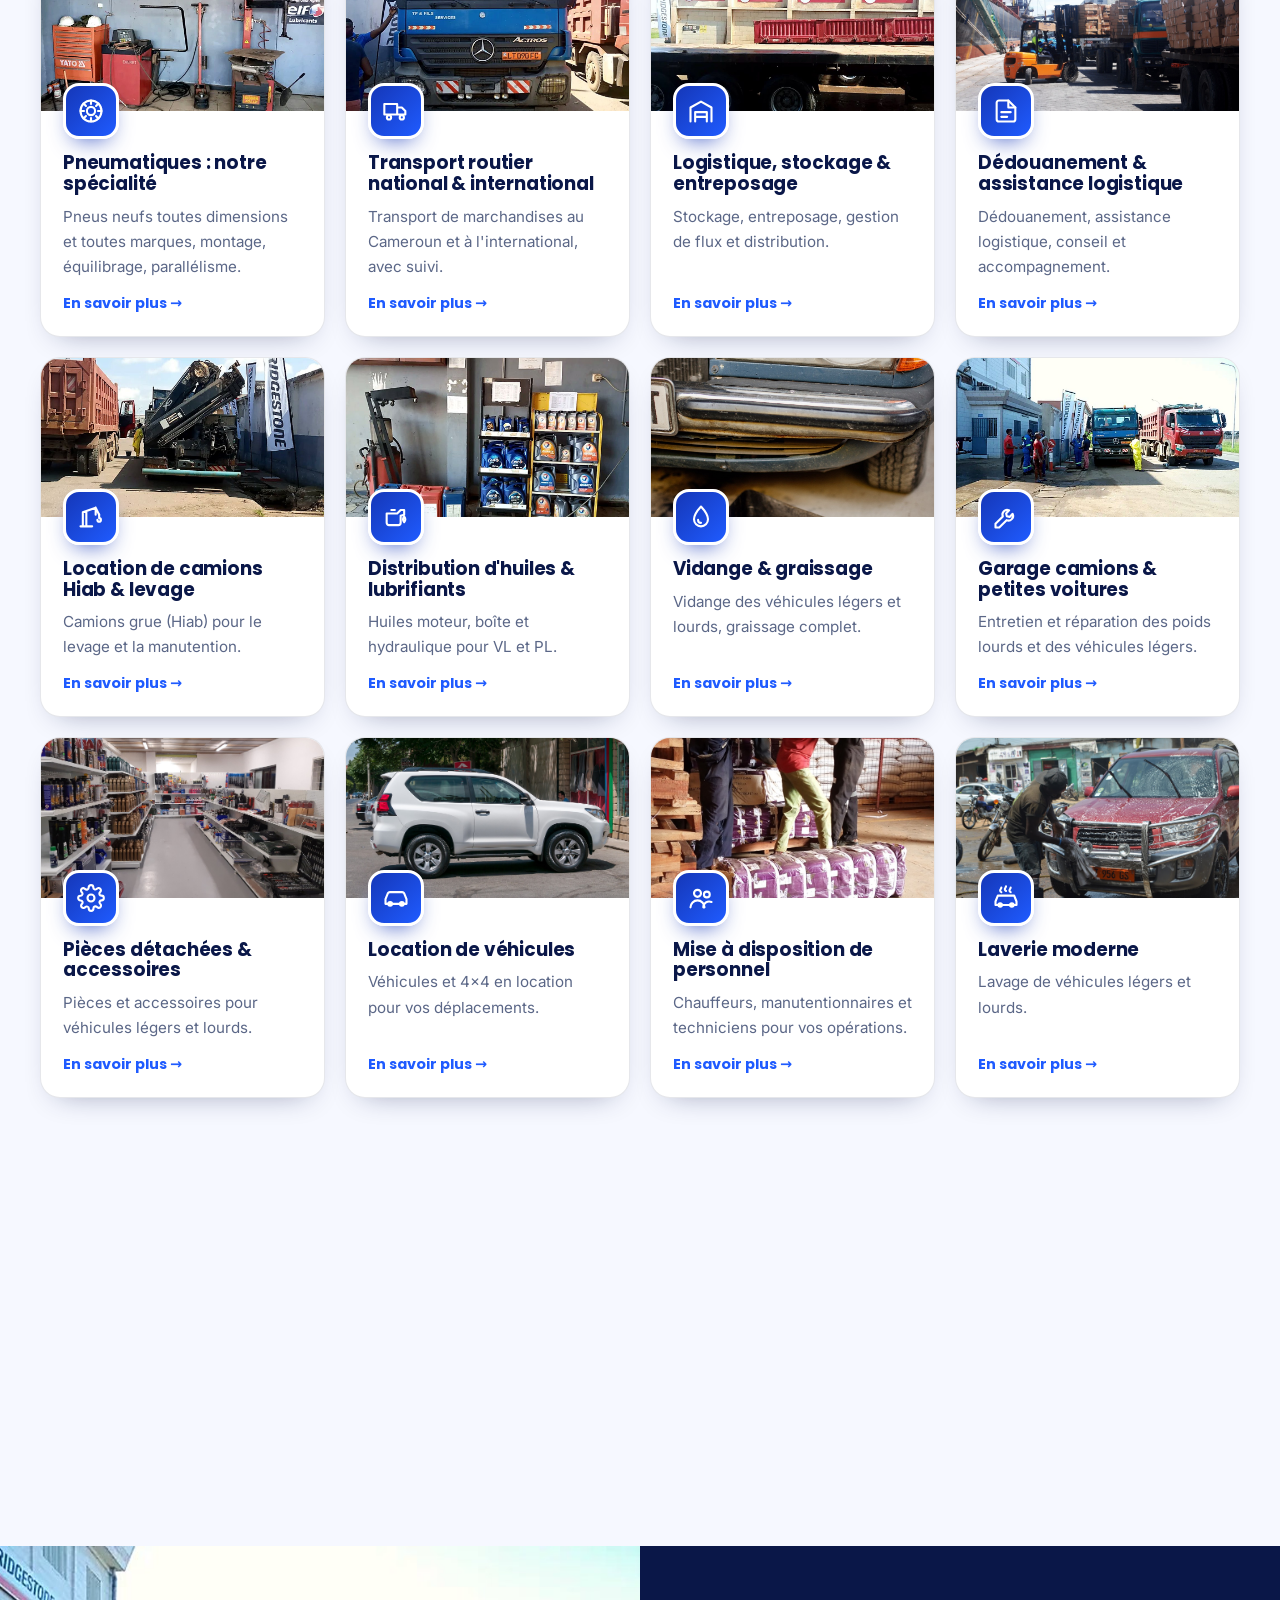
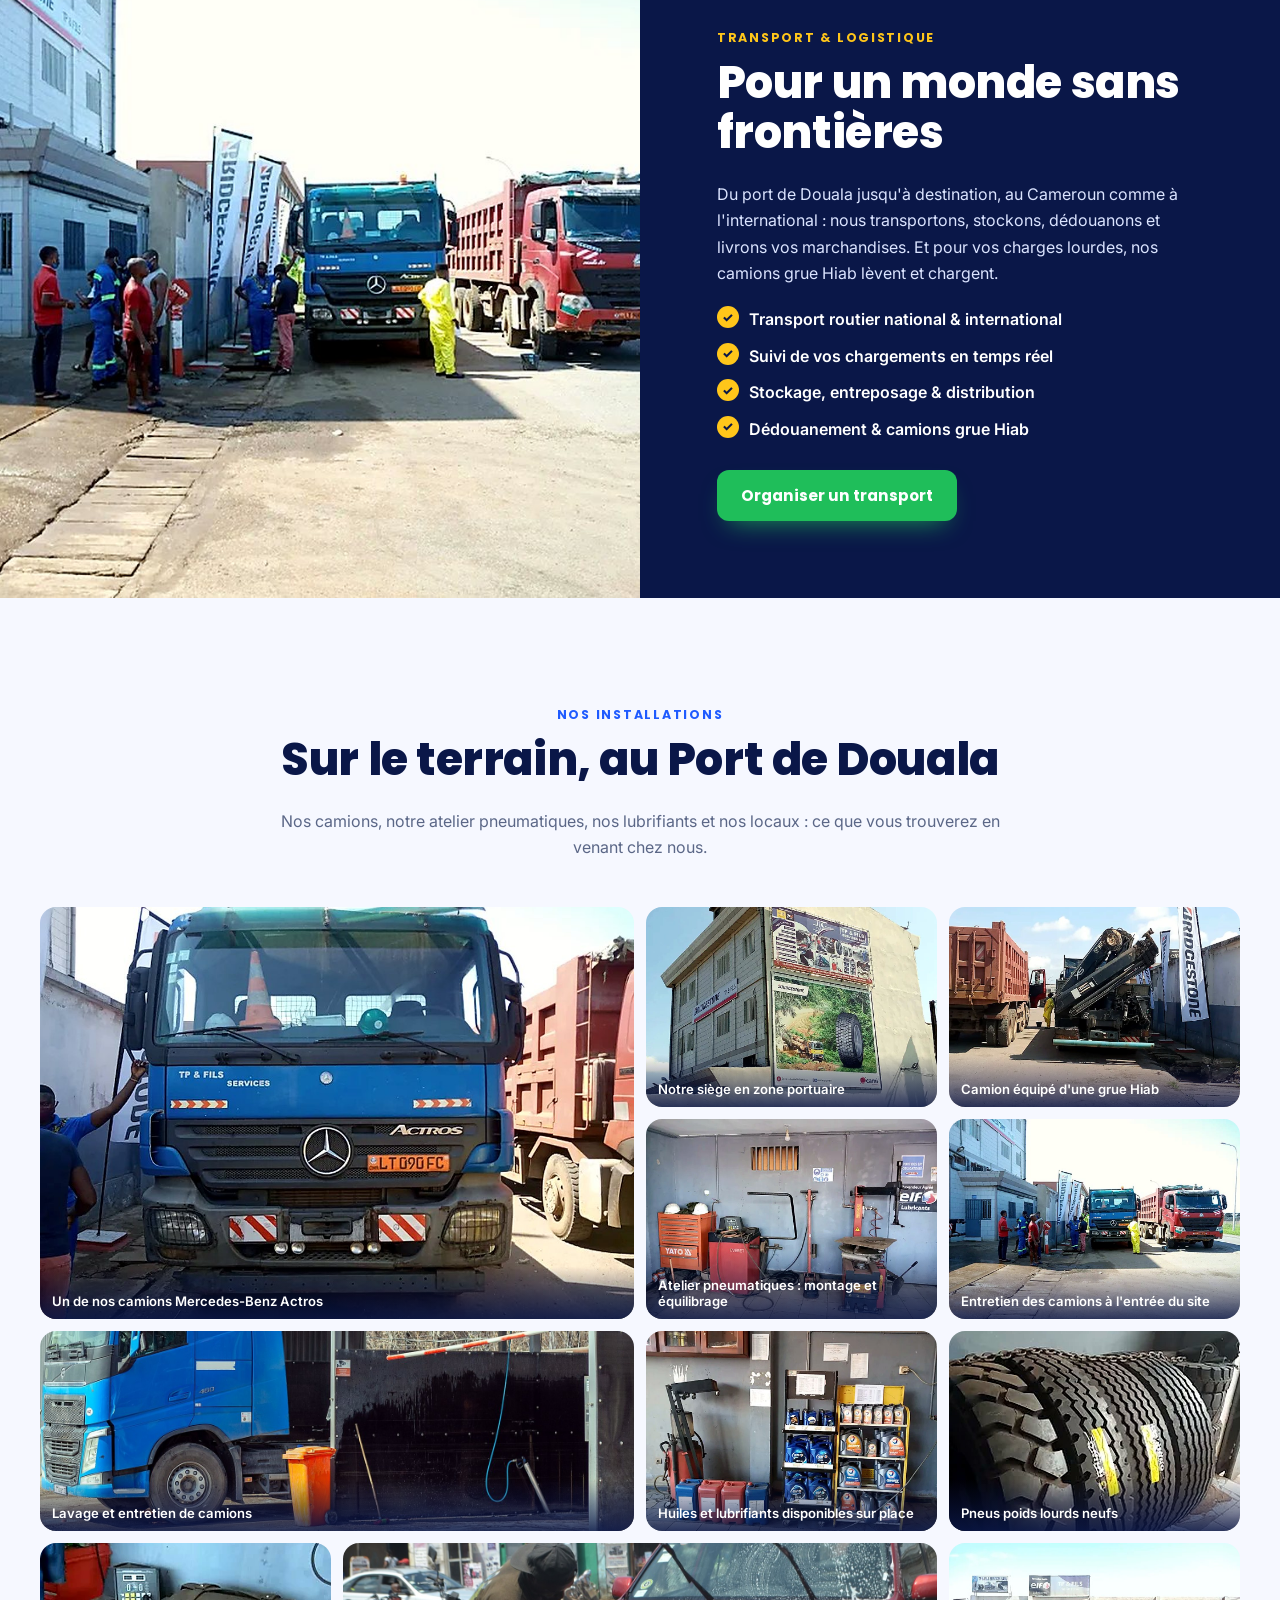
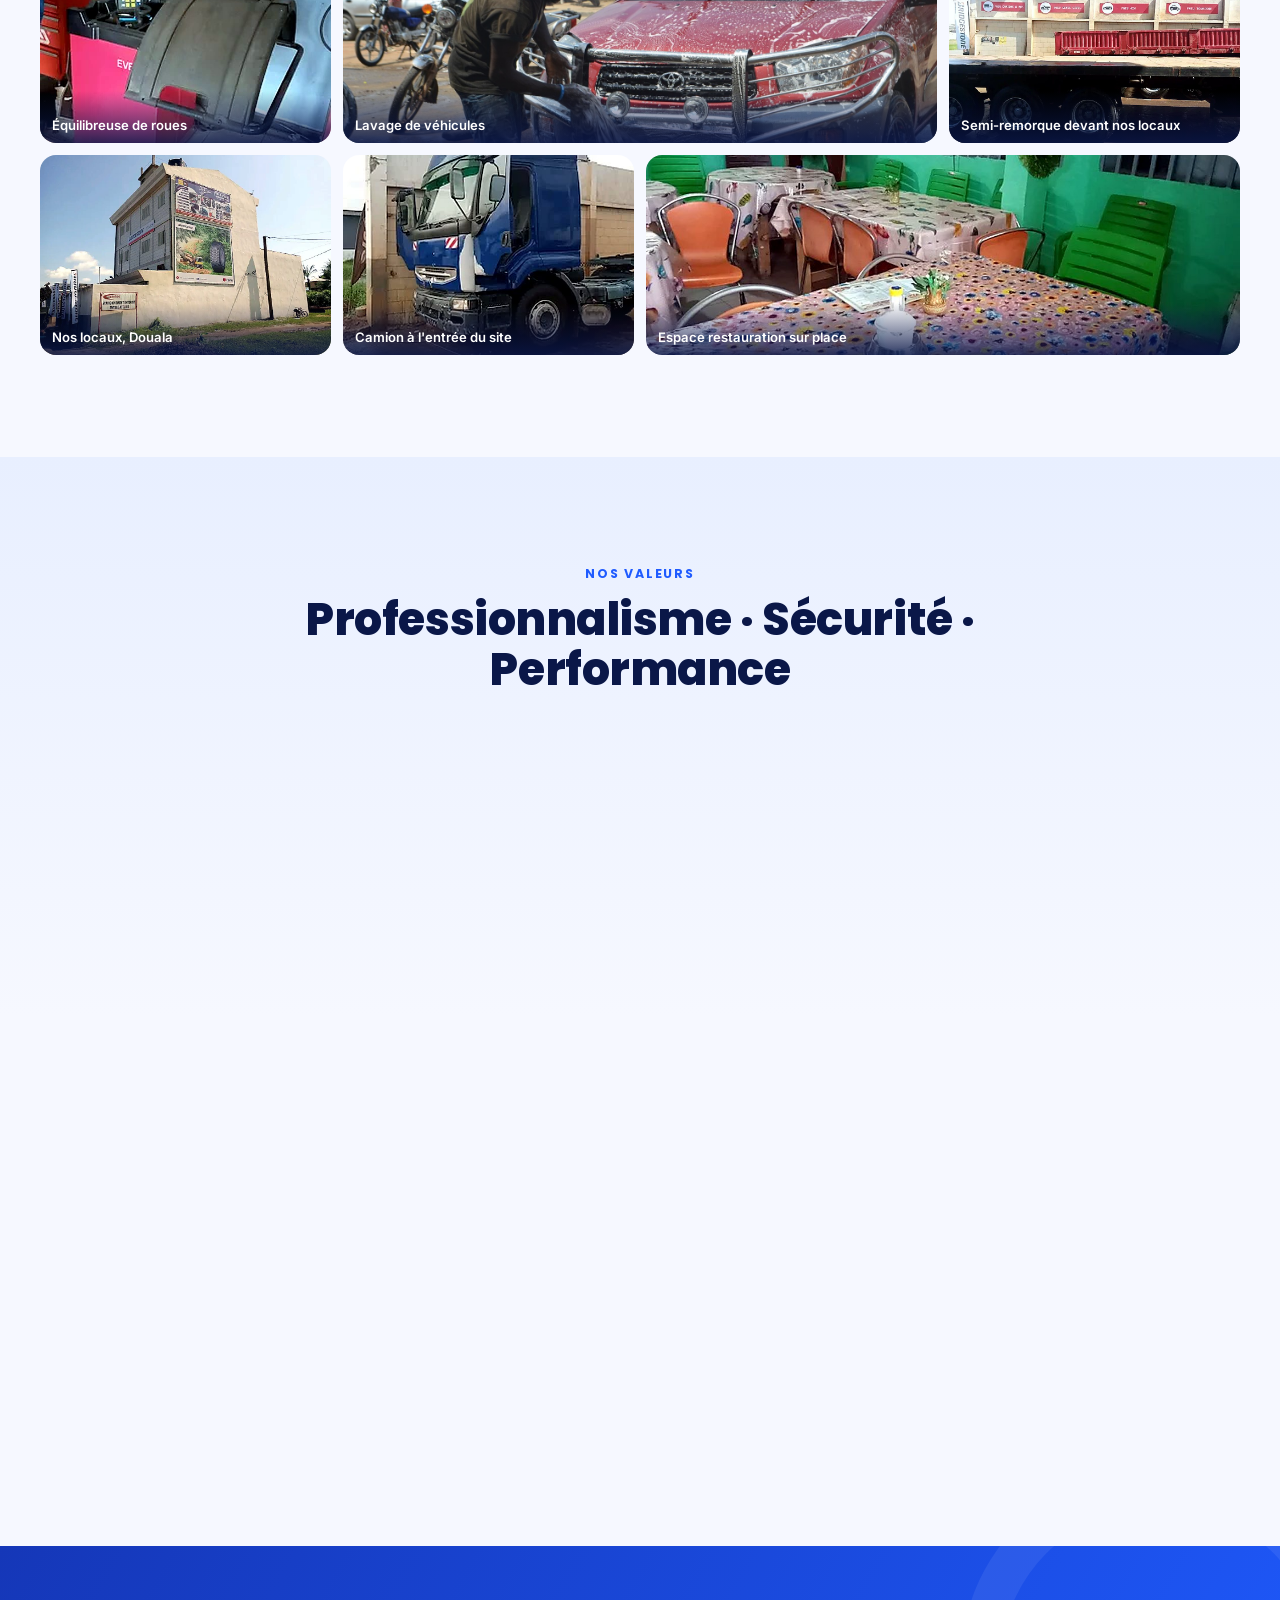
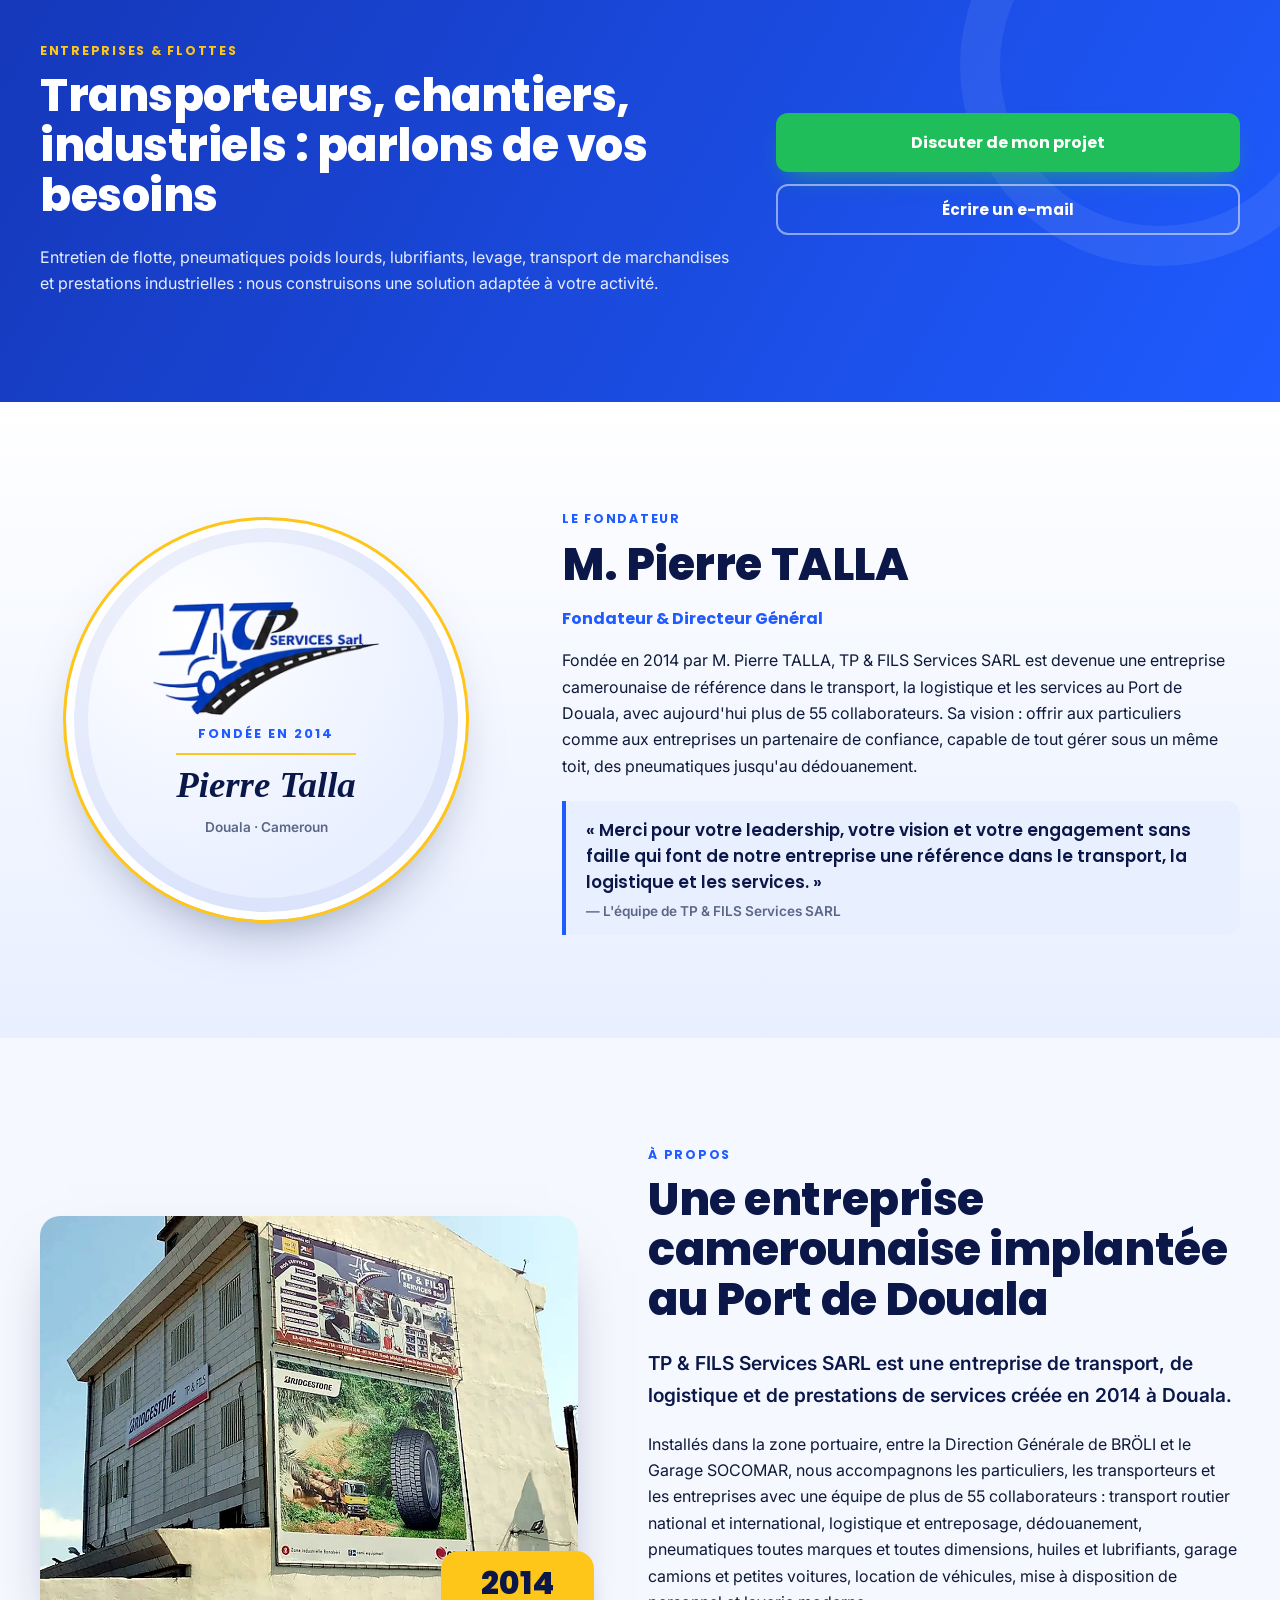
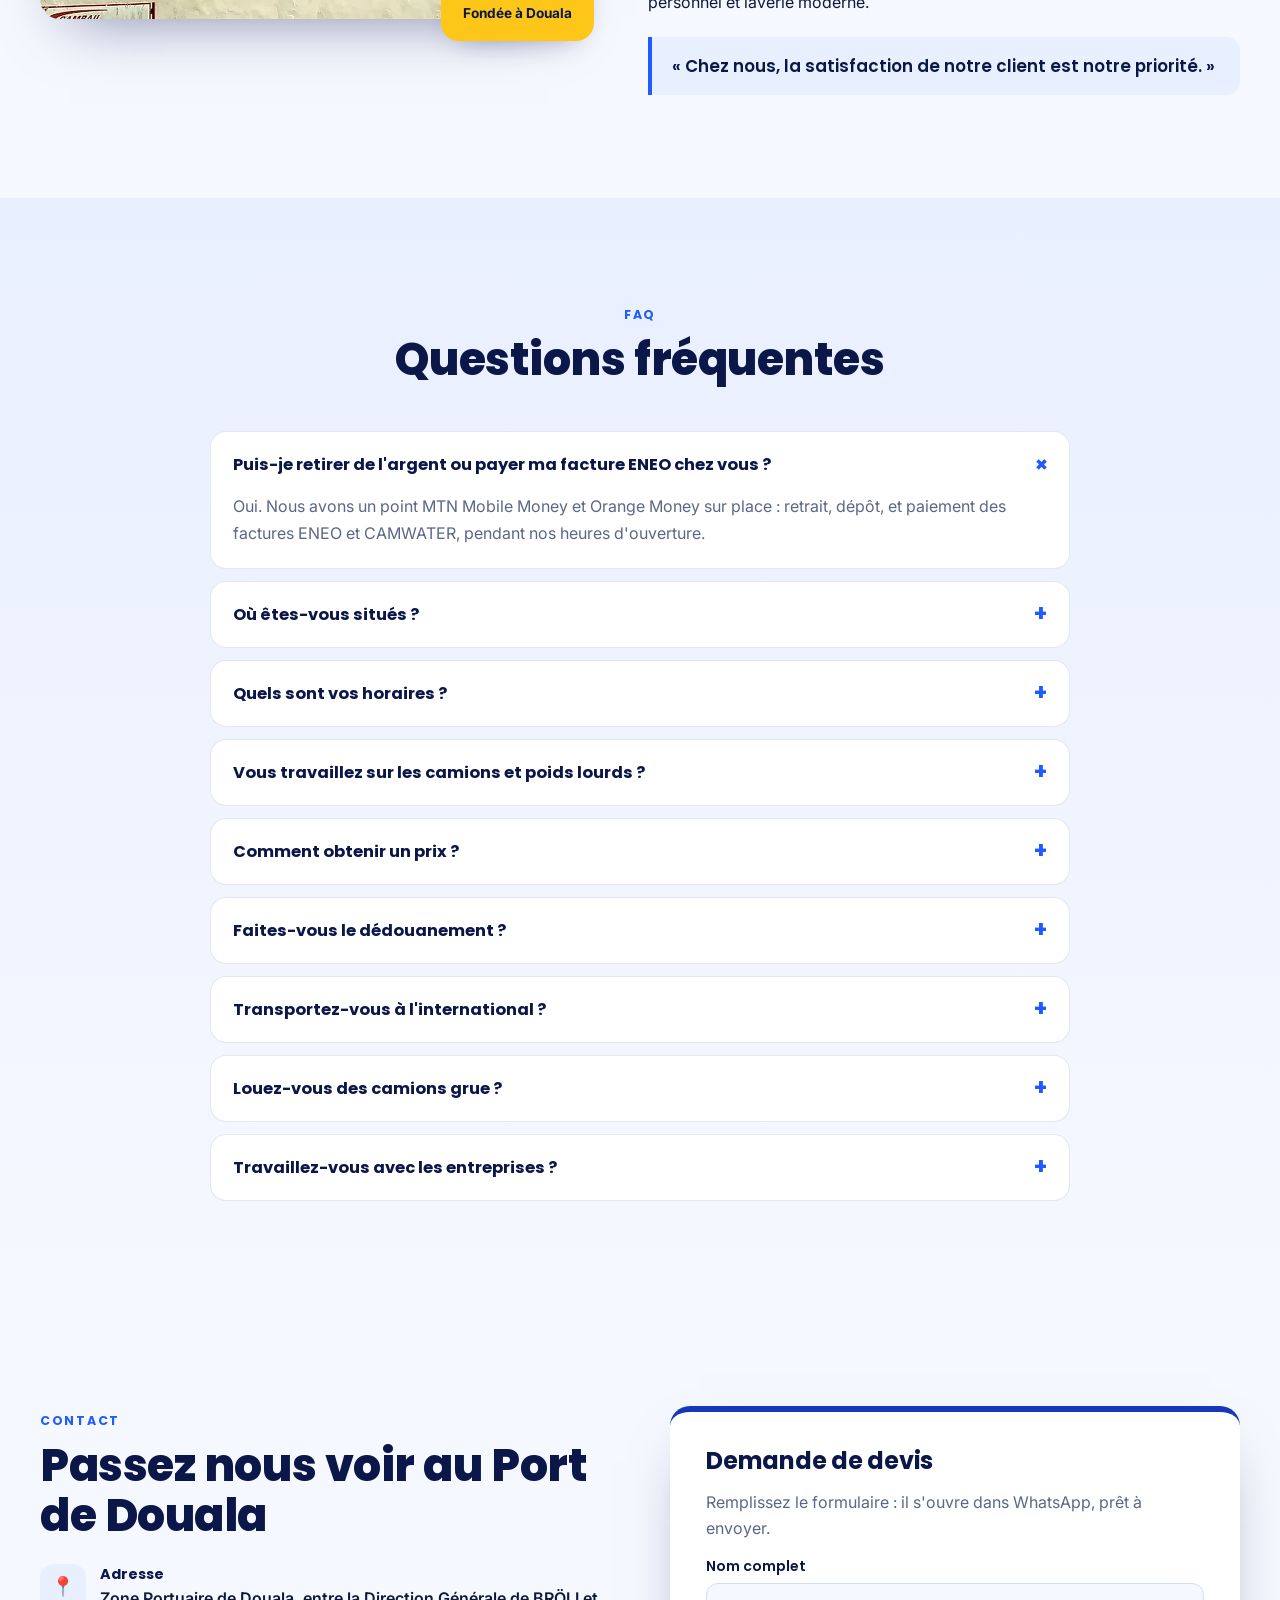
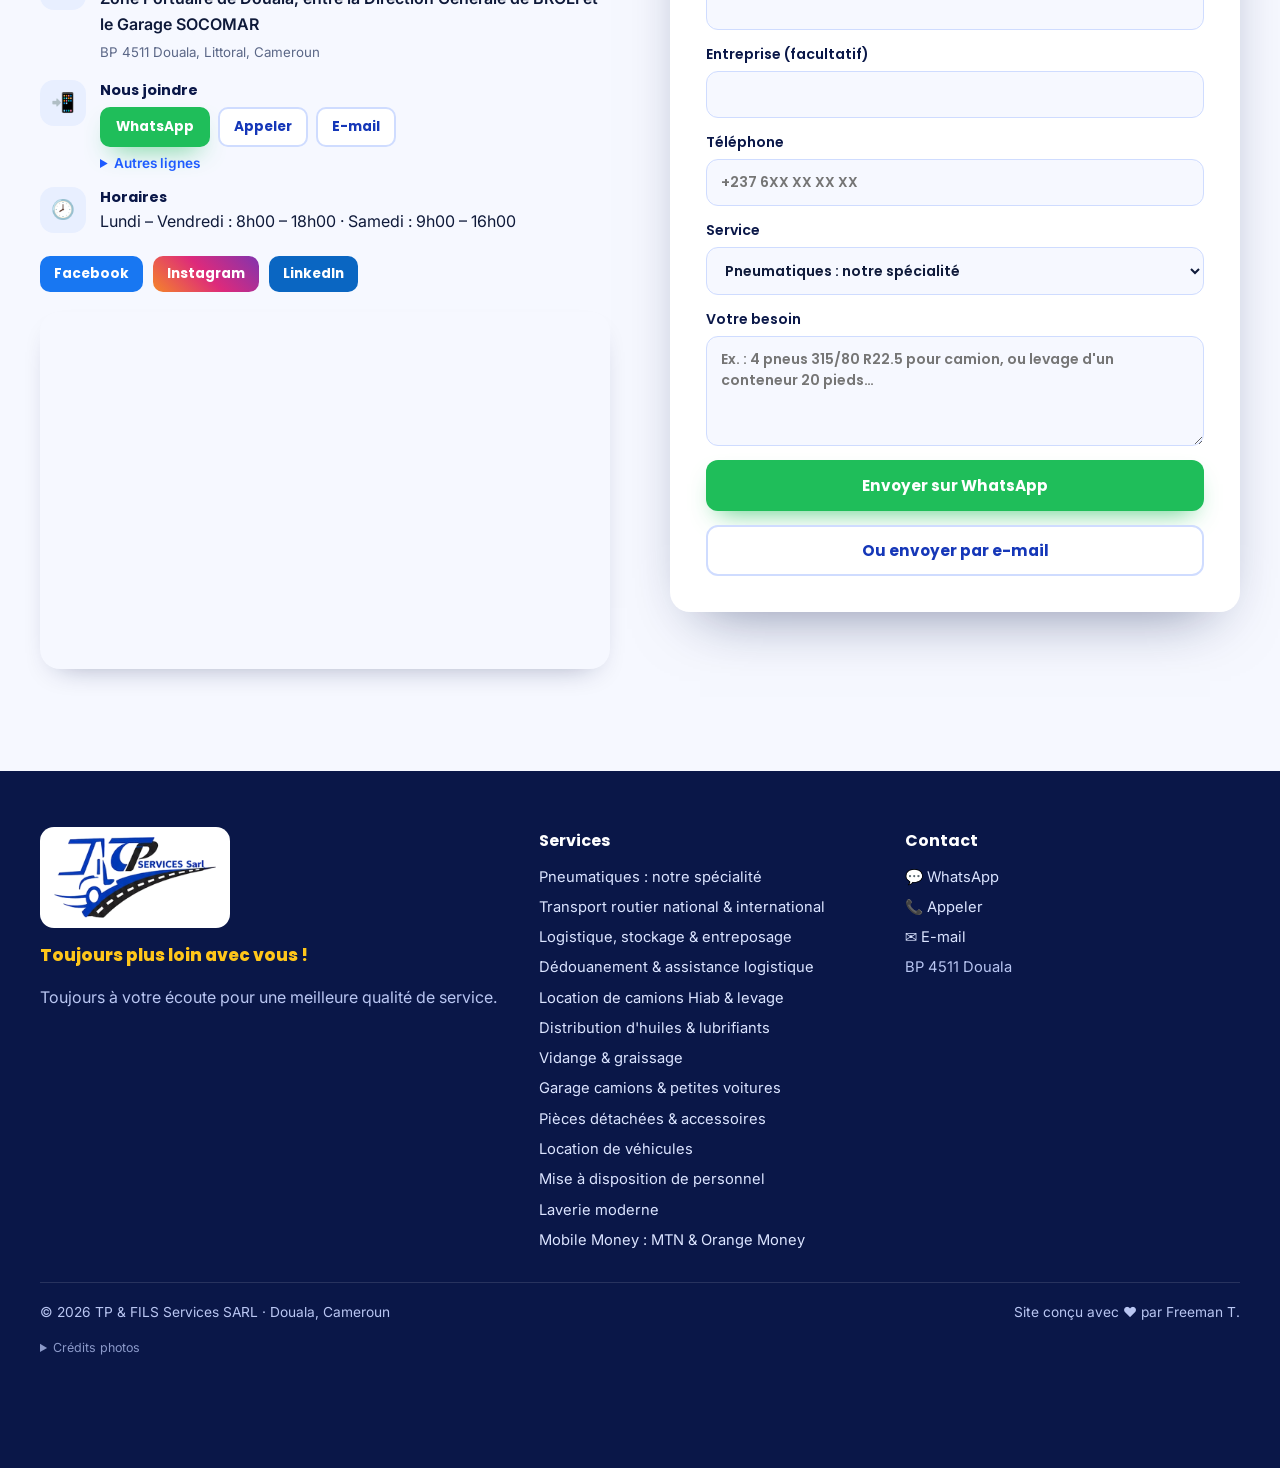
==== commit 1f0ca866: "Open the site to Google: remove noindex, add robots.txt, sitemap.xml, canonical and company structur" ====
--- a/index.html
+++ b/index.html
@@ -5,8 +5,63 @@
   <meta name="viewport" content="width=device-width, initial-scale=1.0" />
   <title>TP & FILS Services SARL · Pneus, lubrifiants, garage & transport · Port de Douala</title>
   <meta name="description" content="TP & FILS Services SARL, Port de Douala depuis 2014 : transport routier national et international, logistique et entreposage, dédouanement, spécialiste en pneumatique, lubrifiants, garage camions et voitures, location de véhicules et camions Hiab." />
-  <!-- Aperçu : retirer cette ligne quand l'entreprise valide le site, pour apparaître sur Google. -->
-  <meta name="robots" content="noindex, nofollow" />
+  <link rel="canonical" href="https://tpfils-services.github.io/" />
+  <!-- Google: company card (no phone or email here, they stay behind the contact buttons) -->
+  <script type="application/ld+json">
+{
+ "@context": "https://schema.org",
+ "@type": "AutoRepair",
+ "@id": "https://tpfils-services.github.io/#entreprise",
+ "name": "TP & FILS Services SARL",
+ "url": "https://tpfils-services.github.io/",
+ "logo": "https://tpfils-services.github.io/assets/img/logo-tp-services.png",
+ "image": "https://tpfils-services.github.io/assets/img/partage-tpfils.jpg",
+ "description": "Entreprise camerounaise implantée au Port de Douala depuis 2014 : spécialiste en pneumatique, transport routier national et international, logistique et entreposage, dédouanement, camions Hiab, lubrifiants, garage, point MTN Mobile Money et Orange Money.",
+ "foundingDate": "2014",
+ "founder": {
+  "@type": "Person",
+  "name": "Pierre TALLA"
+ },
+ "address": {
+  "@type": "PostalAddress",
+  "streetAddress": "Zone Portuaire, Place UDEAC",
+  "postOfficeBoxNumber": "4511",
+  "addressLocality": "Douala",
+  "addressRegion": "Littoral",
+  "addressCountry": "CM"
+ },
+ "areaServed": "Cameroun",
+ "numberOfEmployees": {
+  "@type": "QuantitativeValue",
+  "minValue": 55
+ },
+ "openingHoursSpecification": [
+  {
+   "@type": "OpeningHoursSpecification",
+   "dayOfWeek": [
+    "Monday",
+    "Tuesday",
+    "Wednesday",
+    "Thursday",
+    "Friday"
+   ],
+   "opens": "08:00",
+   "closes": "18:00"
+  },
+  {
+   "@type": "OpeningHoursSpecification",
+   "dayOfWeek": "Saturday",
+   "opens": "09:00",
+   "closes": "16:00"
+  }
+ ],
+ "sameAs": [
+  "https://www.facebook.com/p/TP-Fils-Services-Sarl-100070817411021/",
+  "https://www.instagram.com/tpfils/",
+  "https://www.linkedin.com/company/societe-tp-fils-services-sarl/"
+ ]
+}
+  </script>
   <meta name="theme-color" content="#1537b8" />
   <!-- The site has its own FR/EN switch: stop Chrome/Edge from auto-translating it (which made FR look stuck in English). -->
   <meta name="google" content="notranslate" />
@@ -27,7 +82,7 @@
   <link rel="preconnect" href="https://fonts.googleapis.com" />
   <link rel="preconnect" href="https://fonts.gstatic.com" crossorigin />
   <link href="https://fonts.googleapis.com/css2?family=Poppins:wght@600;700;800&family=Inter:wght@400;500;600;700&display=swap" rel="stylesheet" />
-  <link rel="stylesheet" href="css/styles.css?v=202610271555" />
+  <link rel="stylesheet" href="css/styles.css?v=202610271630" />
 </head>
 <body>
   <!-- top strip: phones, email, hours -->
@@ -260,6 +315,6 @@
   <dialog class="lightbox" id="lightbox"><button class="modal__x" data-close-lb aria-label="Fermer">×</button><img id="lbImg" alt="" /><p id="lbCap"></p></dialog>
   <dialog class="modal" id="svcModal"><div class="modal__in" id="svcBody"></div></dialog>
   <div class="assistant" id="assistant"></div>
-  <script type="module" src="js/main.js?v=202610271555"></script>
+  <script type="module" src="js/main.js?v=202610271630"></script>
 </body>
 </html>
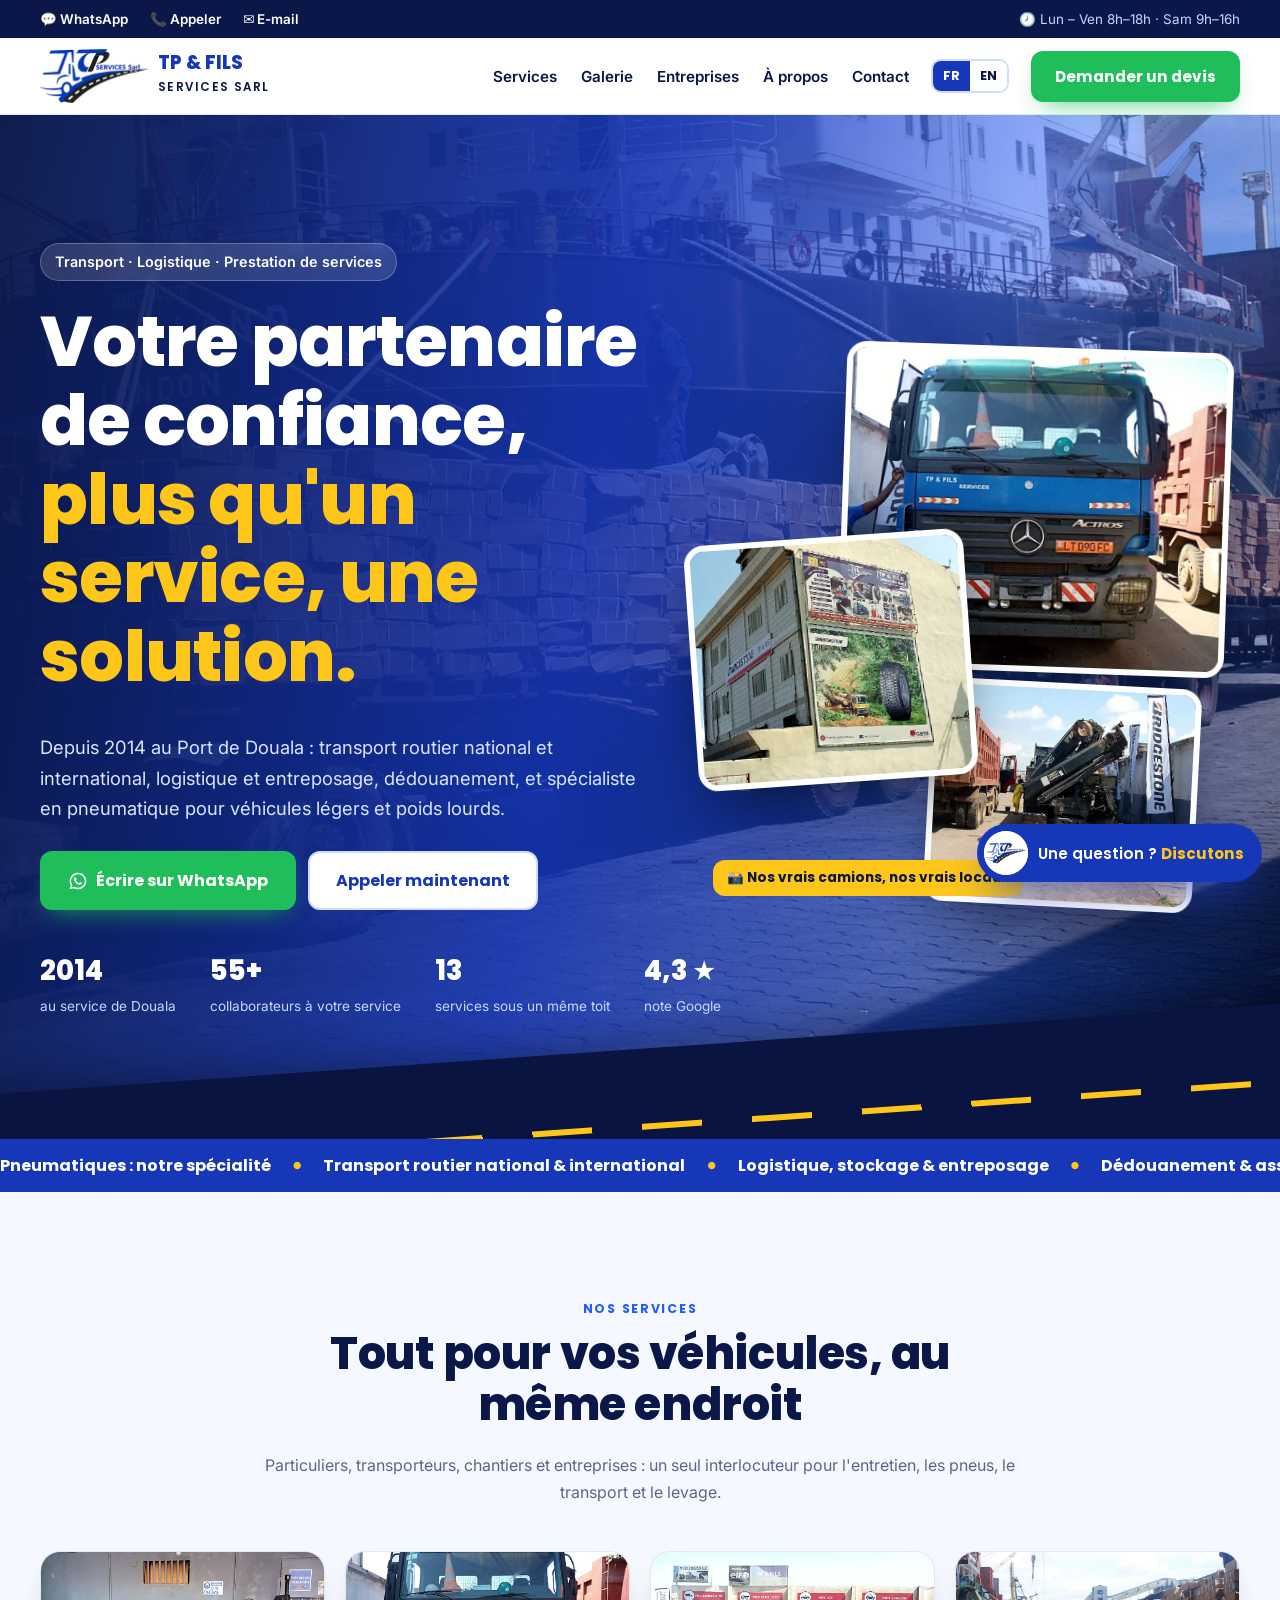
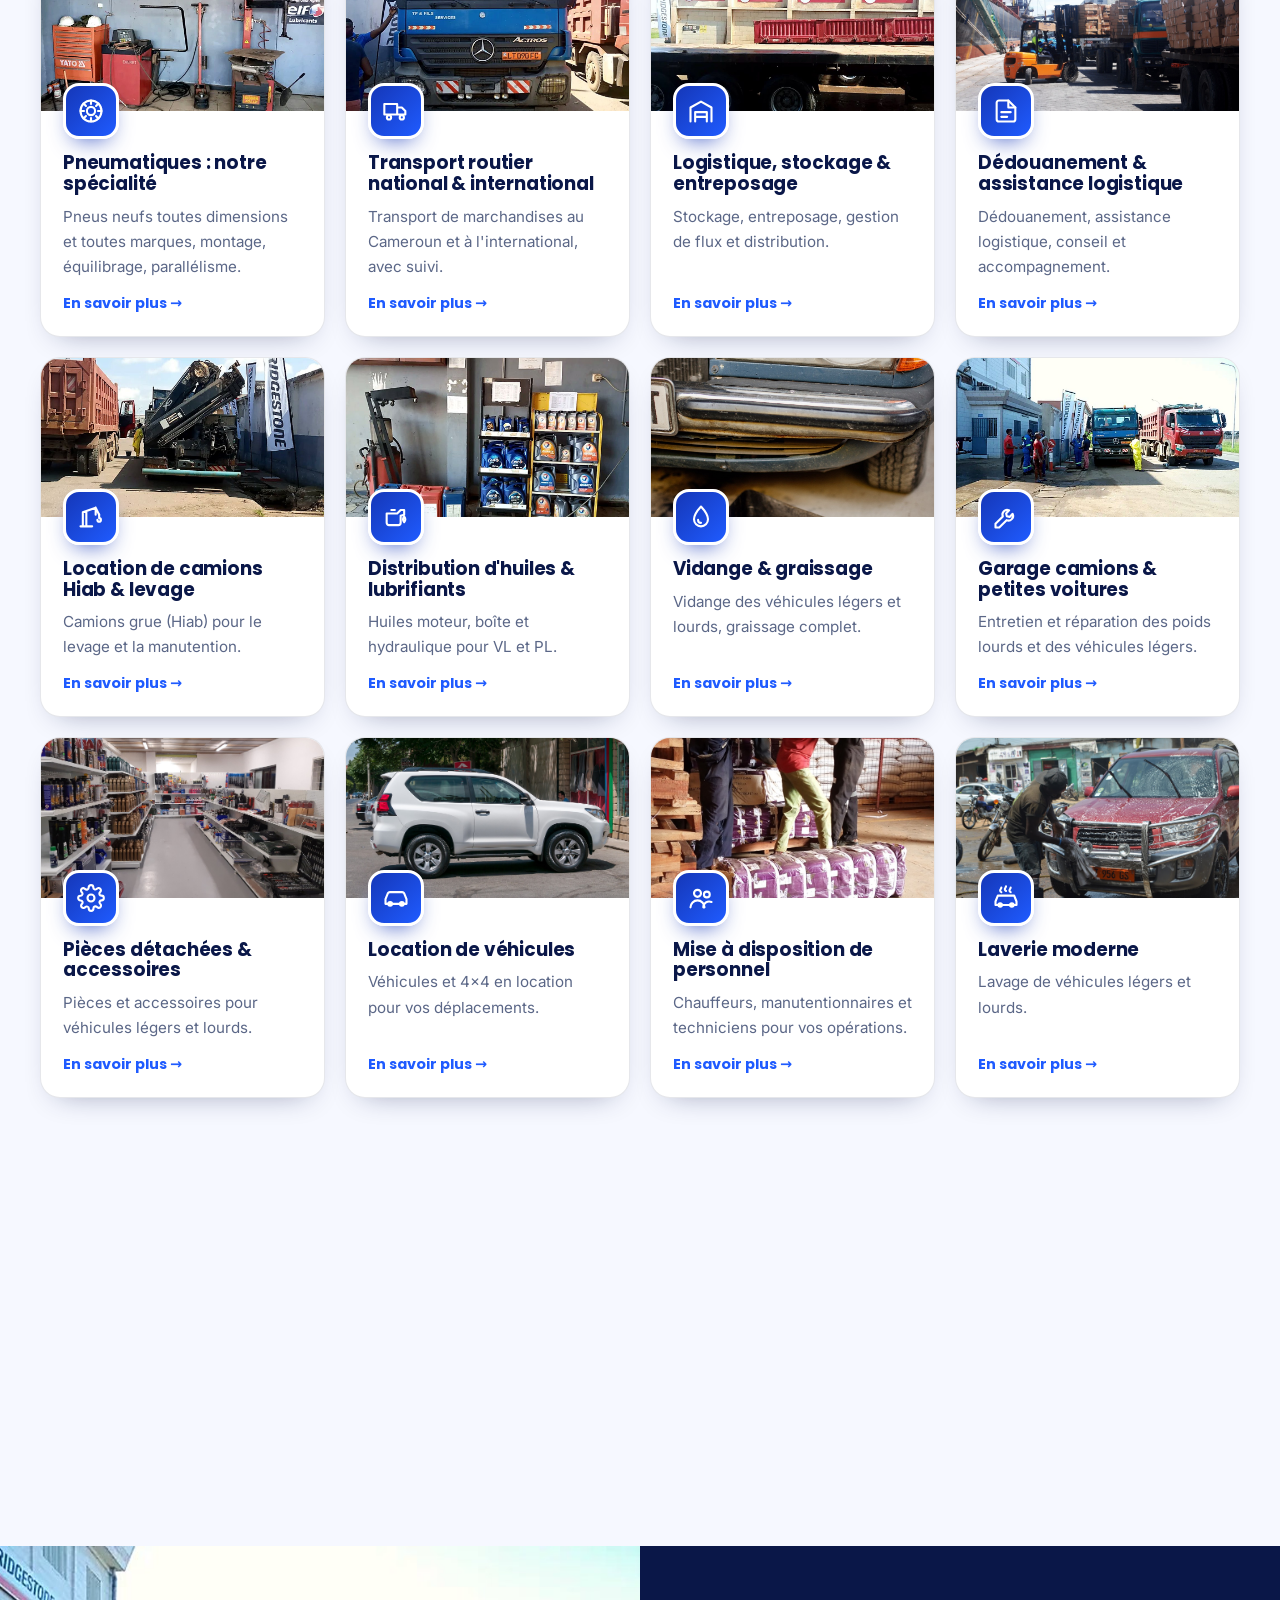
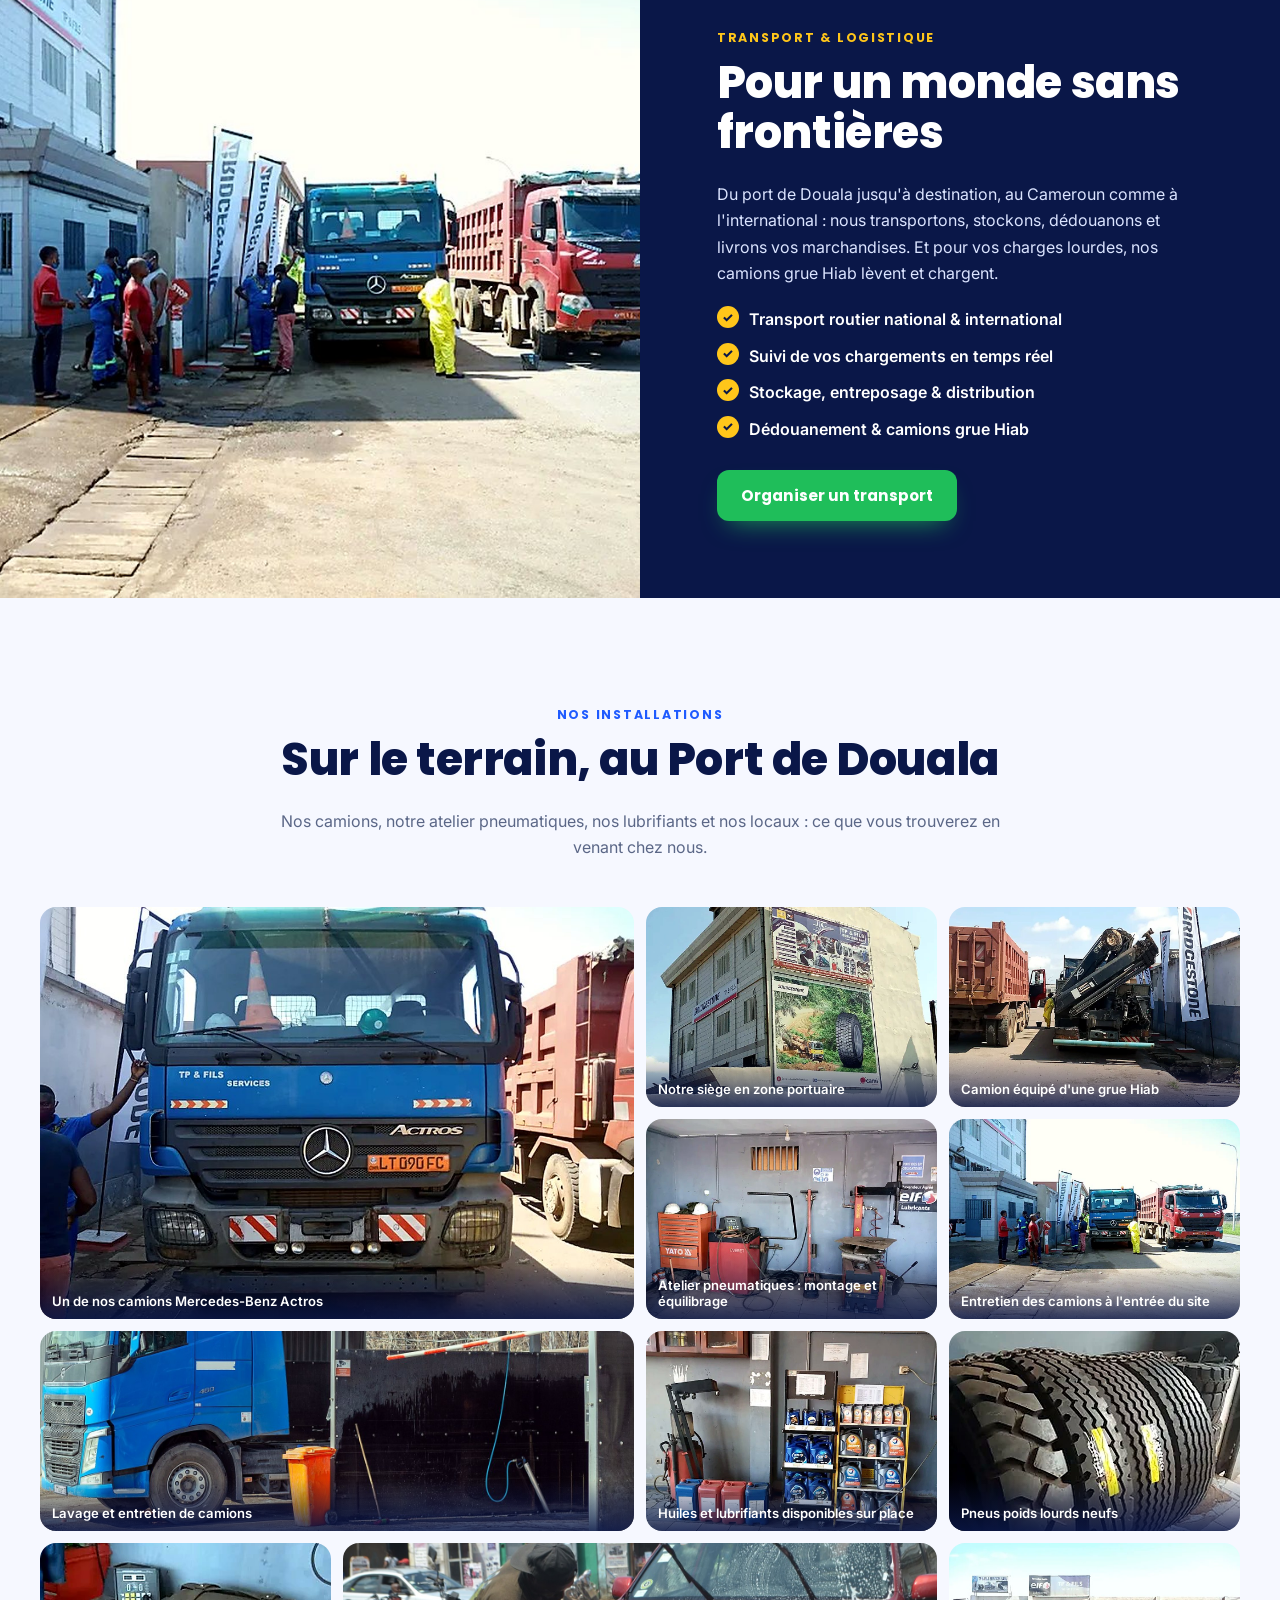
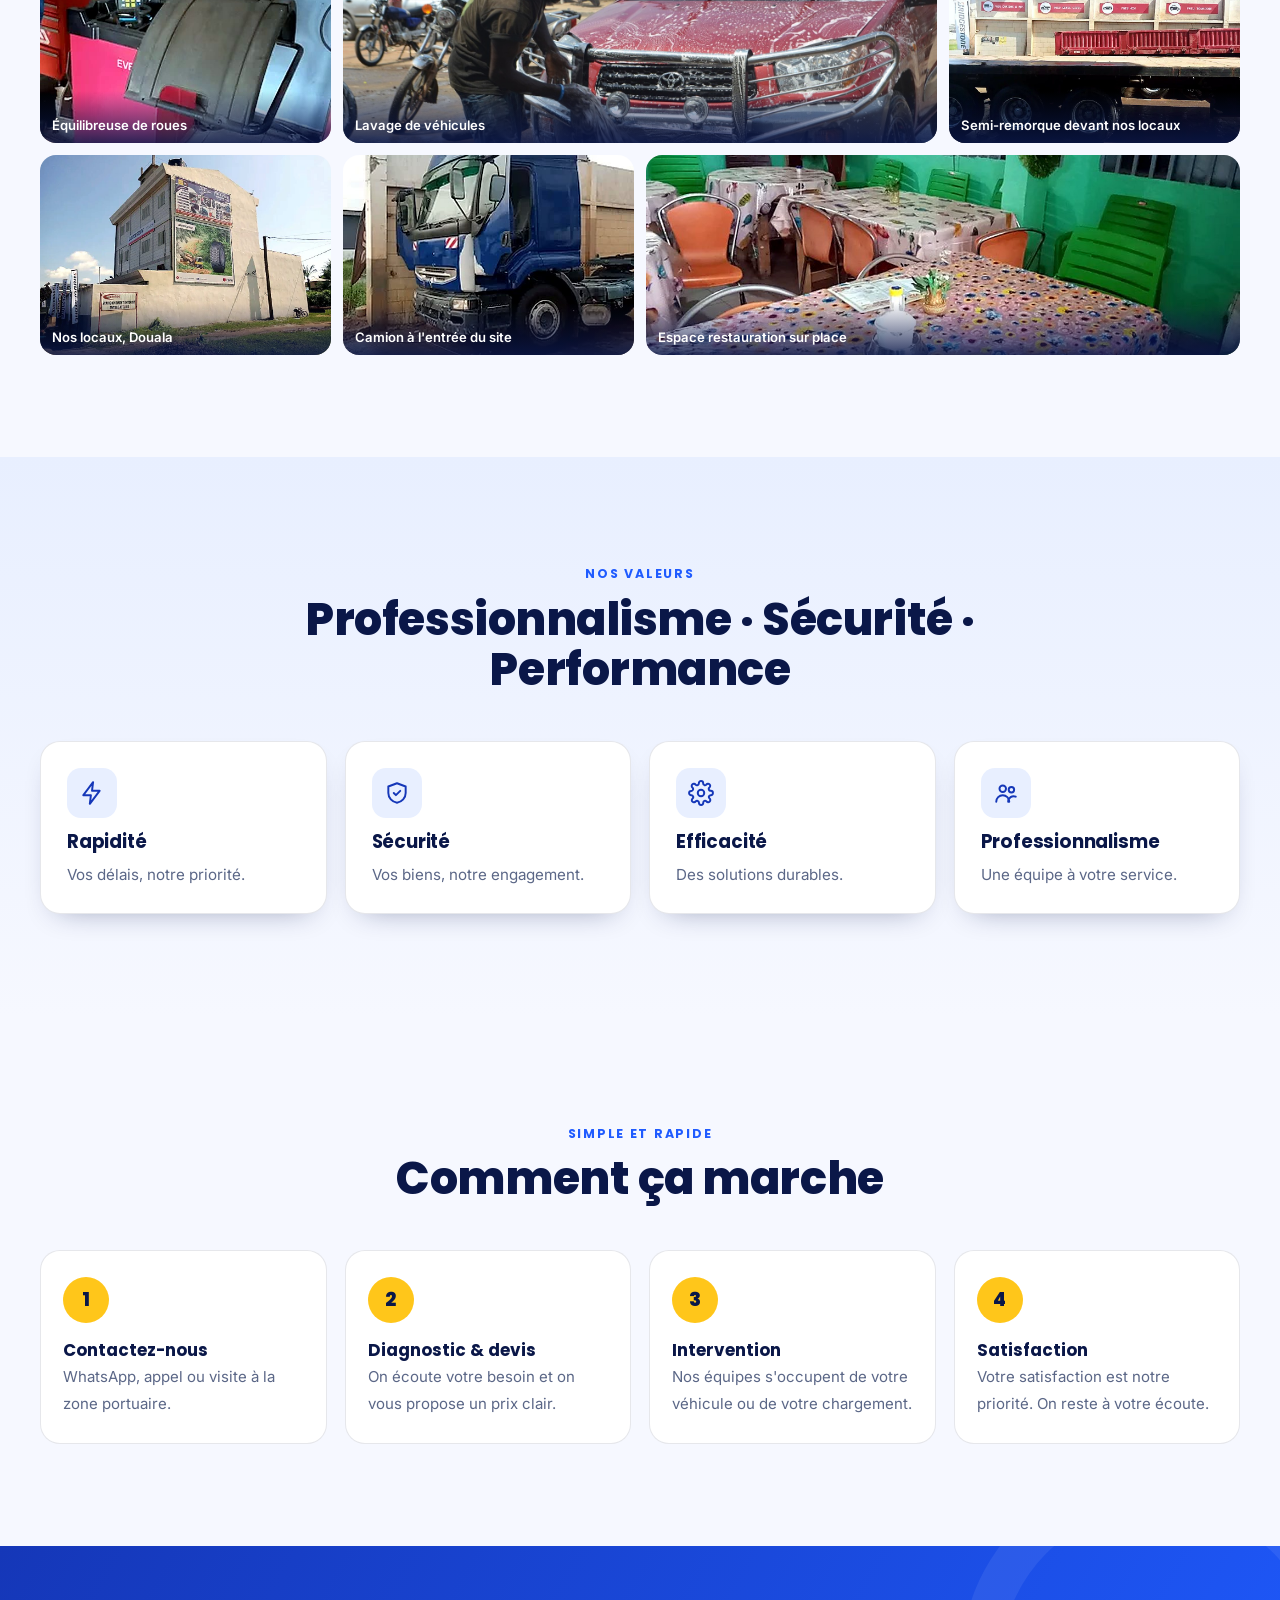
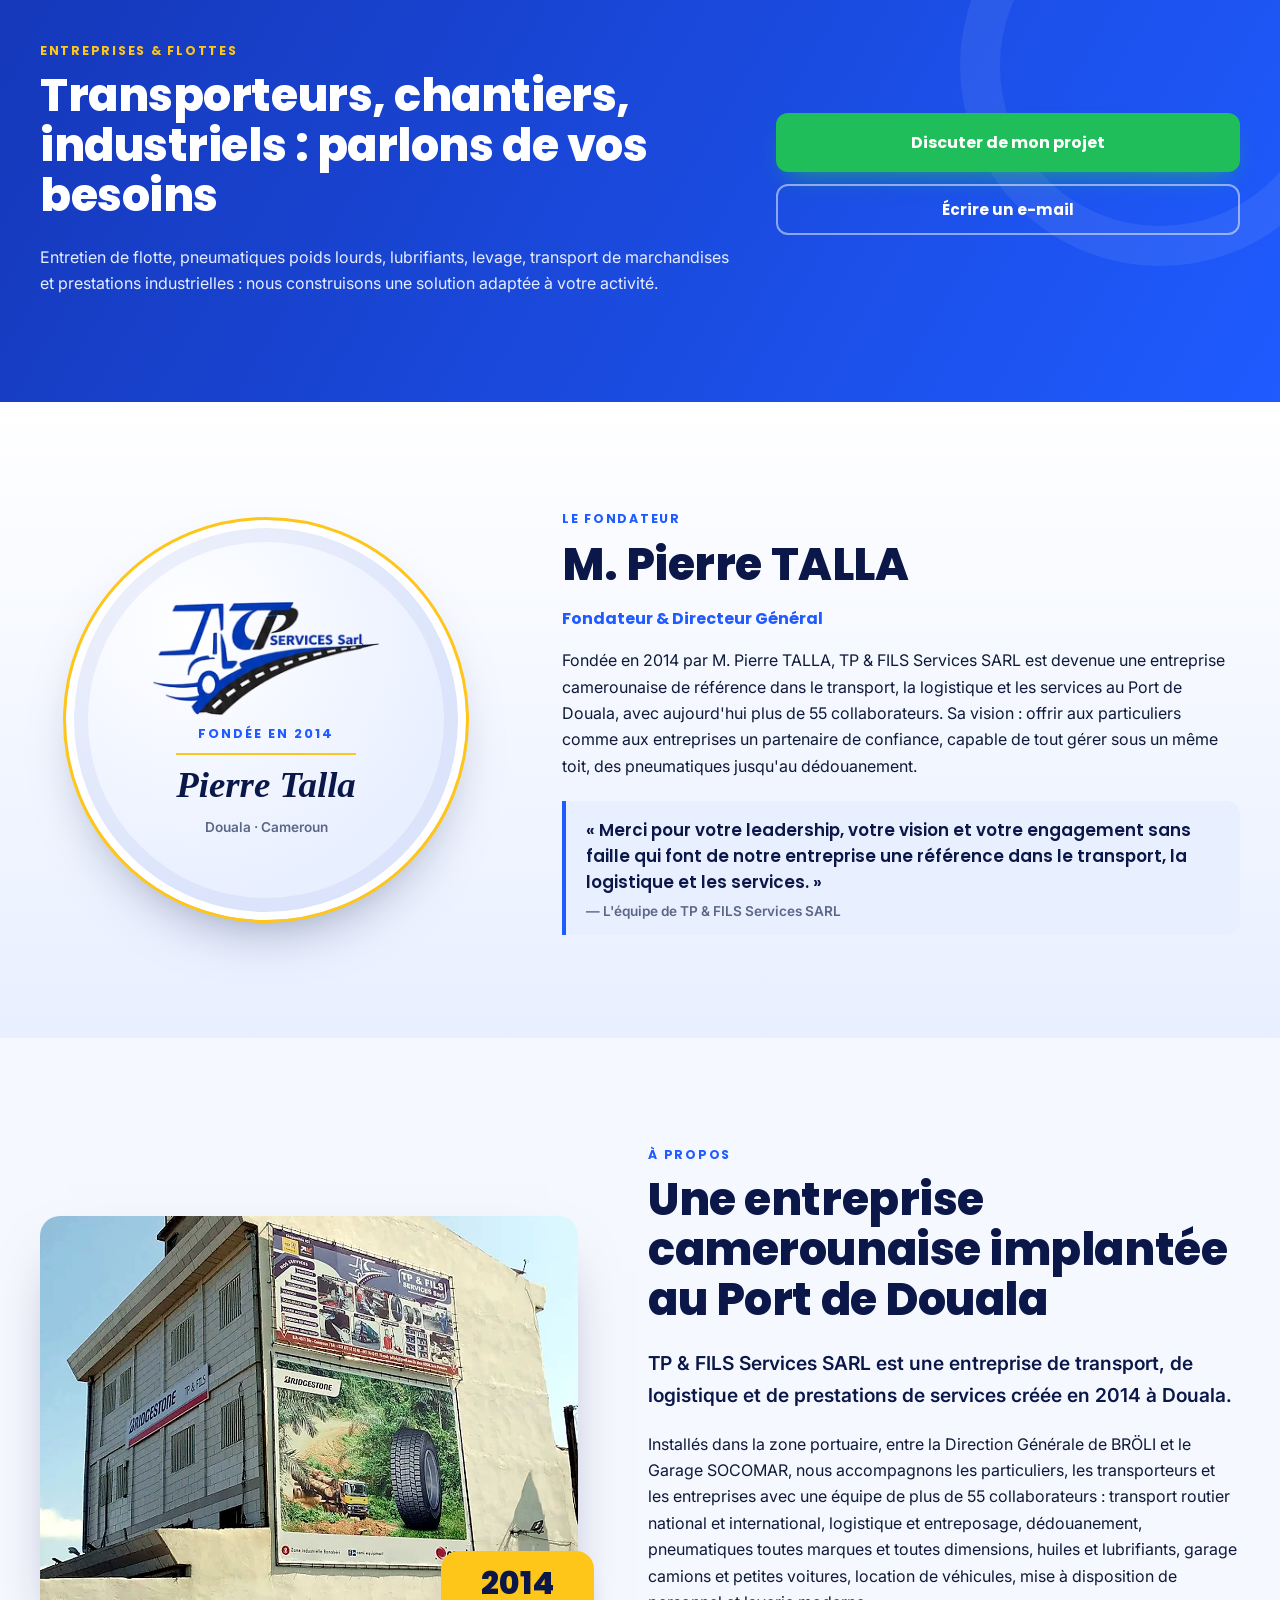
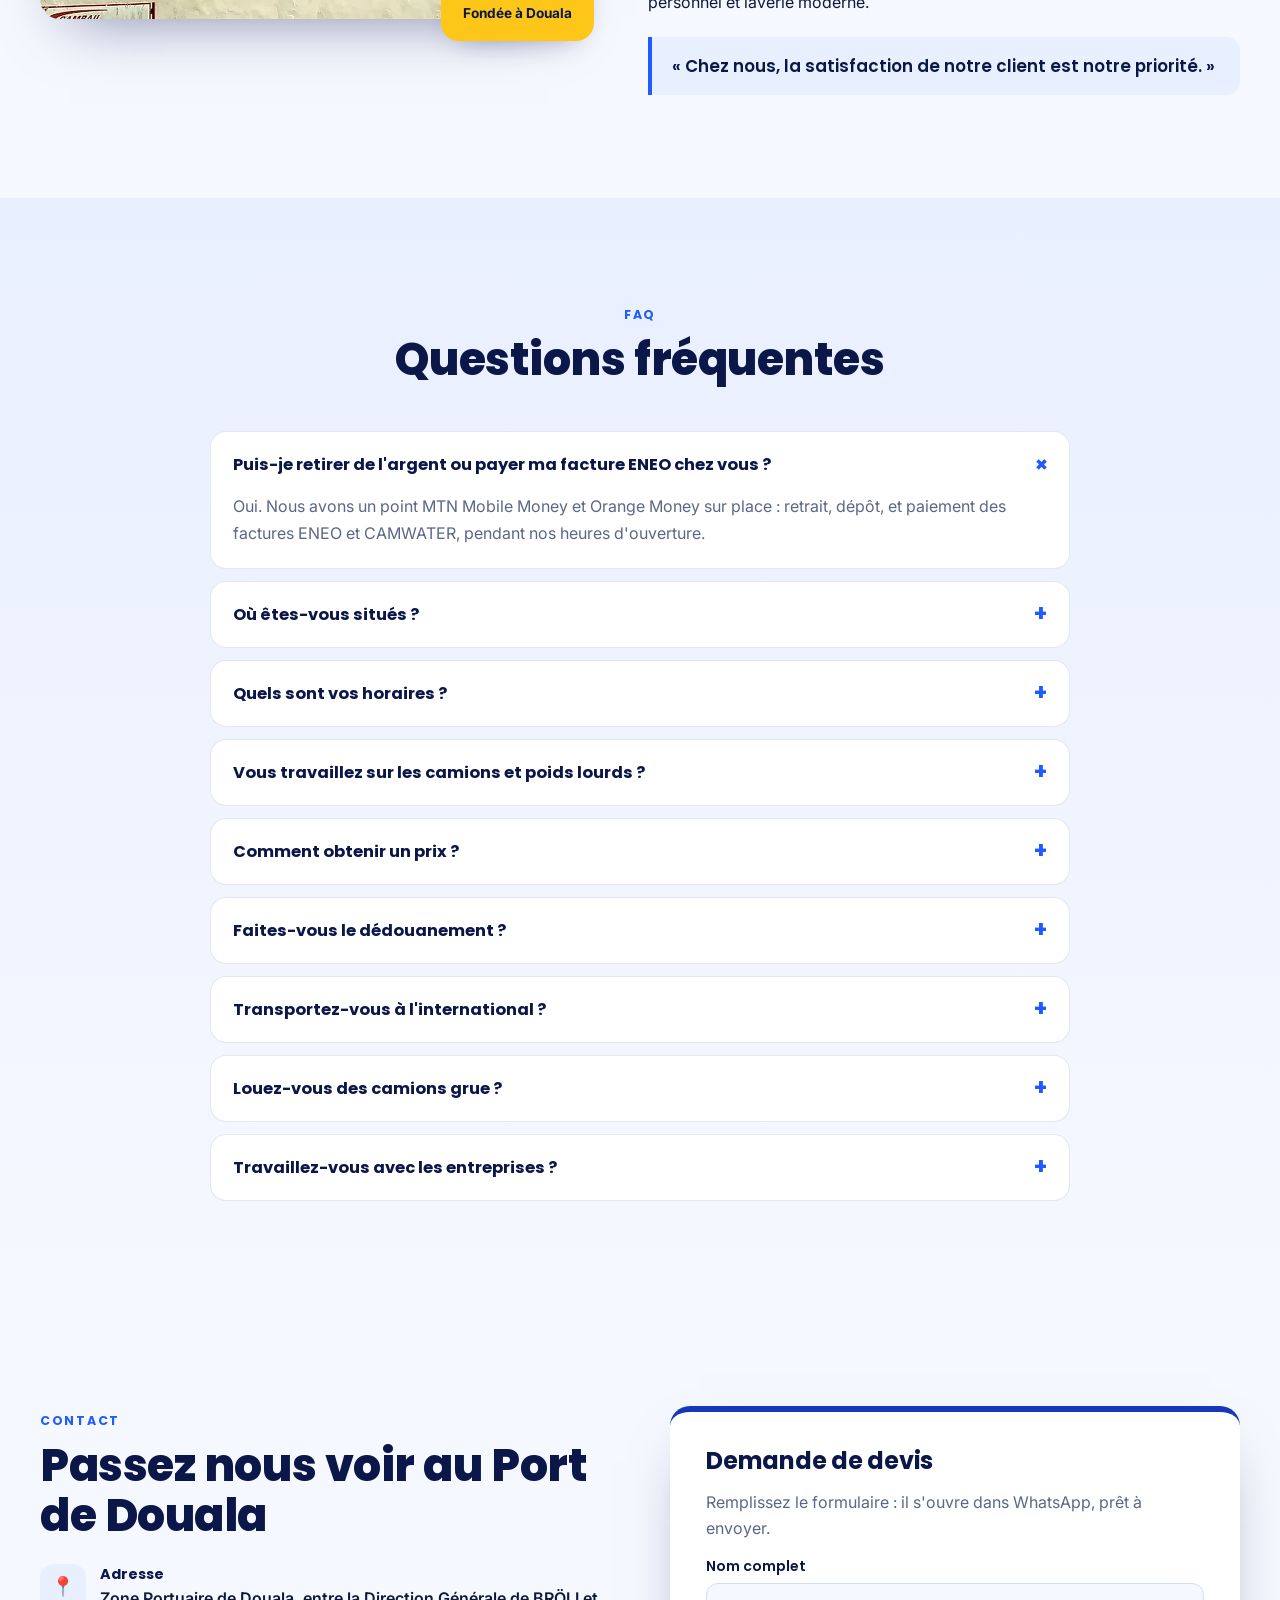
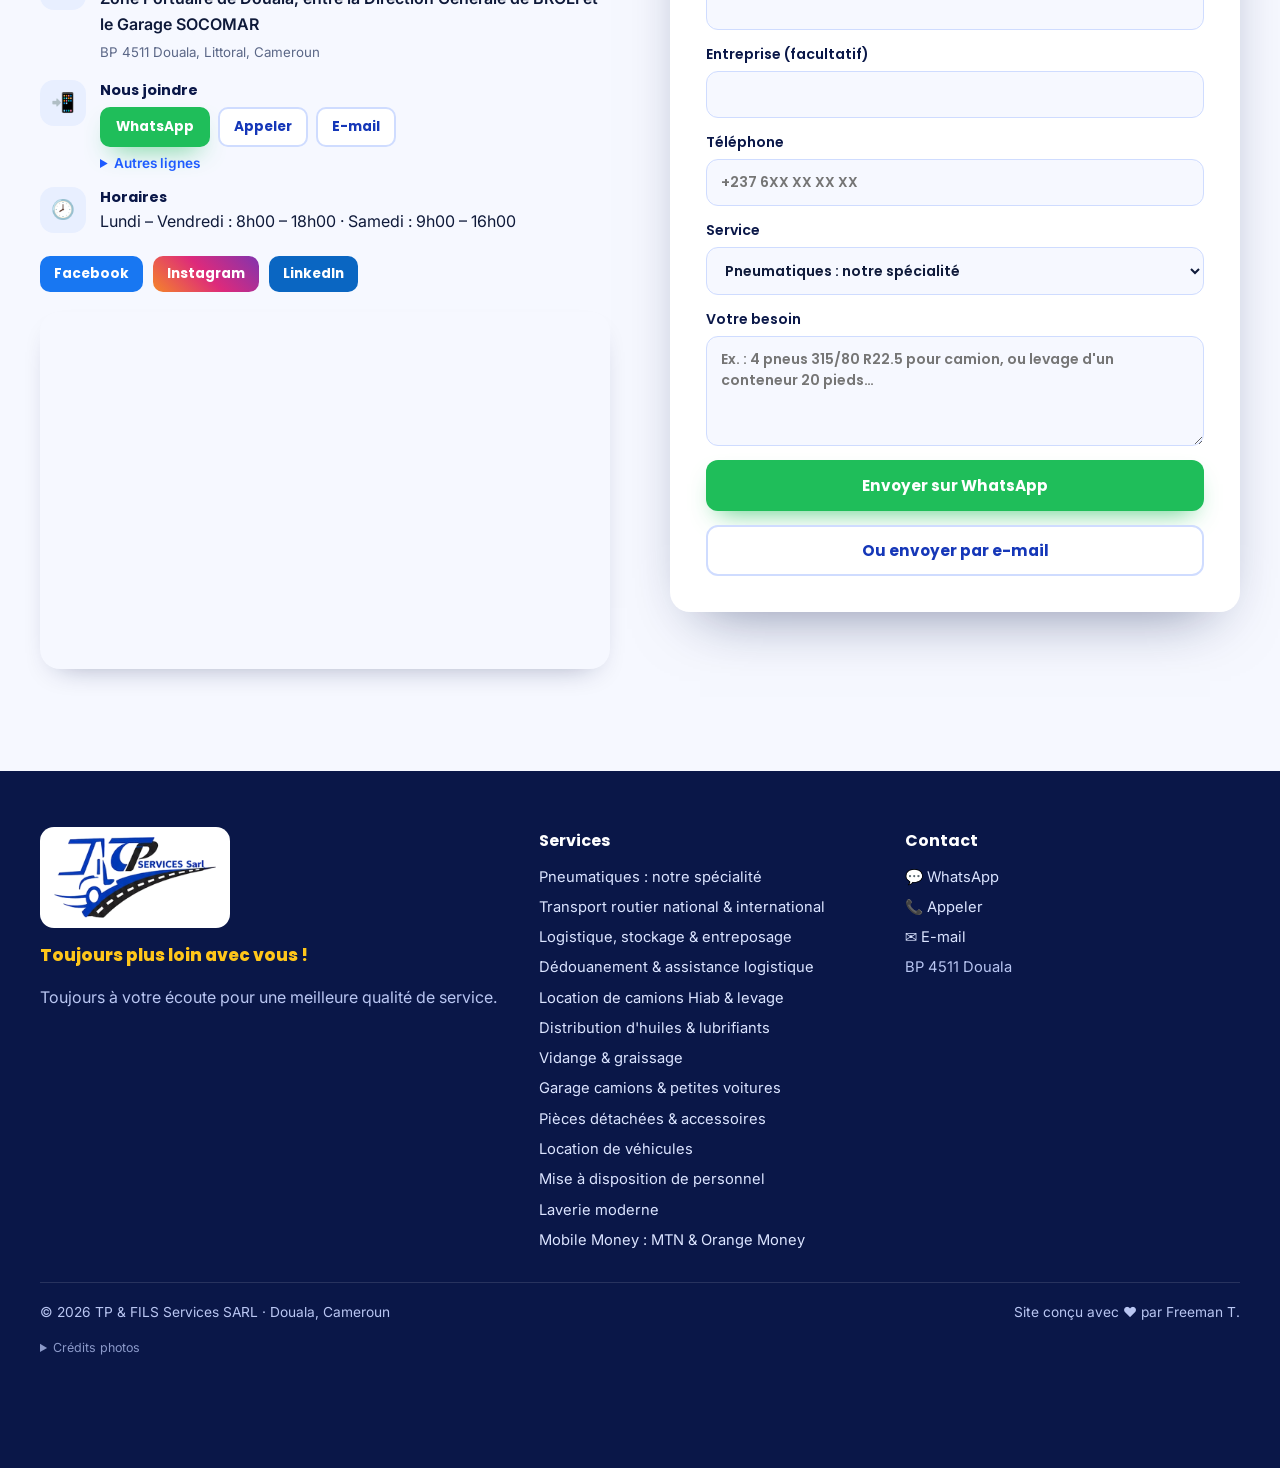
==== commit 5bbbab3f: "Add Google Search Console verification tag Co-Authored-By: Claude Opus 5.5 <noreply@anthropic.com>" ====
--- a/index.html
+++ b/index.html
@@ -6,6 +6,7 @@
   <title>TP & FILS Services SARL · Pneus, lubrifiants, garage & transport · Port de Douala</title>
   <meta name="description" content="TP & FILS Services SARL, Port de Douala depuis 2014 : transport routier national et international, logistique et entreposage, dédouanement, spécialiste en pneumatique, lubrifiants, garage camions et voitures, location de véhicules et camions Hiab." />
   <link rel="canonical" href="https://tpfils-services.github.io/" />
+  <meta name="google-site-verification" content="lkh7P5a7wsV2ppgc9lOLlkrqdVqapkp6UWmi6WJ5YCQ" />
   <!-- Google: company card (no phone or email here, they stay behind the contact buttons) -->
   <script type="application/ld+json">
 {
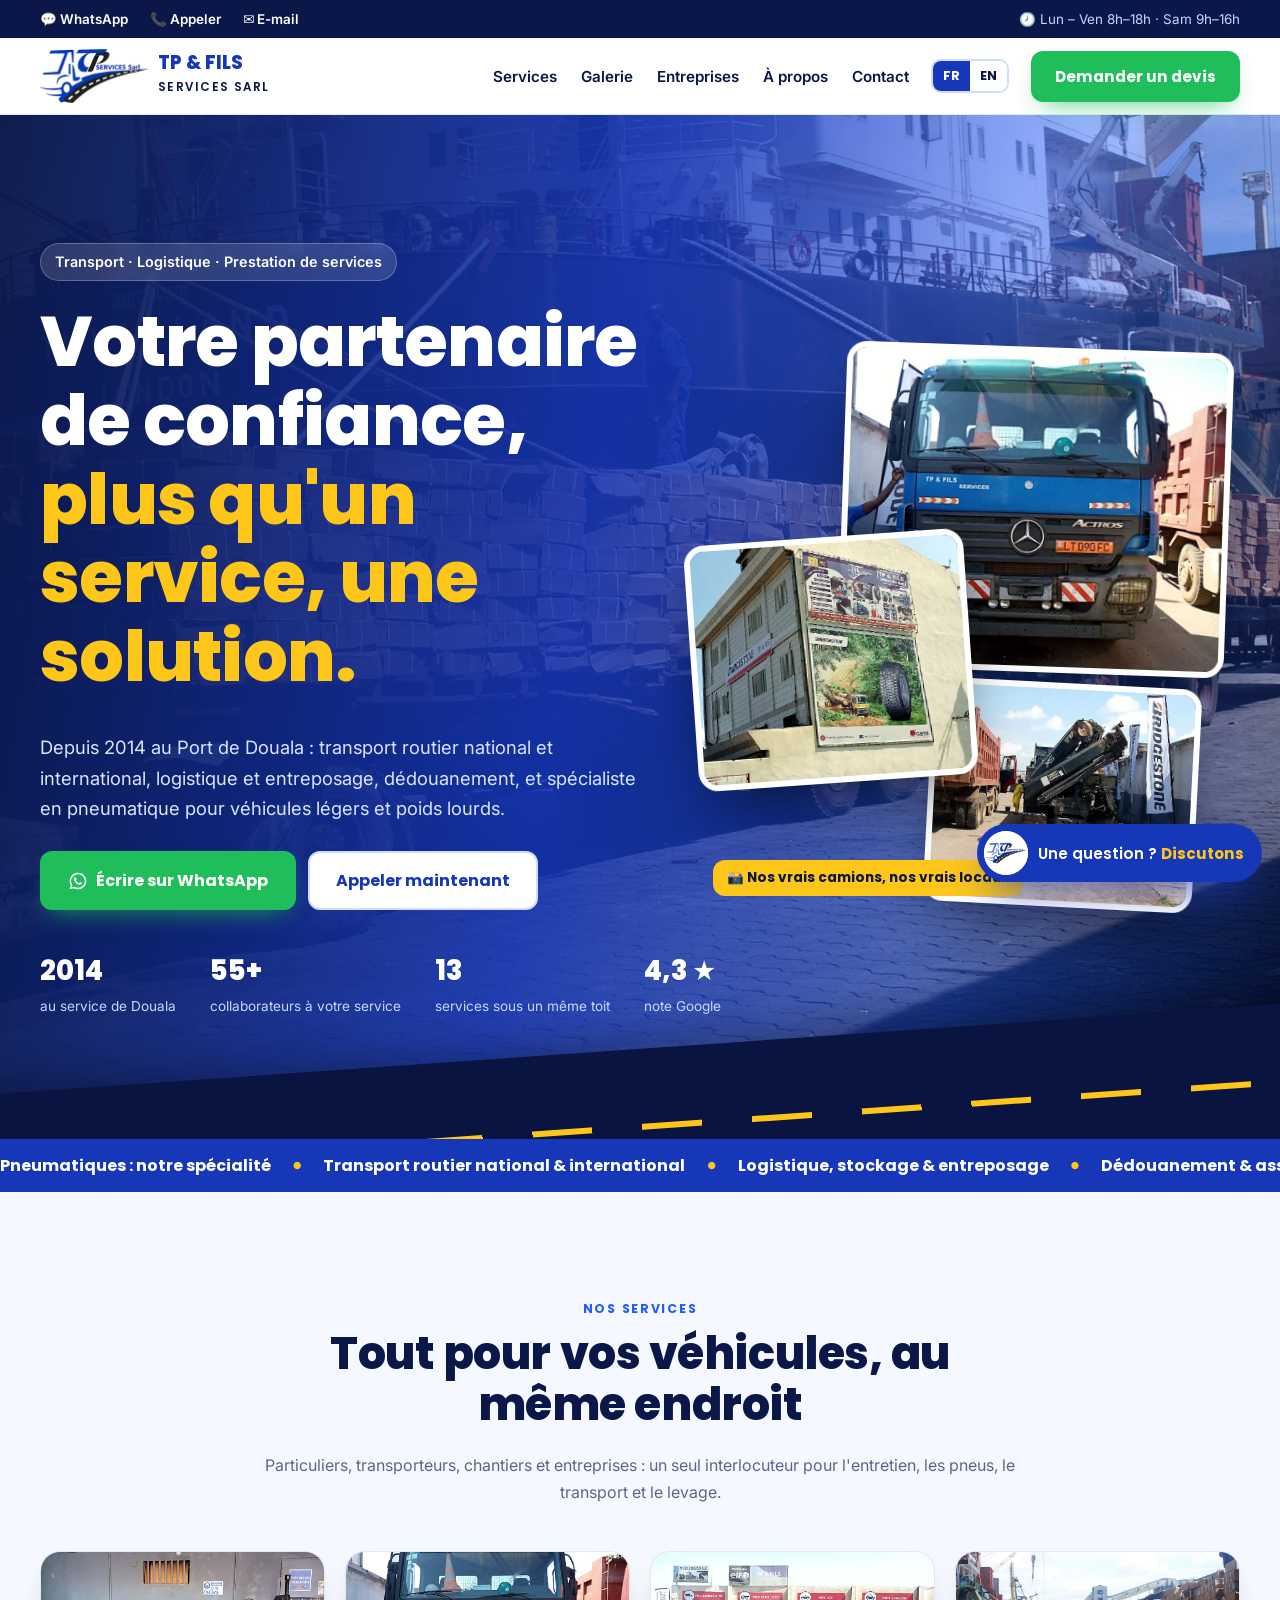
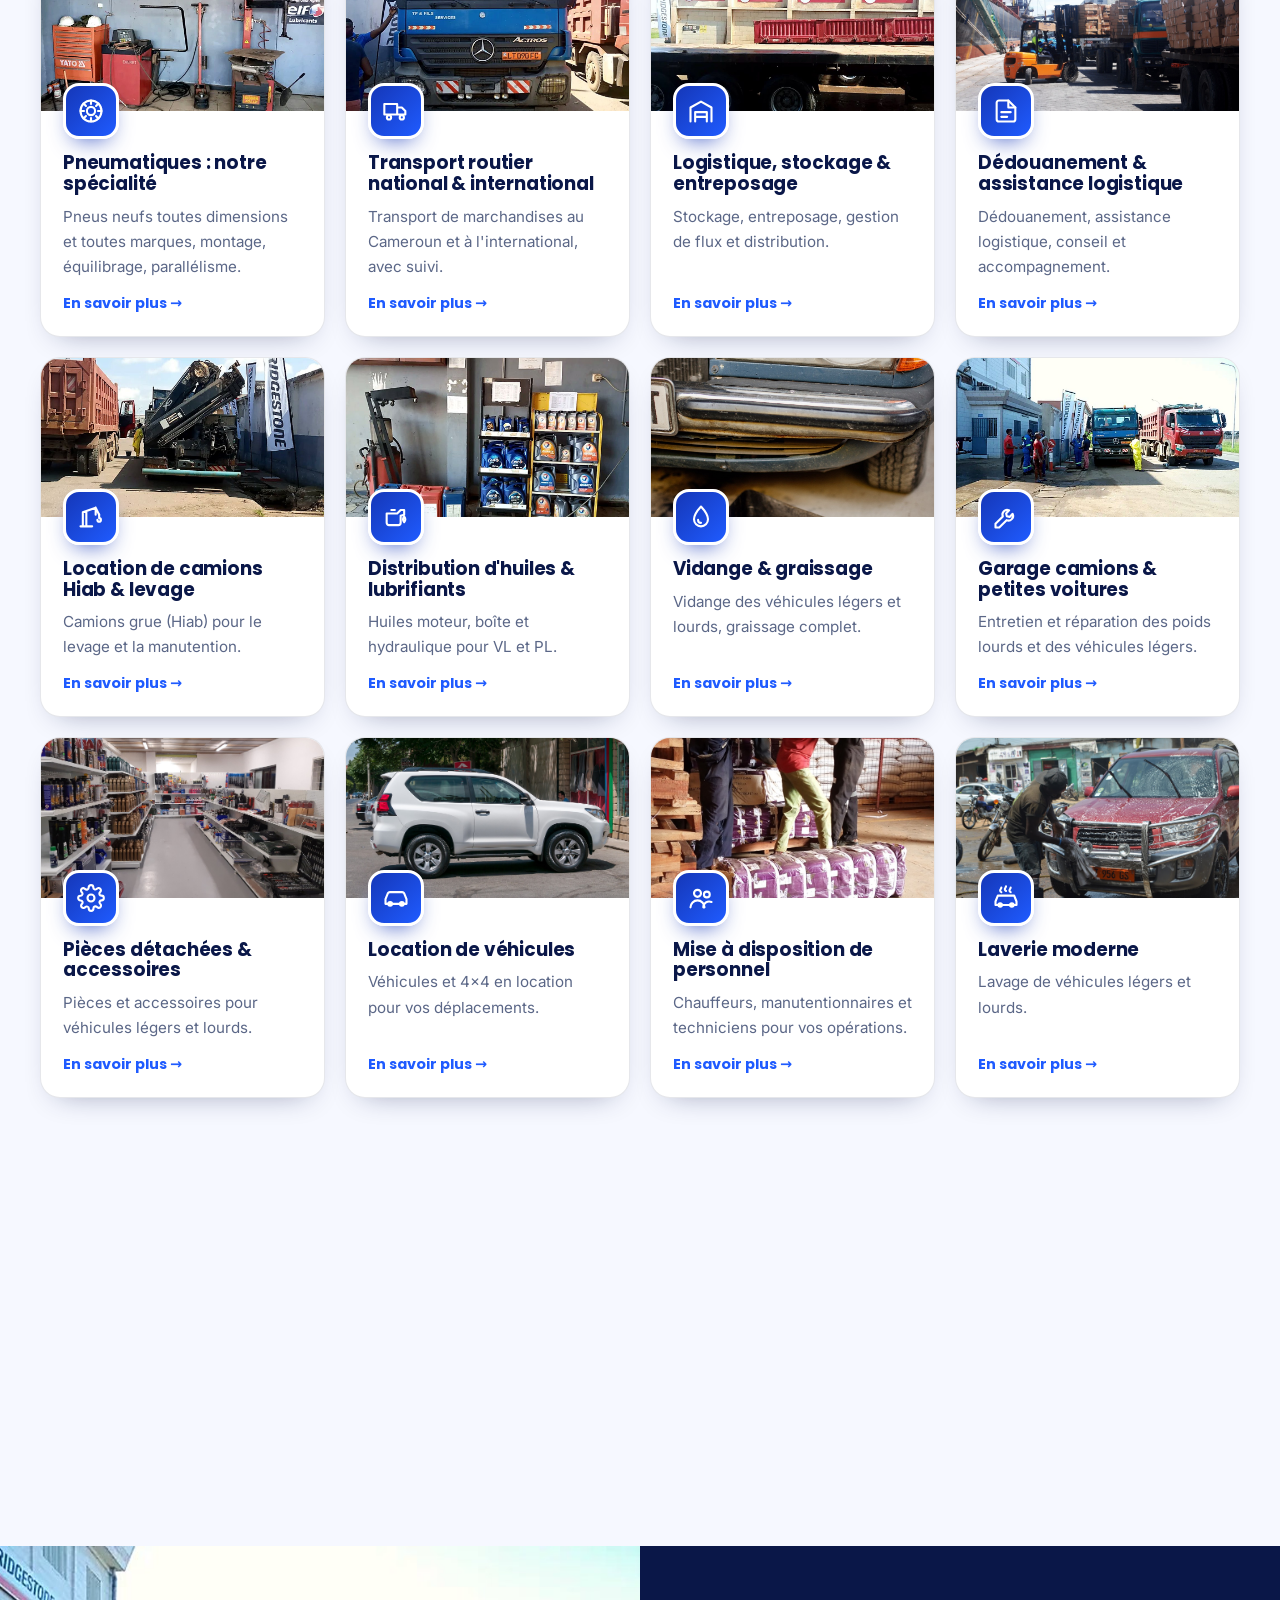
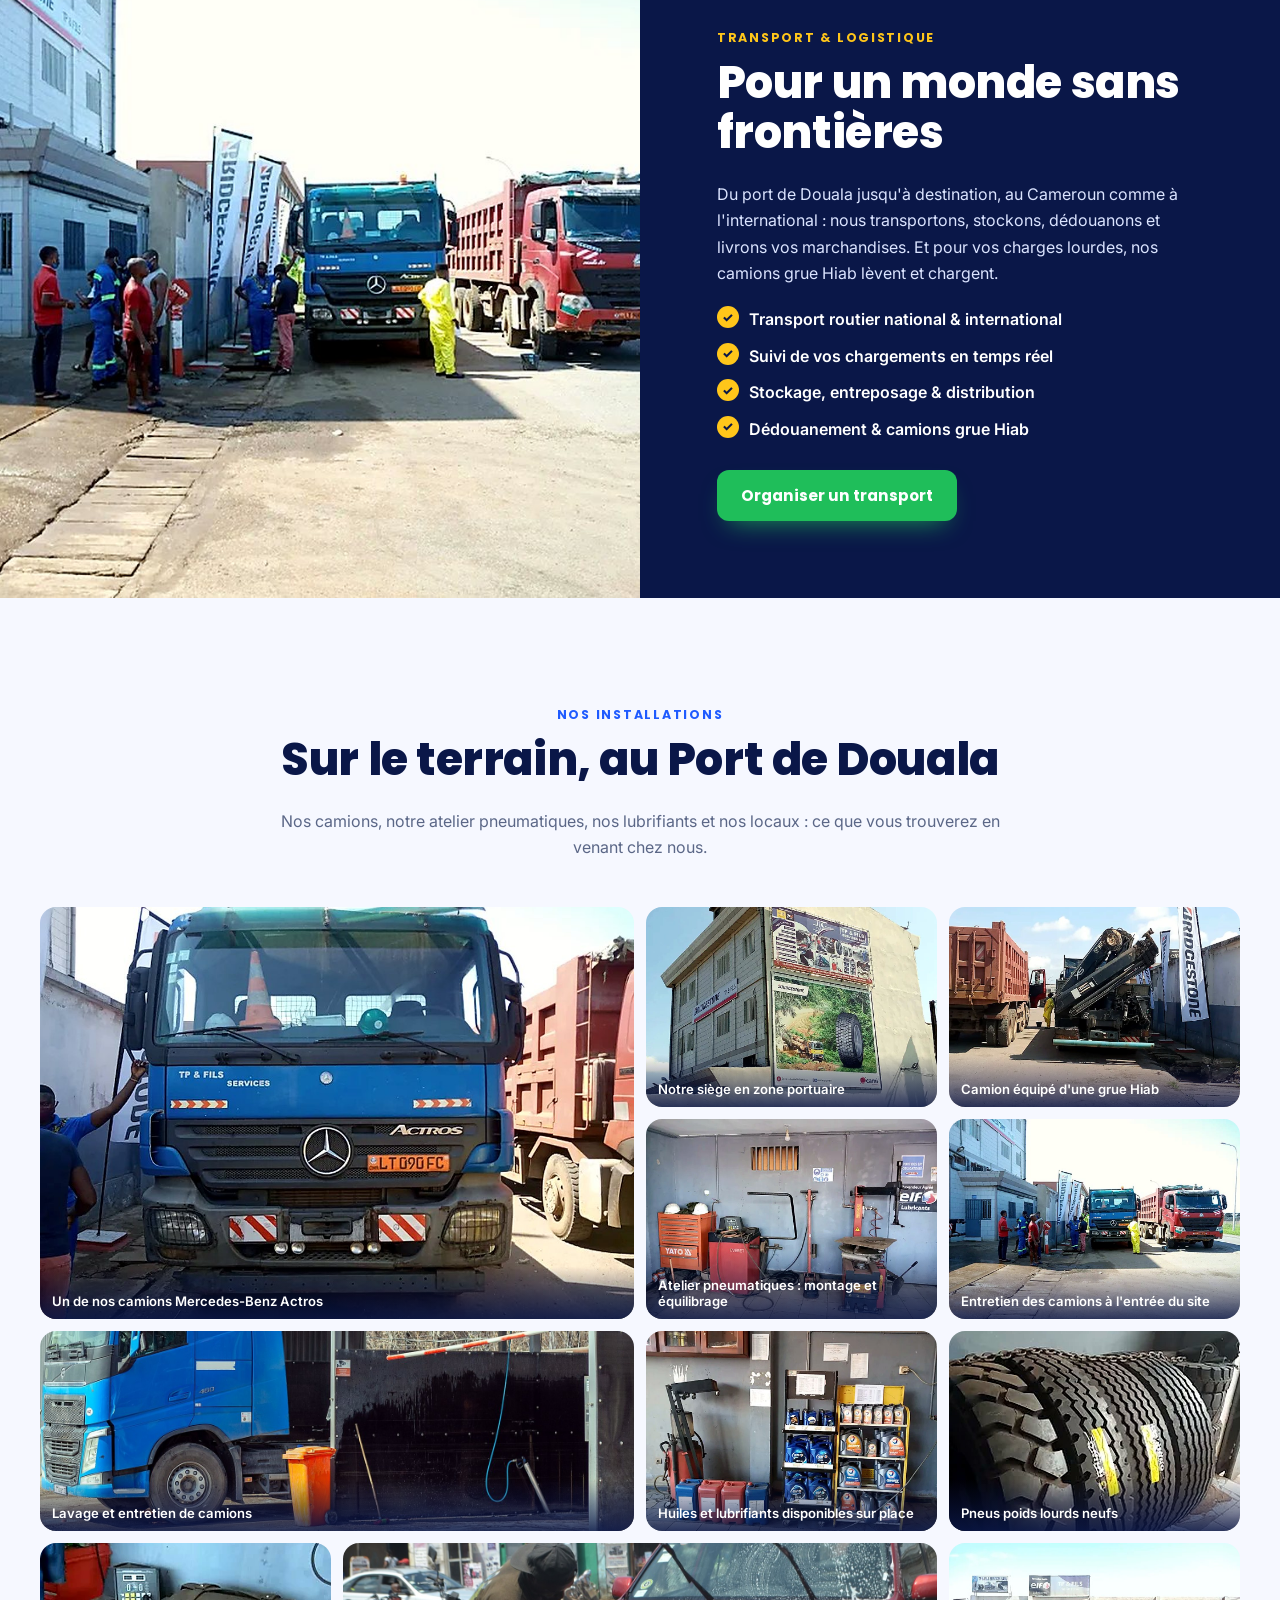
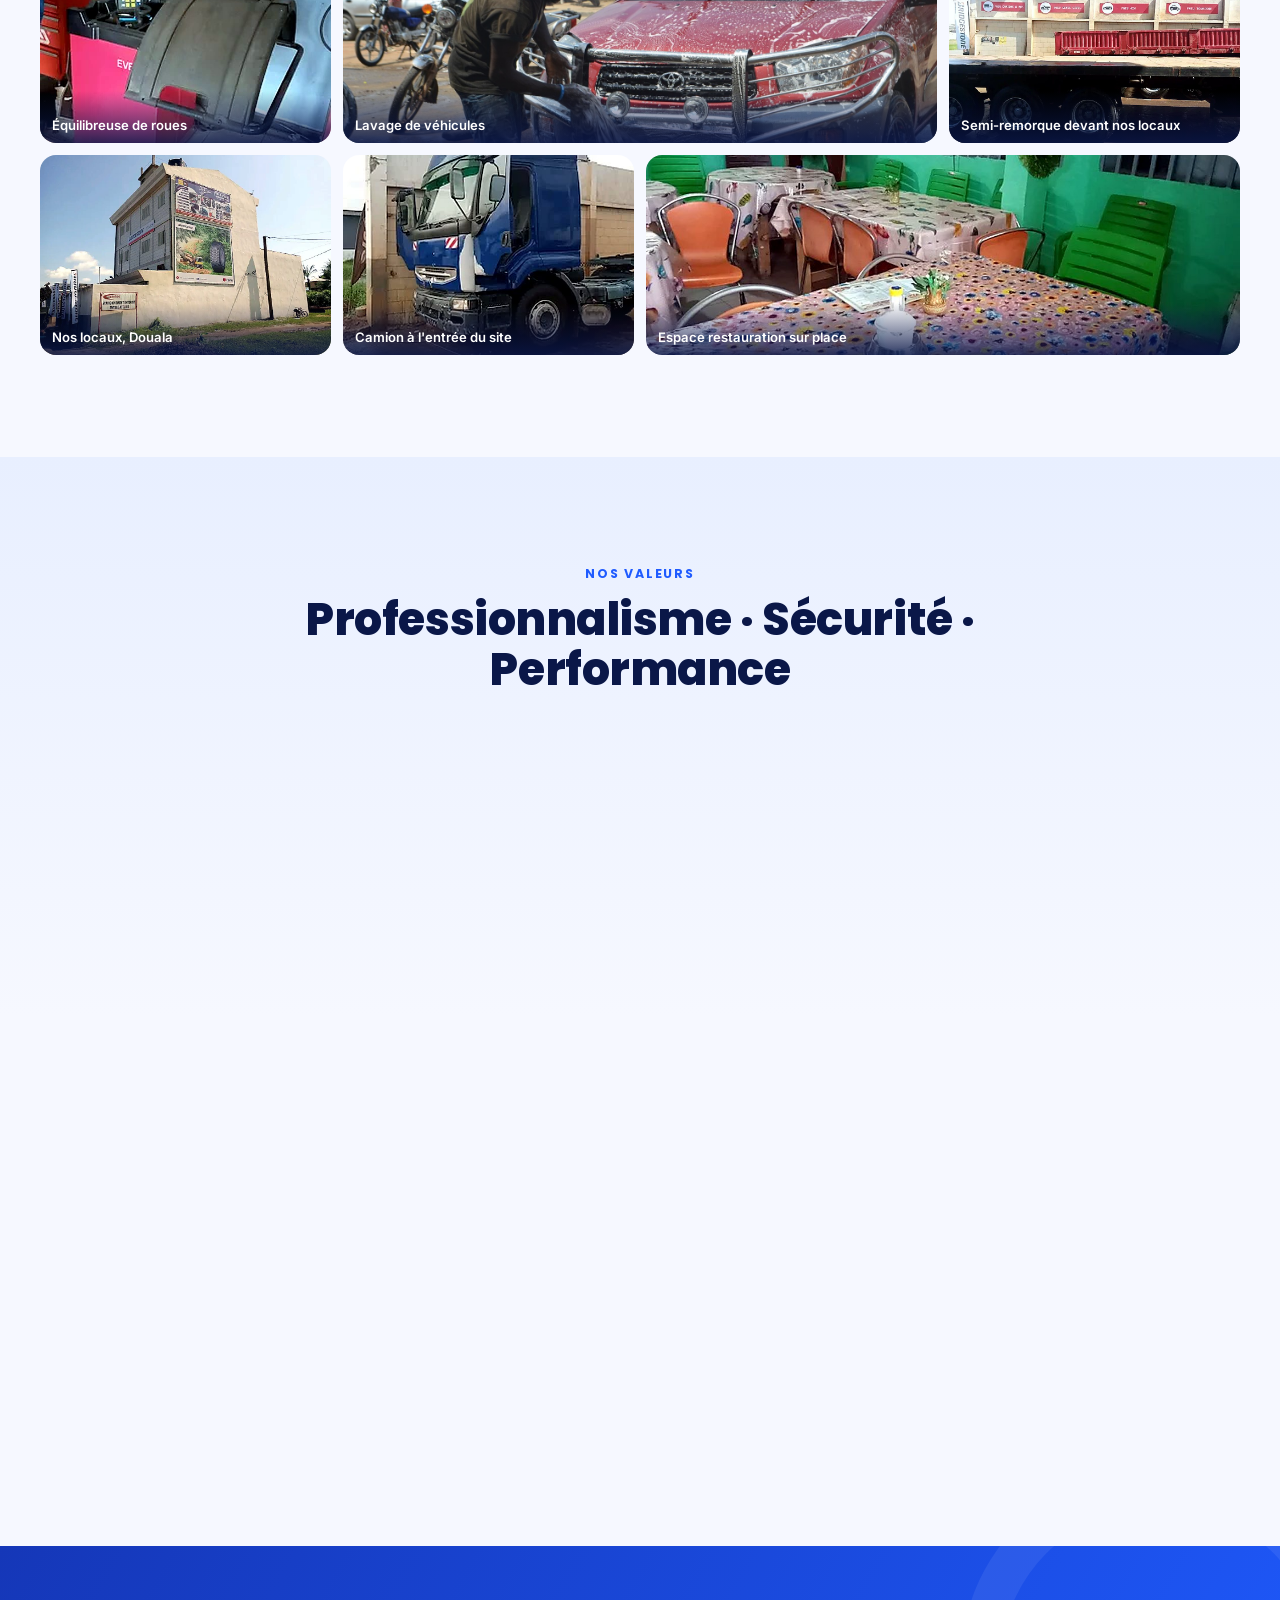
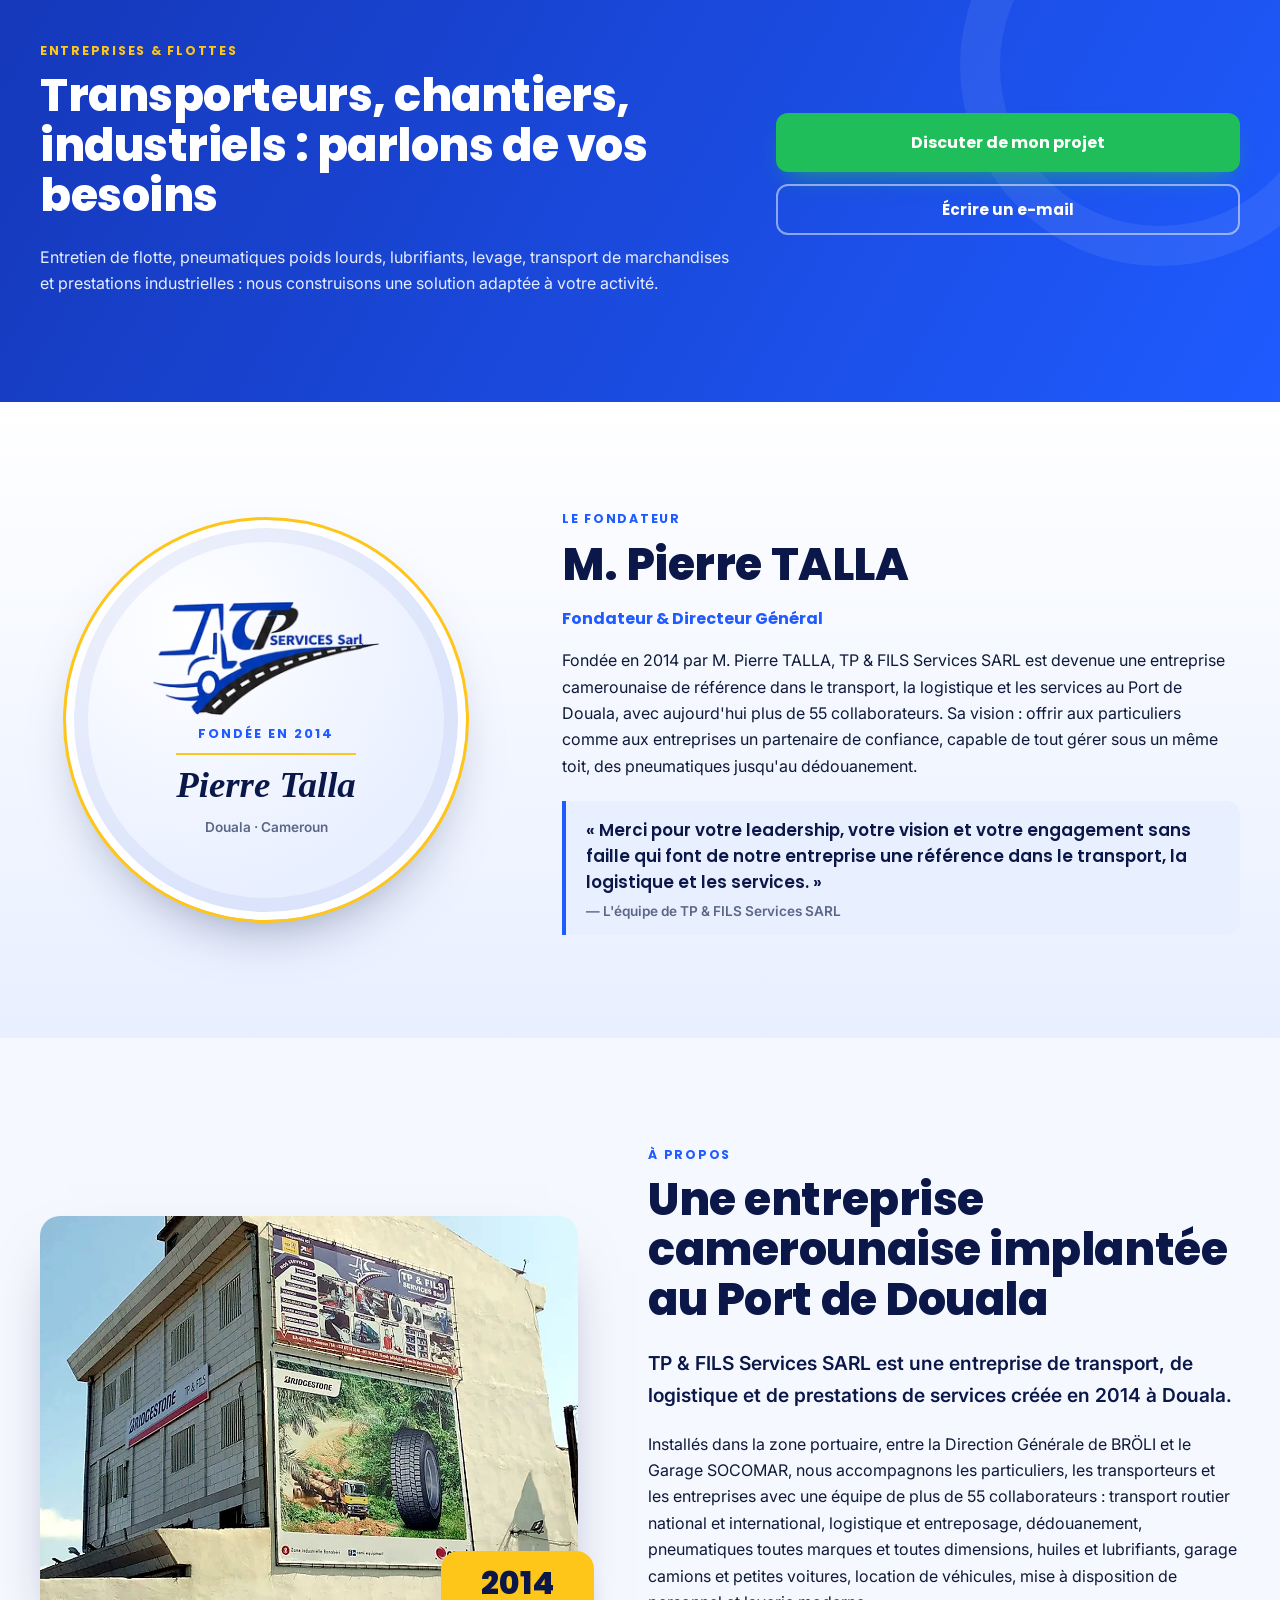
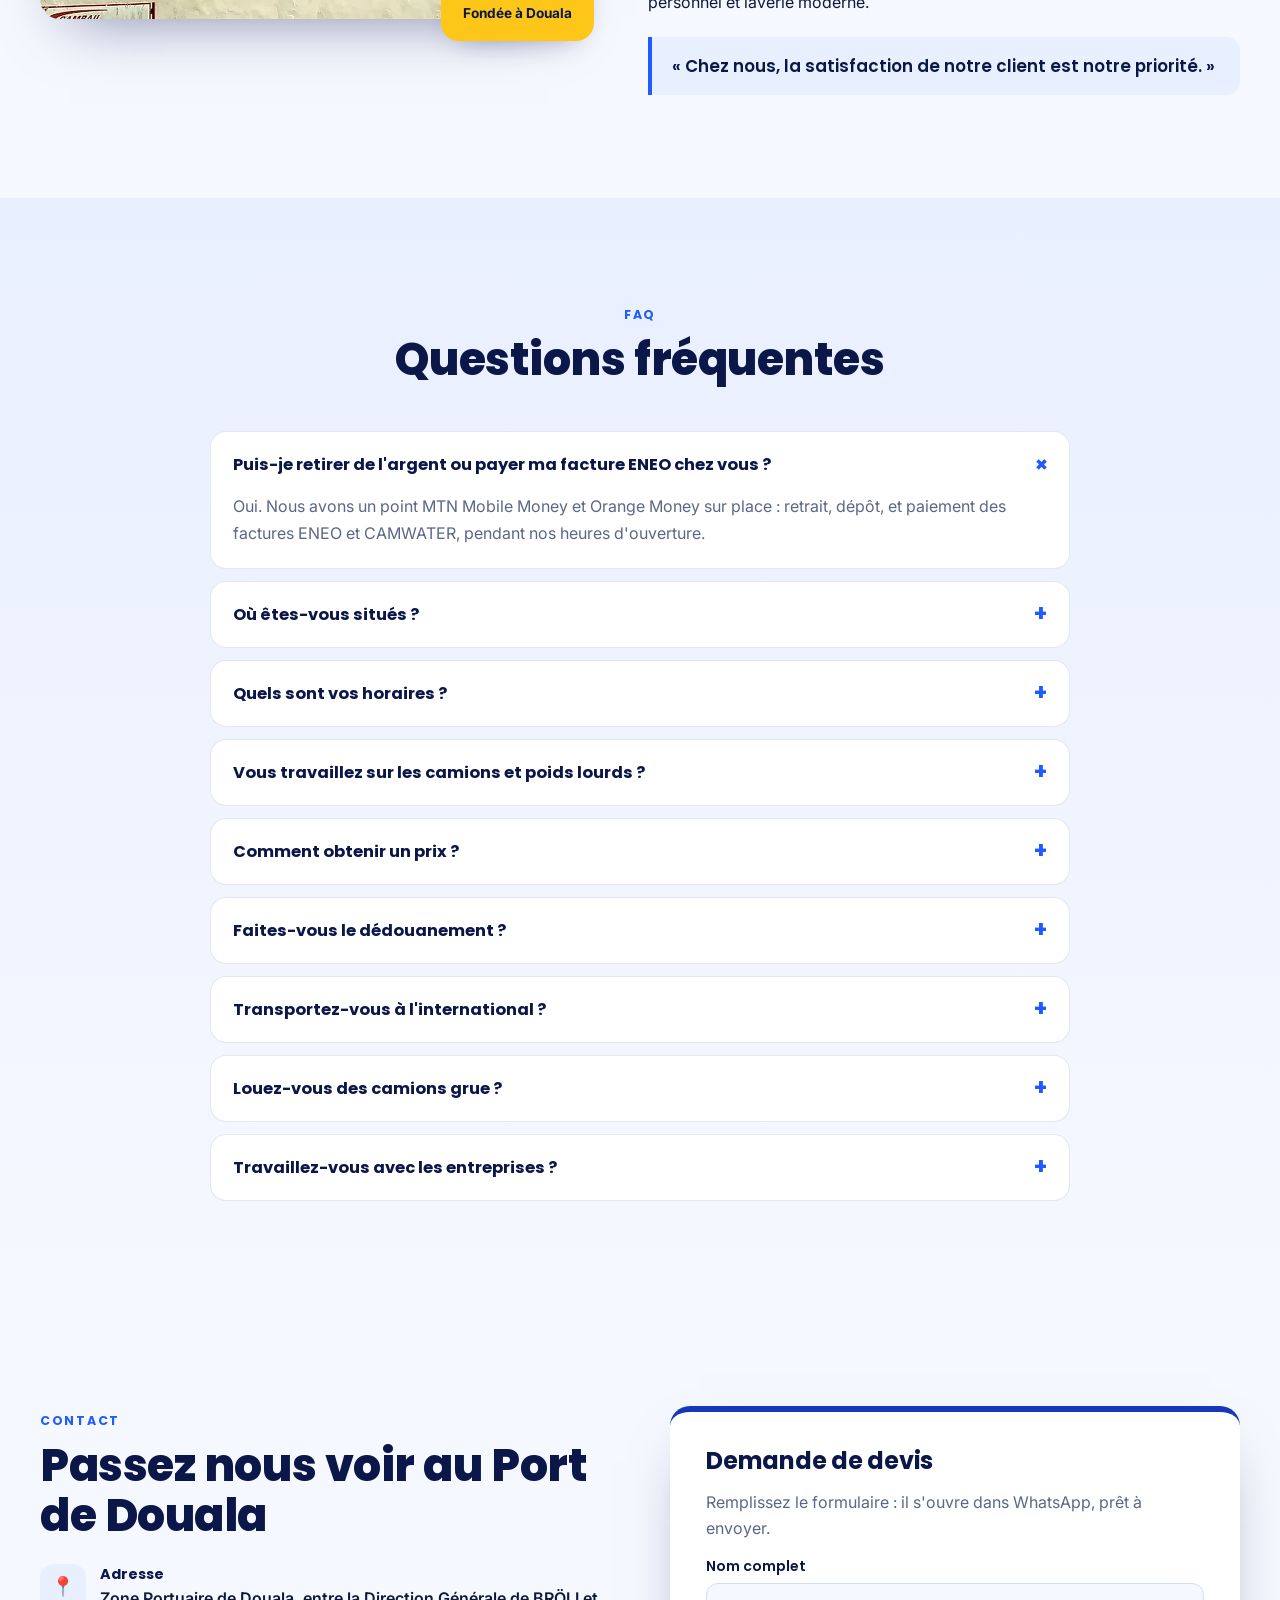
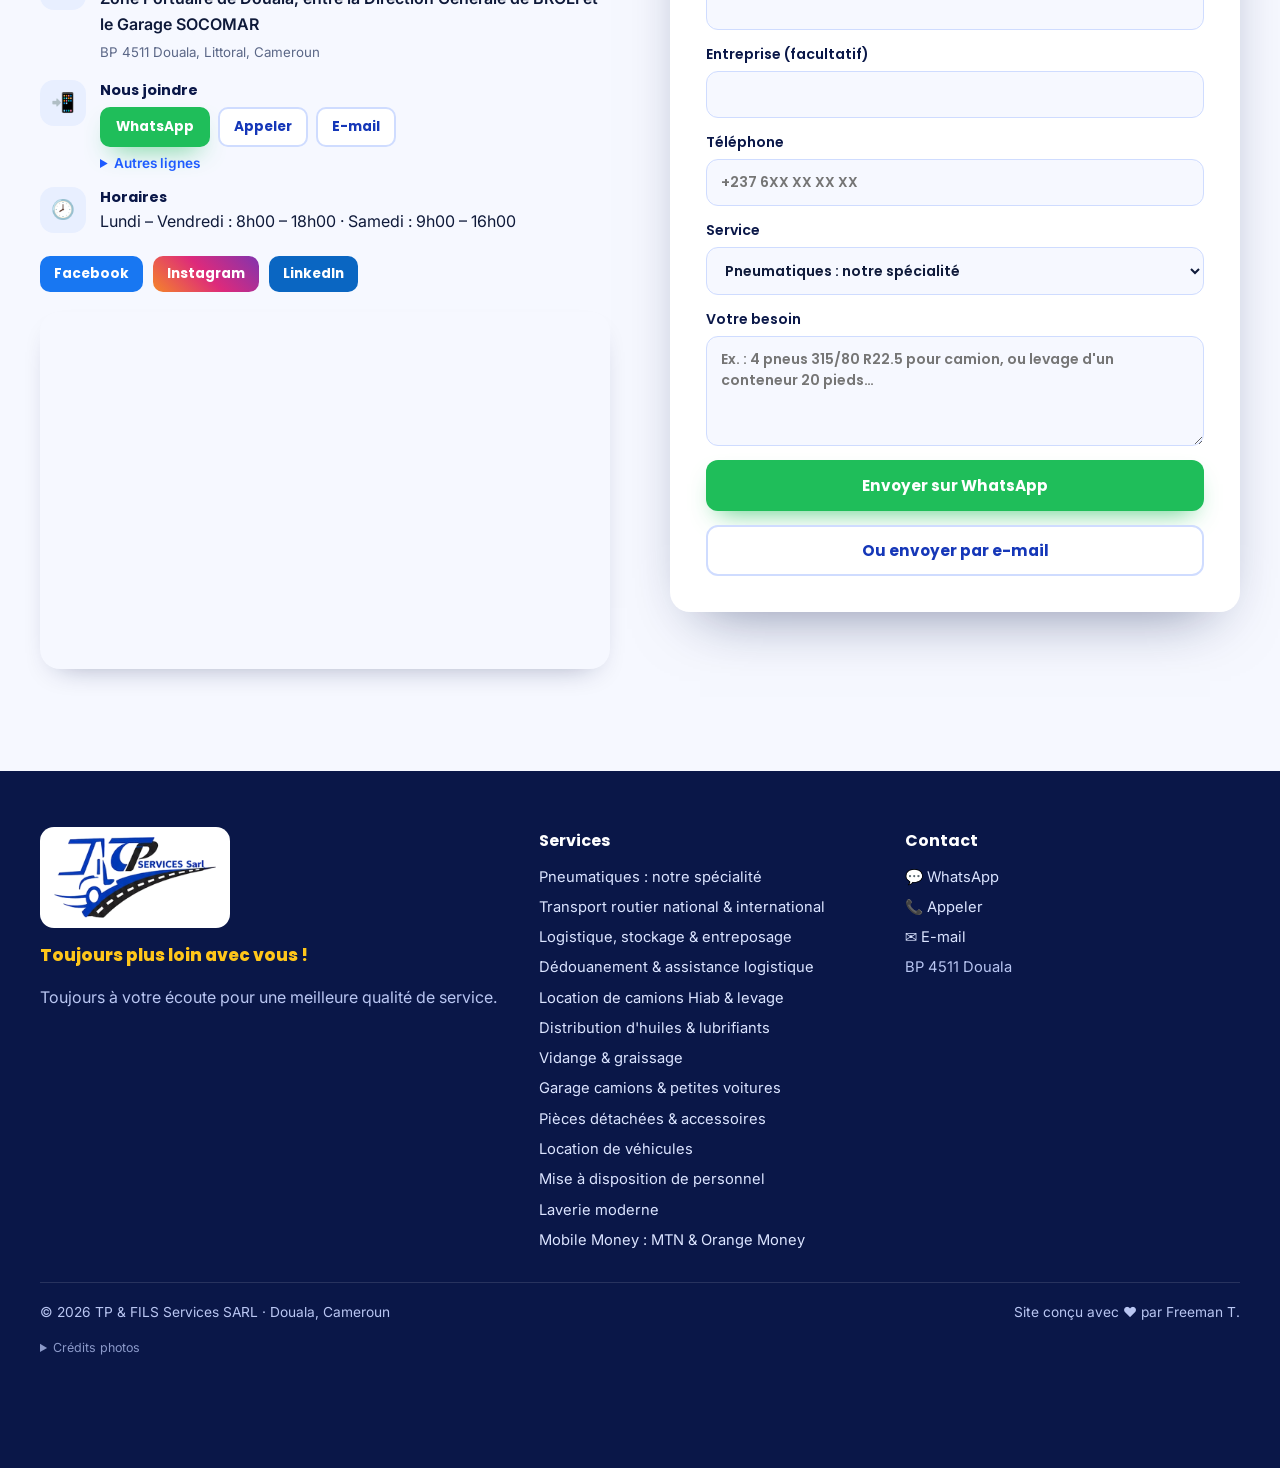
==== commit 14925a8f: "Assistant: understands details (tire size, tonnage, city, make, product), lists what to send for a f" ====
--- a/index.html
+++ b/index.html
@@ -83,7 +83,7 @@
   <link rel="preconnect" href="https://fonts.googleapis.com" />
   <link rel="preconnect" href="https://fonts.gstatic.com" crossorigin />
   <link href="https://fonts.googleapis.com/css2?family=Poppins:wght@600;700;800&family=Inter:wght@400;500;600;700&display=swap" rel="stylesheet" />
-  <link rel="stylesheet" href="css/styles.css?v=202610271630" />
+  <link rel="stylesheet" href="css/styles.css?v=202611011218" />
 </head>
 <body>
   <!-- top strip: phones, email, hours -->
@@ -316,6 +316,6 @@
   <dialog class="lightbox" id="lightbox"><button class="modal__x" data-close-lb aria-label="Fermer">×</button><img id="lbImg" alt="" /><p id="lbCap"></p></dialog>
   <dialog class="modal" id="svcModal"><div class="modal__in" id="svcBody"></div></dialog>
   <div class="assistant" id="assistant"></div>
-  <script type="module" src="js/main.js?v=202610271630"></script>
+  <script type="module" src="js/main.js?v=202611011218"></script>
 </body>
 </html>
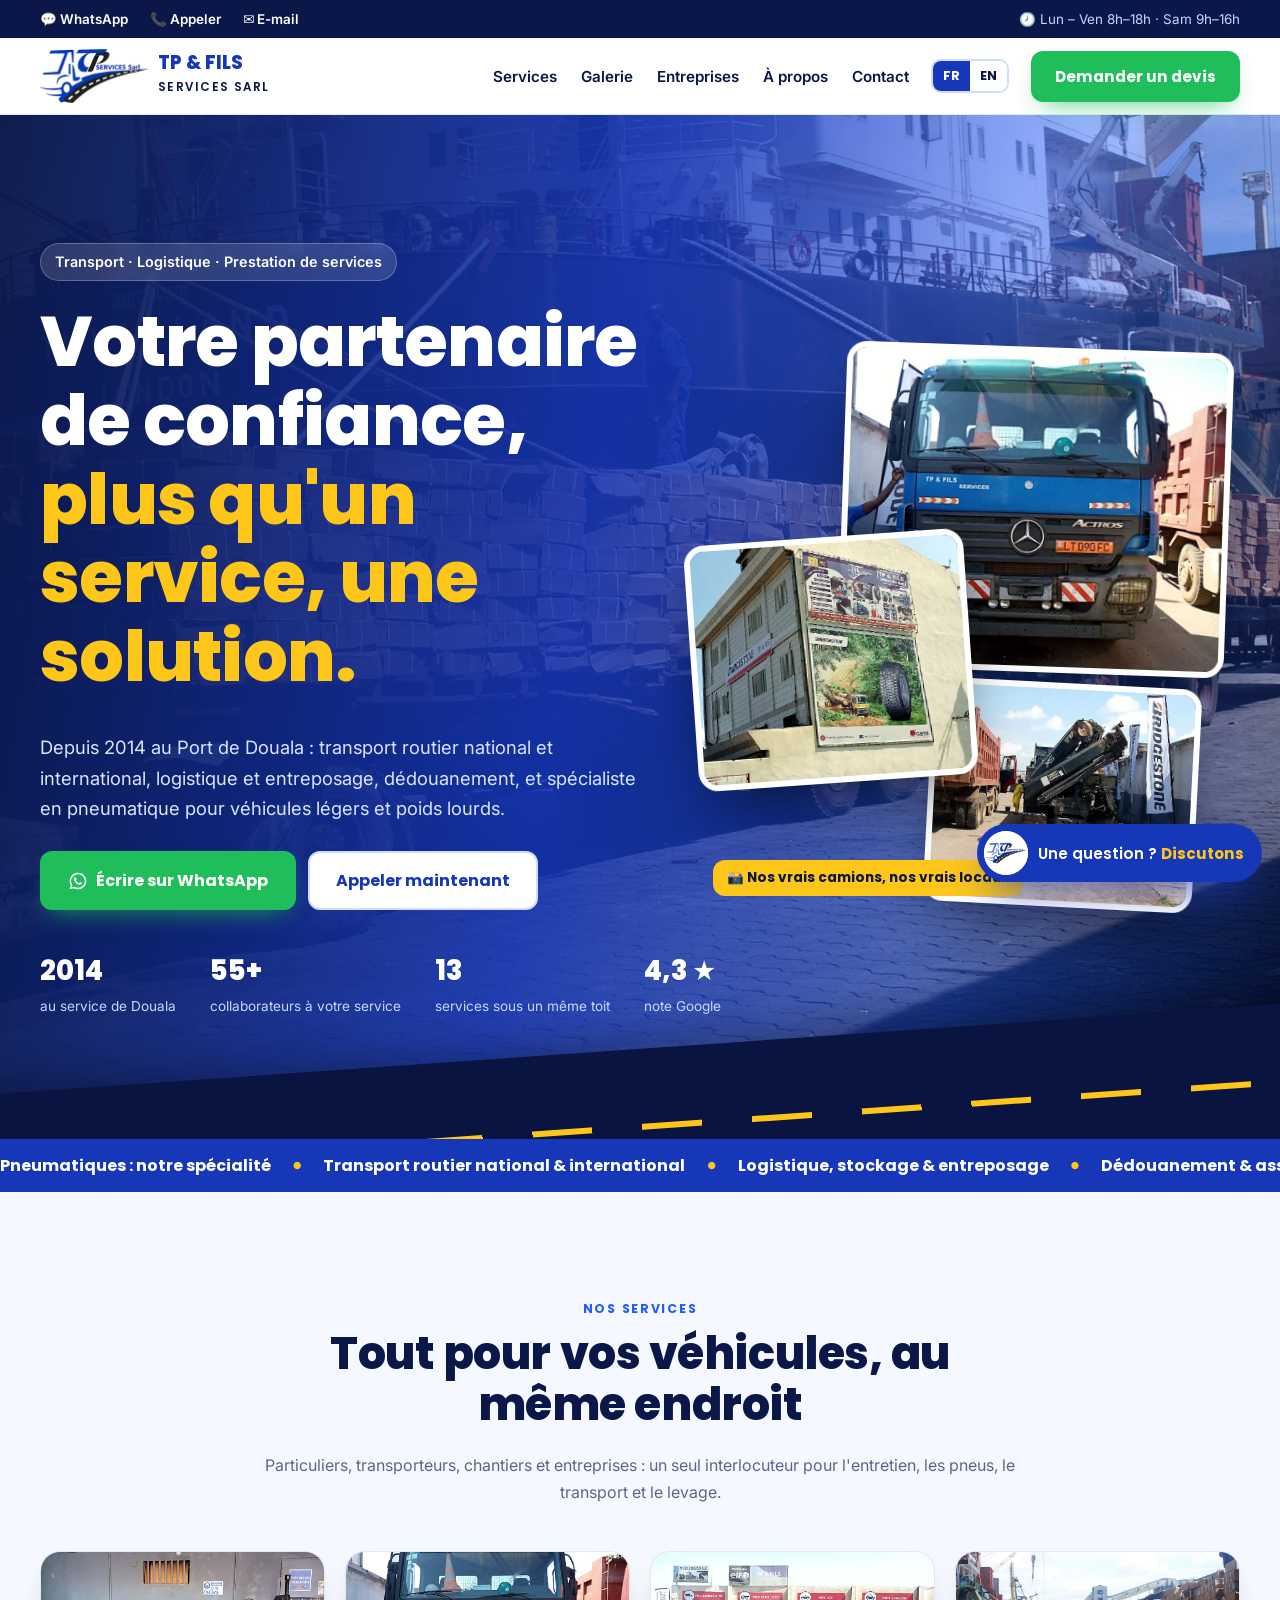
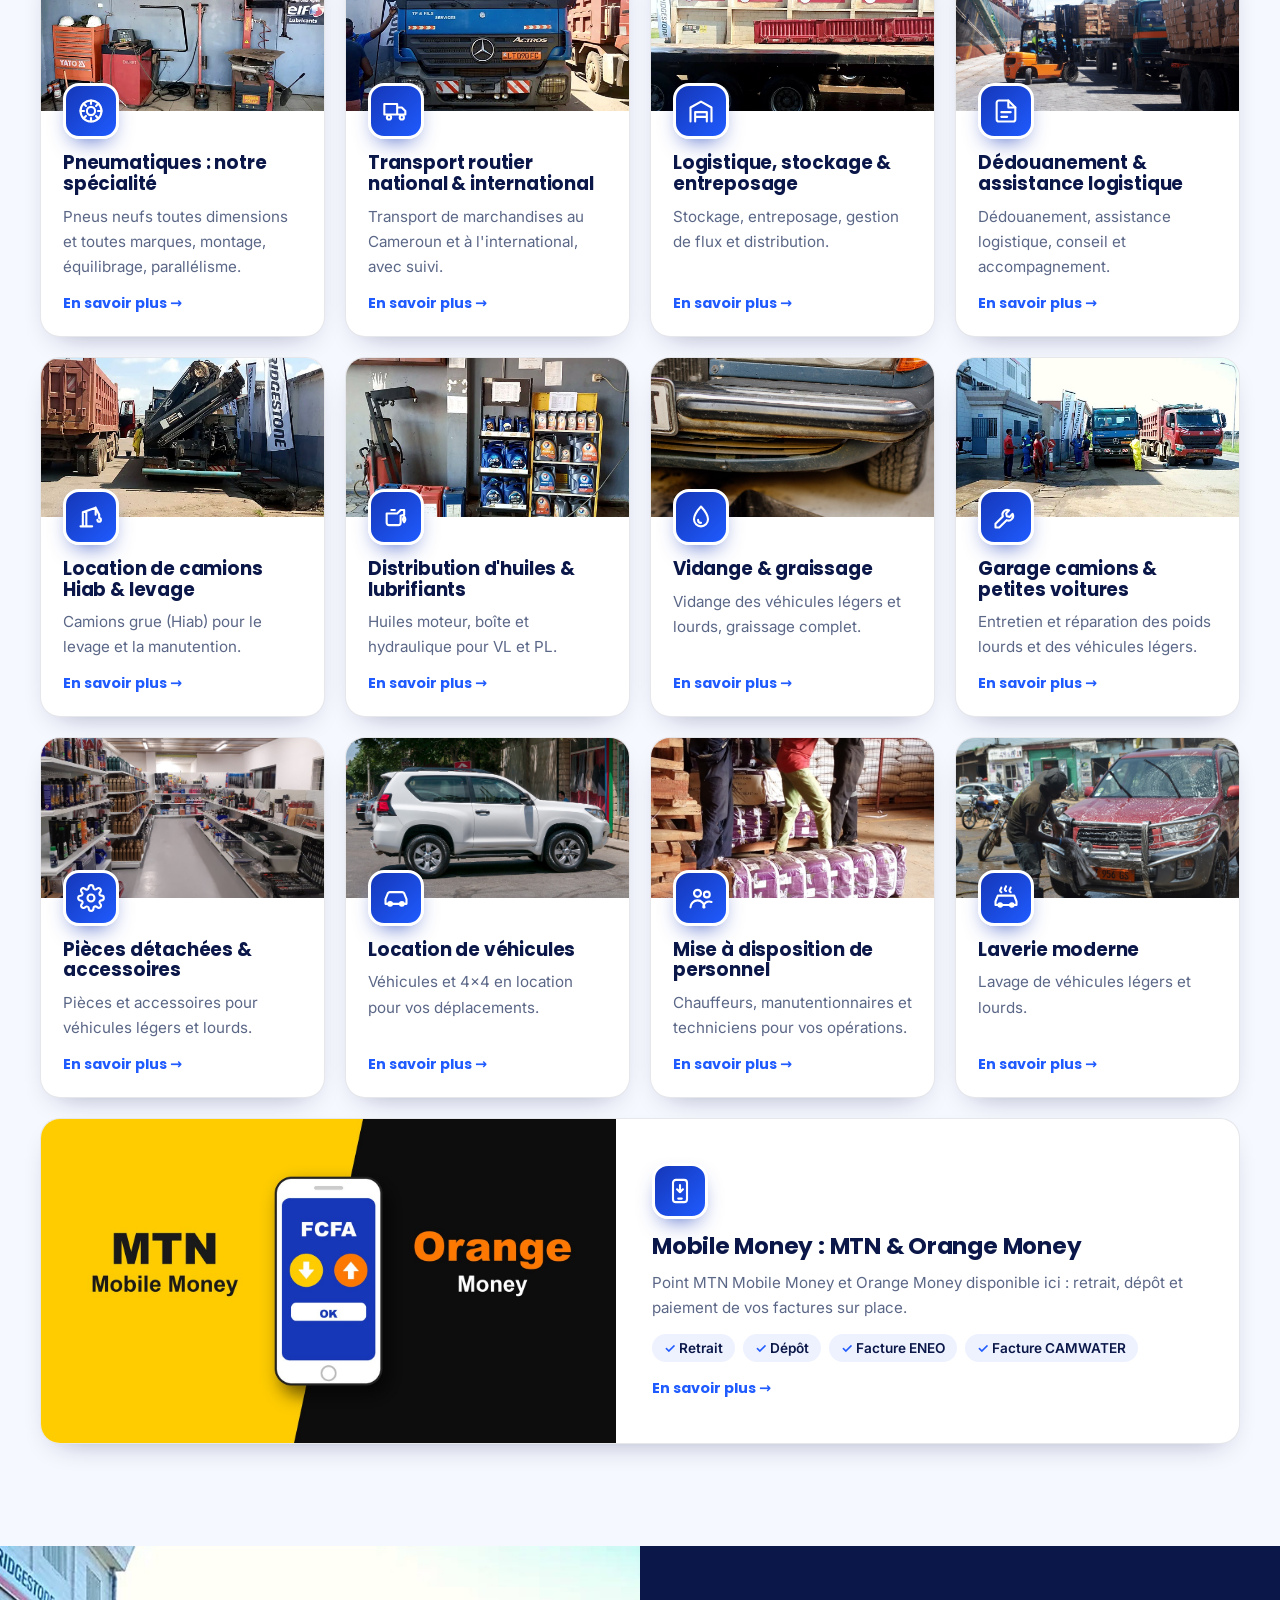
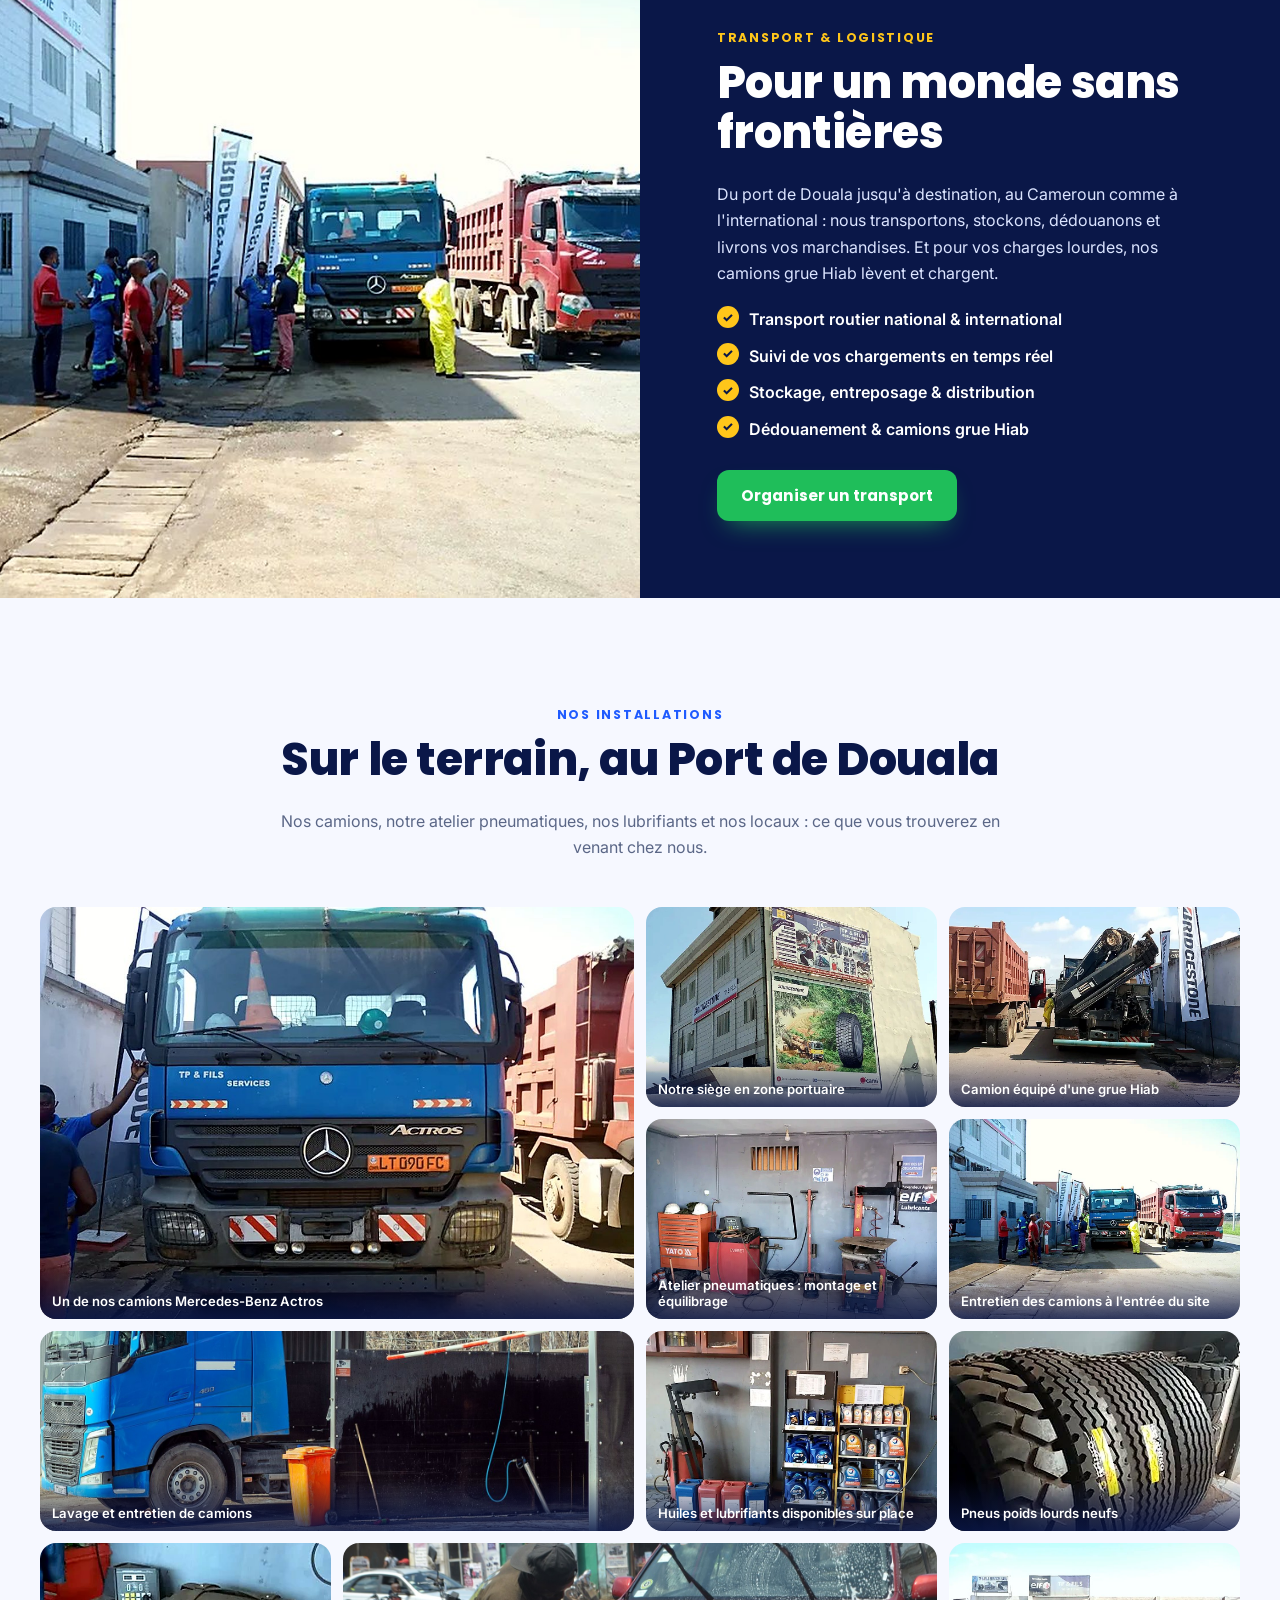
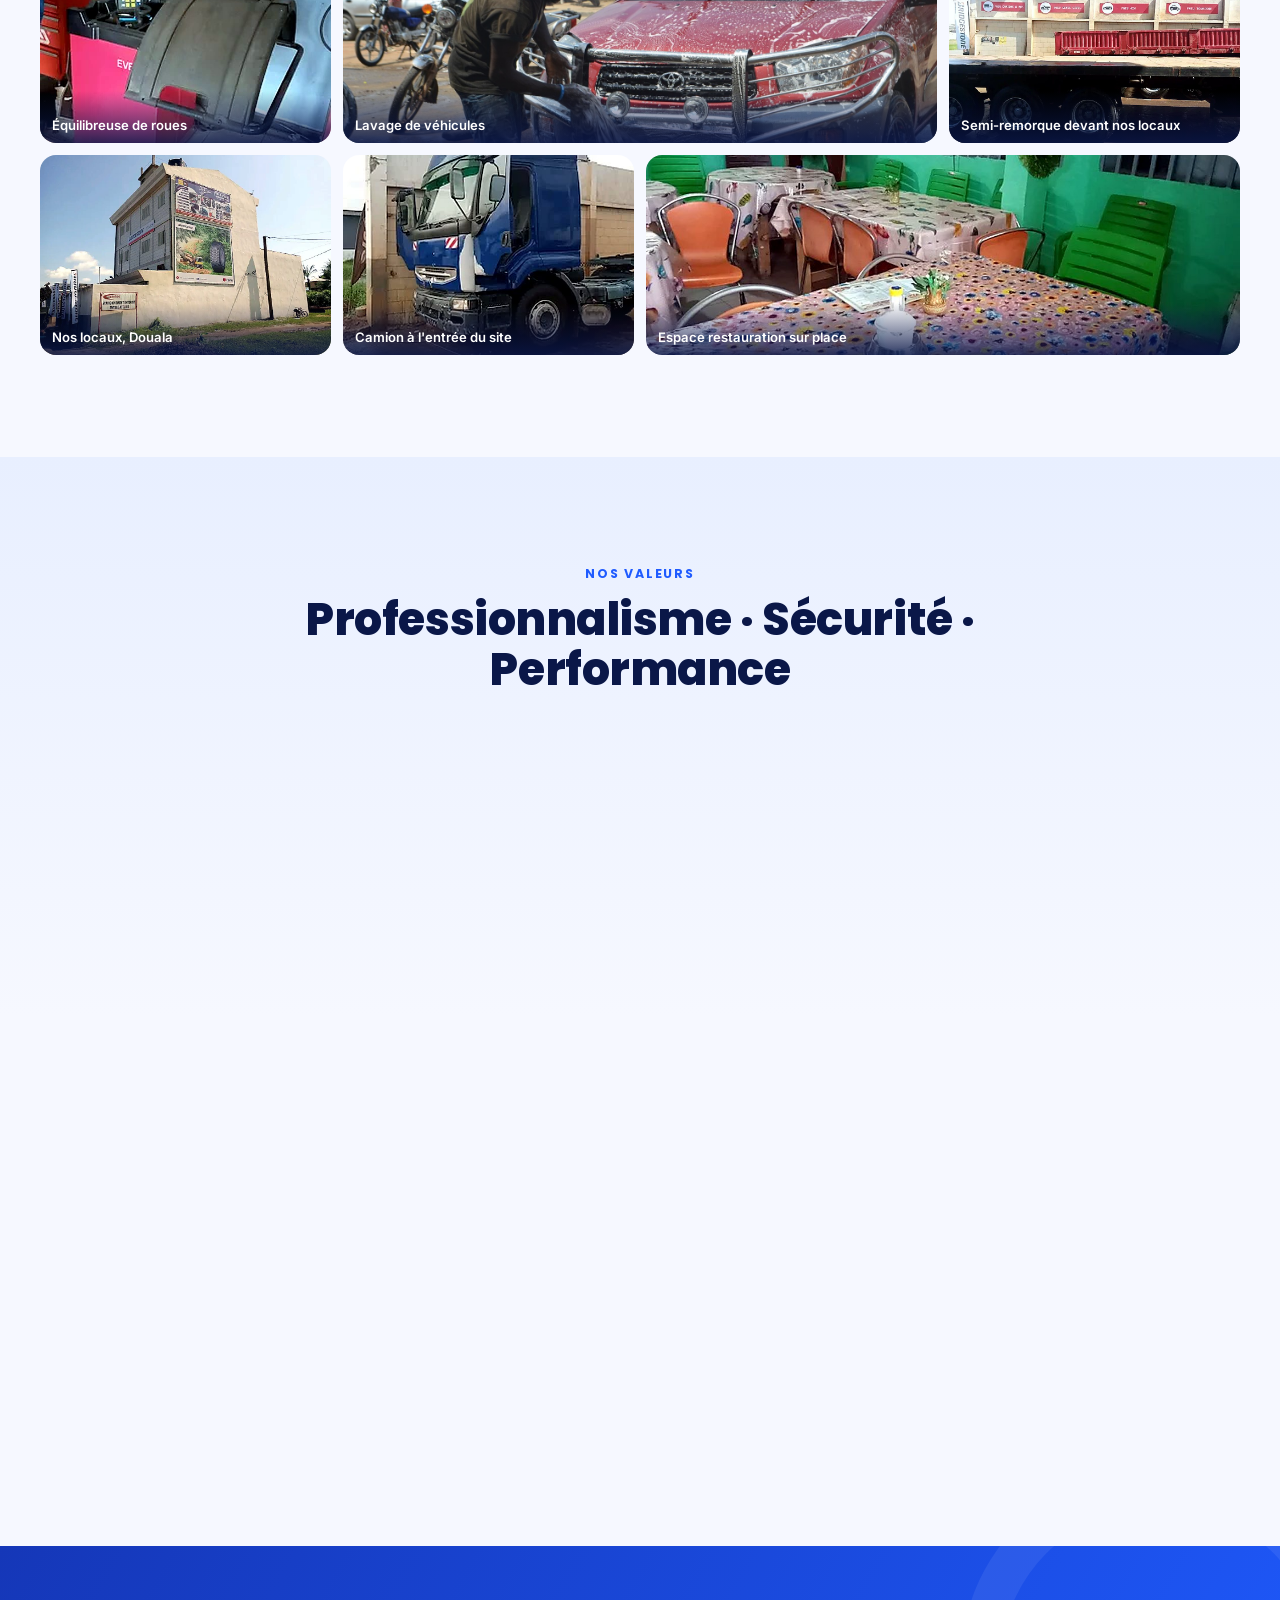
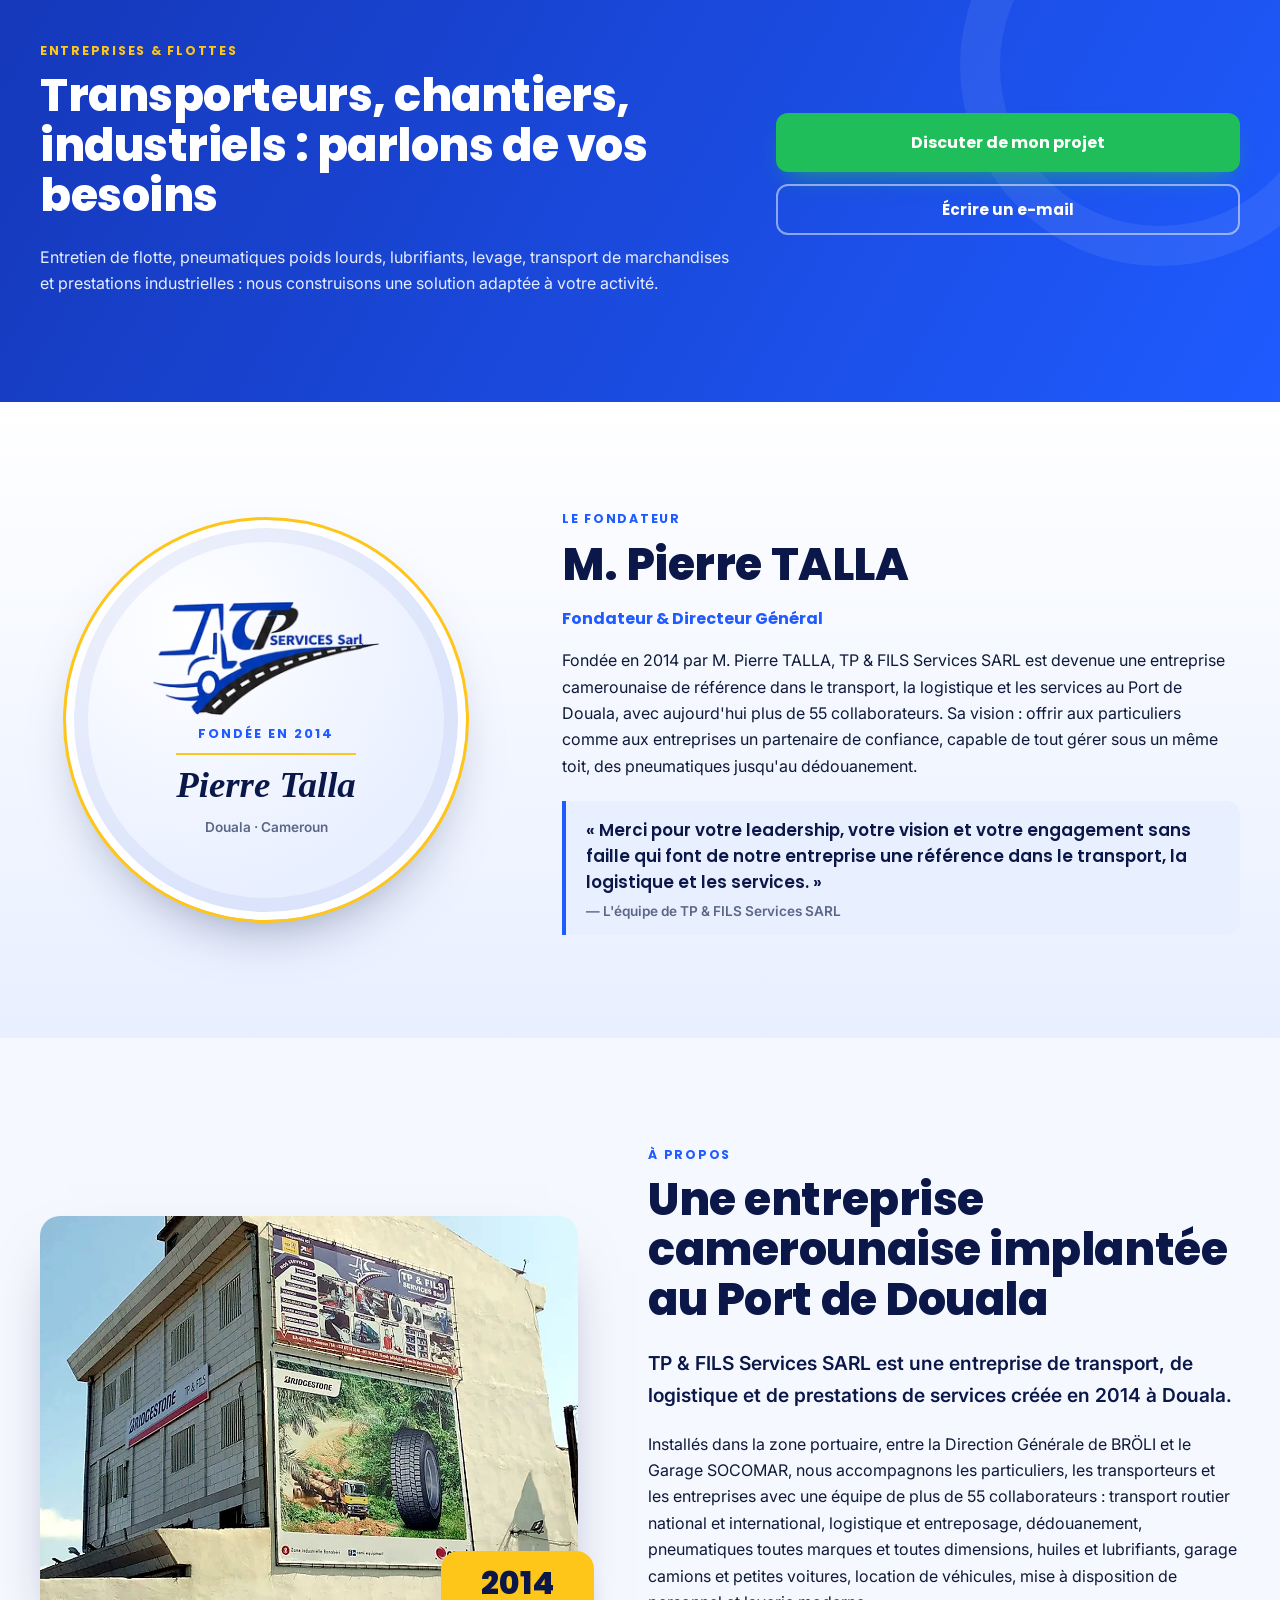
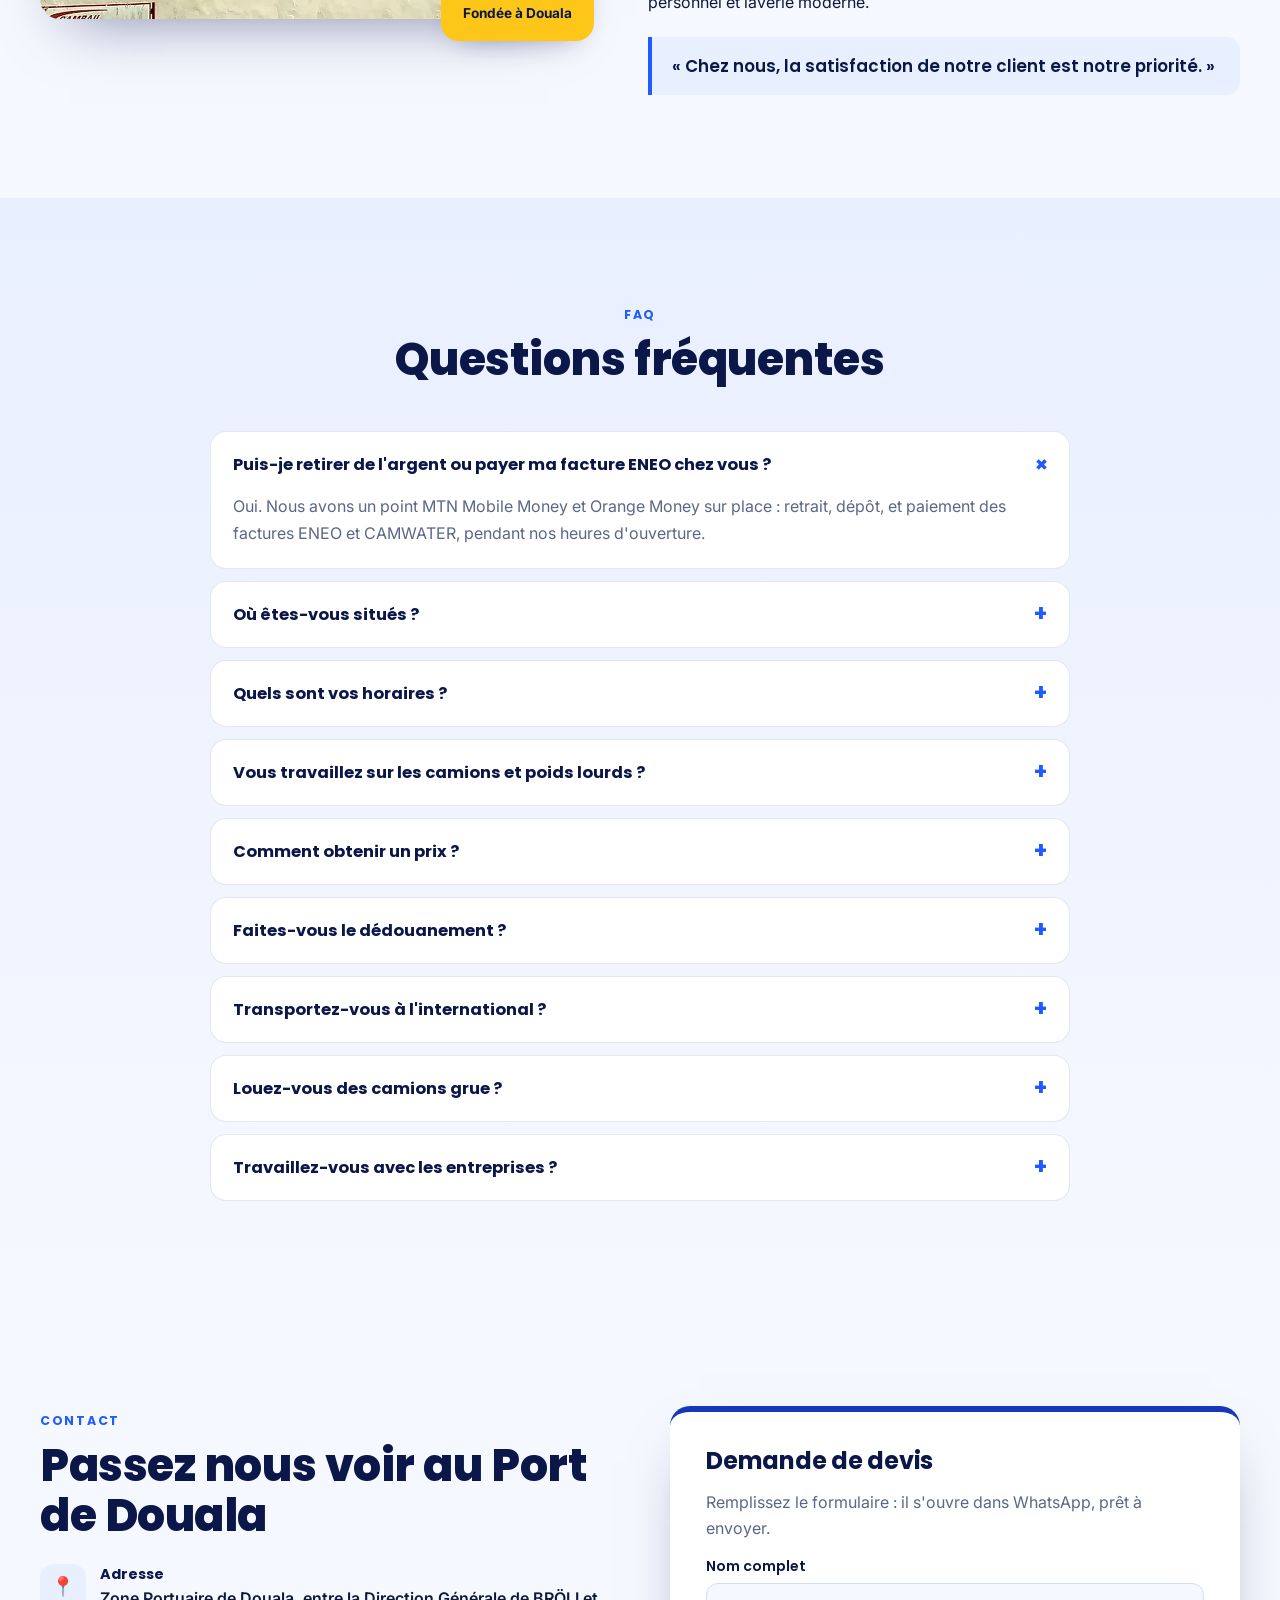
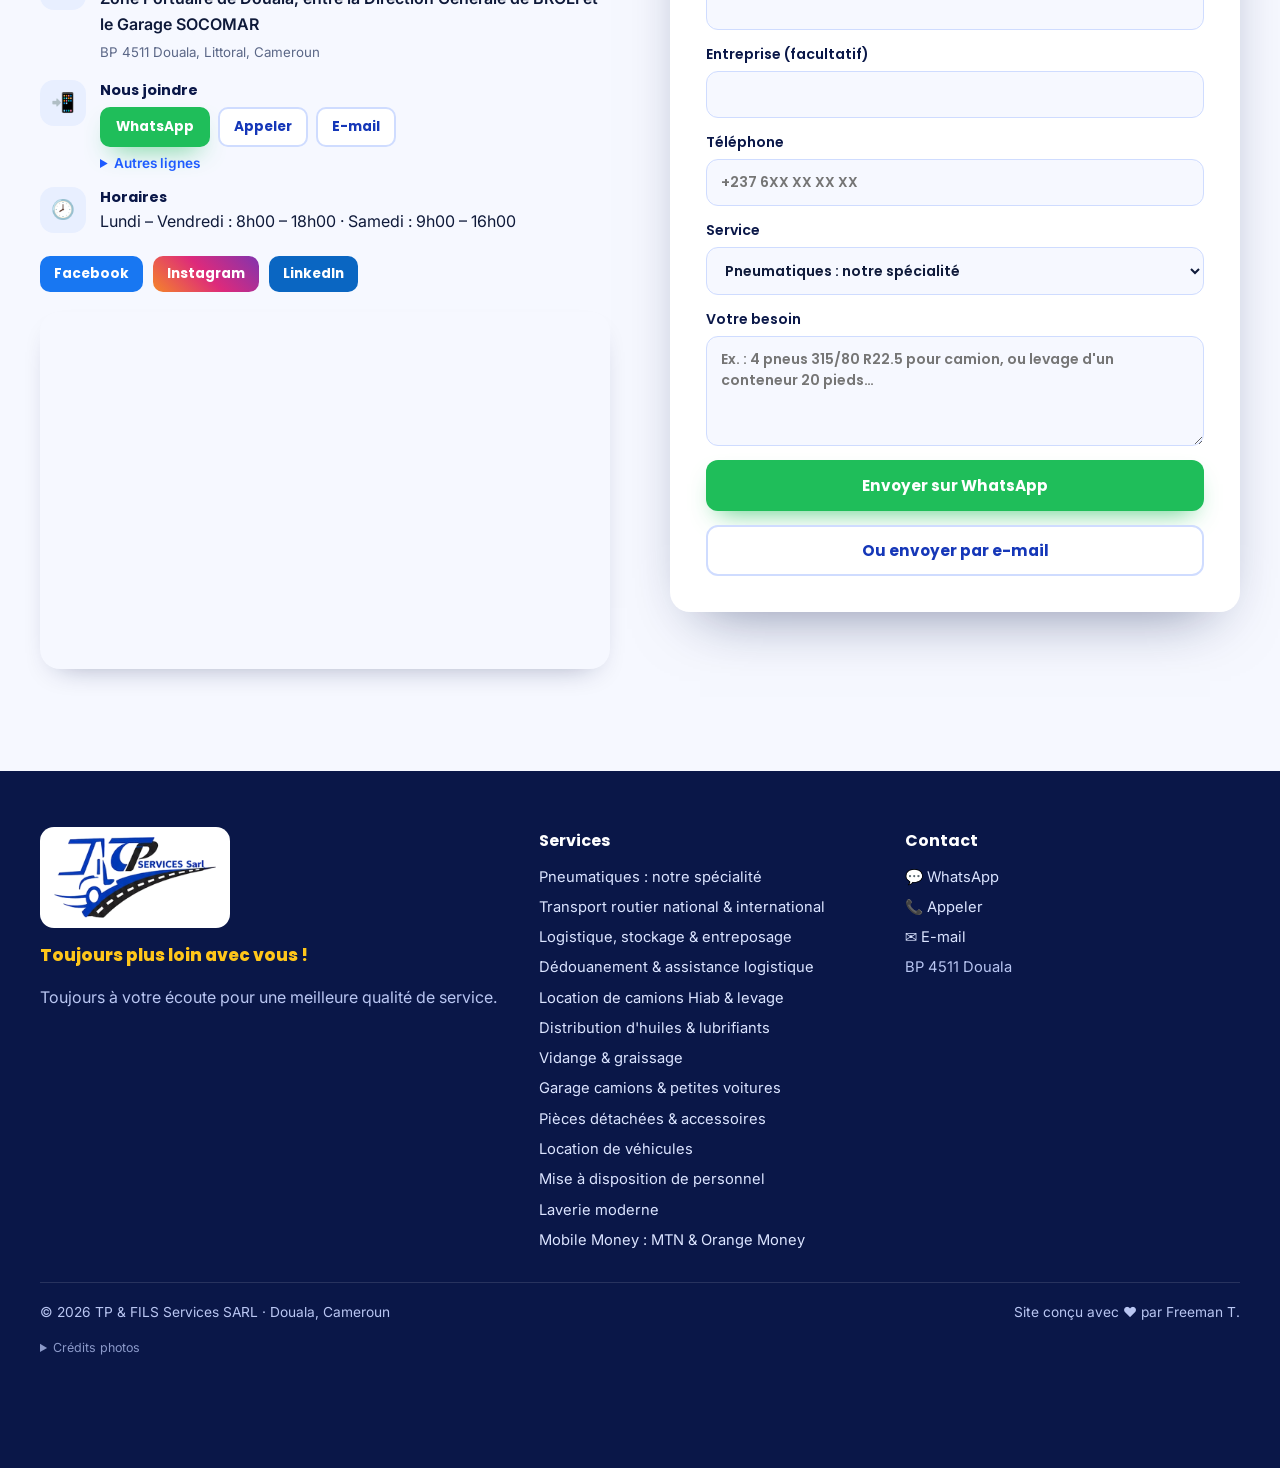
==== commit 1e3af829: "Connect the Google Sheet backend Co-Authored-By: Claude Opus 5.5 <noreply@anthropic.com>" ====
--- a/index.html
+++ b/index.html
@@ -83,7 +83,7 @@
   <link rel="preconnect" href="https://fonts.googleapis.com" />
   <link rel="preconnect" href="https://fonts.gstatic.com" crossorigin />
   <link href="https://fonts.googleapis.com/css2?family=Poppins:wght@600;700;800&family=Inter:wght@400;500;600;700&display=swap" rel="stylesheet" />
-  <link rel="stylesheet" href="css/styles.css?v=202611011218" />
+  <link rel="stylesheet" href="css/styles.css?v=202611081236" />
 </head>
 <body>
   <!-- top strip: phones, email, hours -->
@@ -307,7 +307,7 @@
       <div><b>Contact</b><ul><li><a href="#contact" data-contact="wa">💬 WhatsApp</a></li><li><a href="#contact" data-contact="call">📞 <span data-i18n="c_call">Appeler</span></a></li><li><a href="#contact" data-contact="mail">✉️ <span data-i18n="c_mail">E-mail</span></a></li><li>BP 4511 Douala</li></ul></div>
     </div>
     <div class="wrap footer__bottom">
-      <span>© <span id="year"></span> TP & FILS Services SARL · Douala, Cameroun</span>
+      <span id="copyLine">© <span id="year">2026</span> TP & FILS Services SARL · Douala, Cameroun</span>
       <span data-i18n="f_made">Site conçu avec ❤️ par Freeman T.</span>
     </div>
     <details class="wrap credits"><summary data-i18n="f_credits">Crédits photos</summary><ul id="creditList"></ul></details>
@@ -316,6 +316,7 @@
   <dialog class="lightbox" id="lightbox"><button class="modal__x" data-close-lb aria-label="Fermer">×</button><img id="lbImg" alt="" /><p id="lbCap"></p></dialog>
   <dialog class="modal" id="svcModal"><div class="modal__in" id="svcBody"></div></dialog>
   <div class="assistant" id="assistant"></div>
-  <script type="module" src="js/main.js?v=202611011218"></script>
+  <script src="js/track.js?v=202611081236"></script>
+  <script type="module" src="js/main.js?v=202611081236"></script>
 </body>
 </html>
